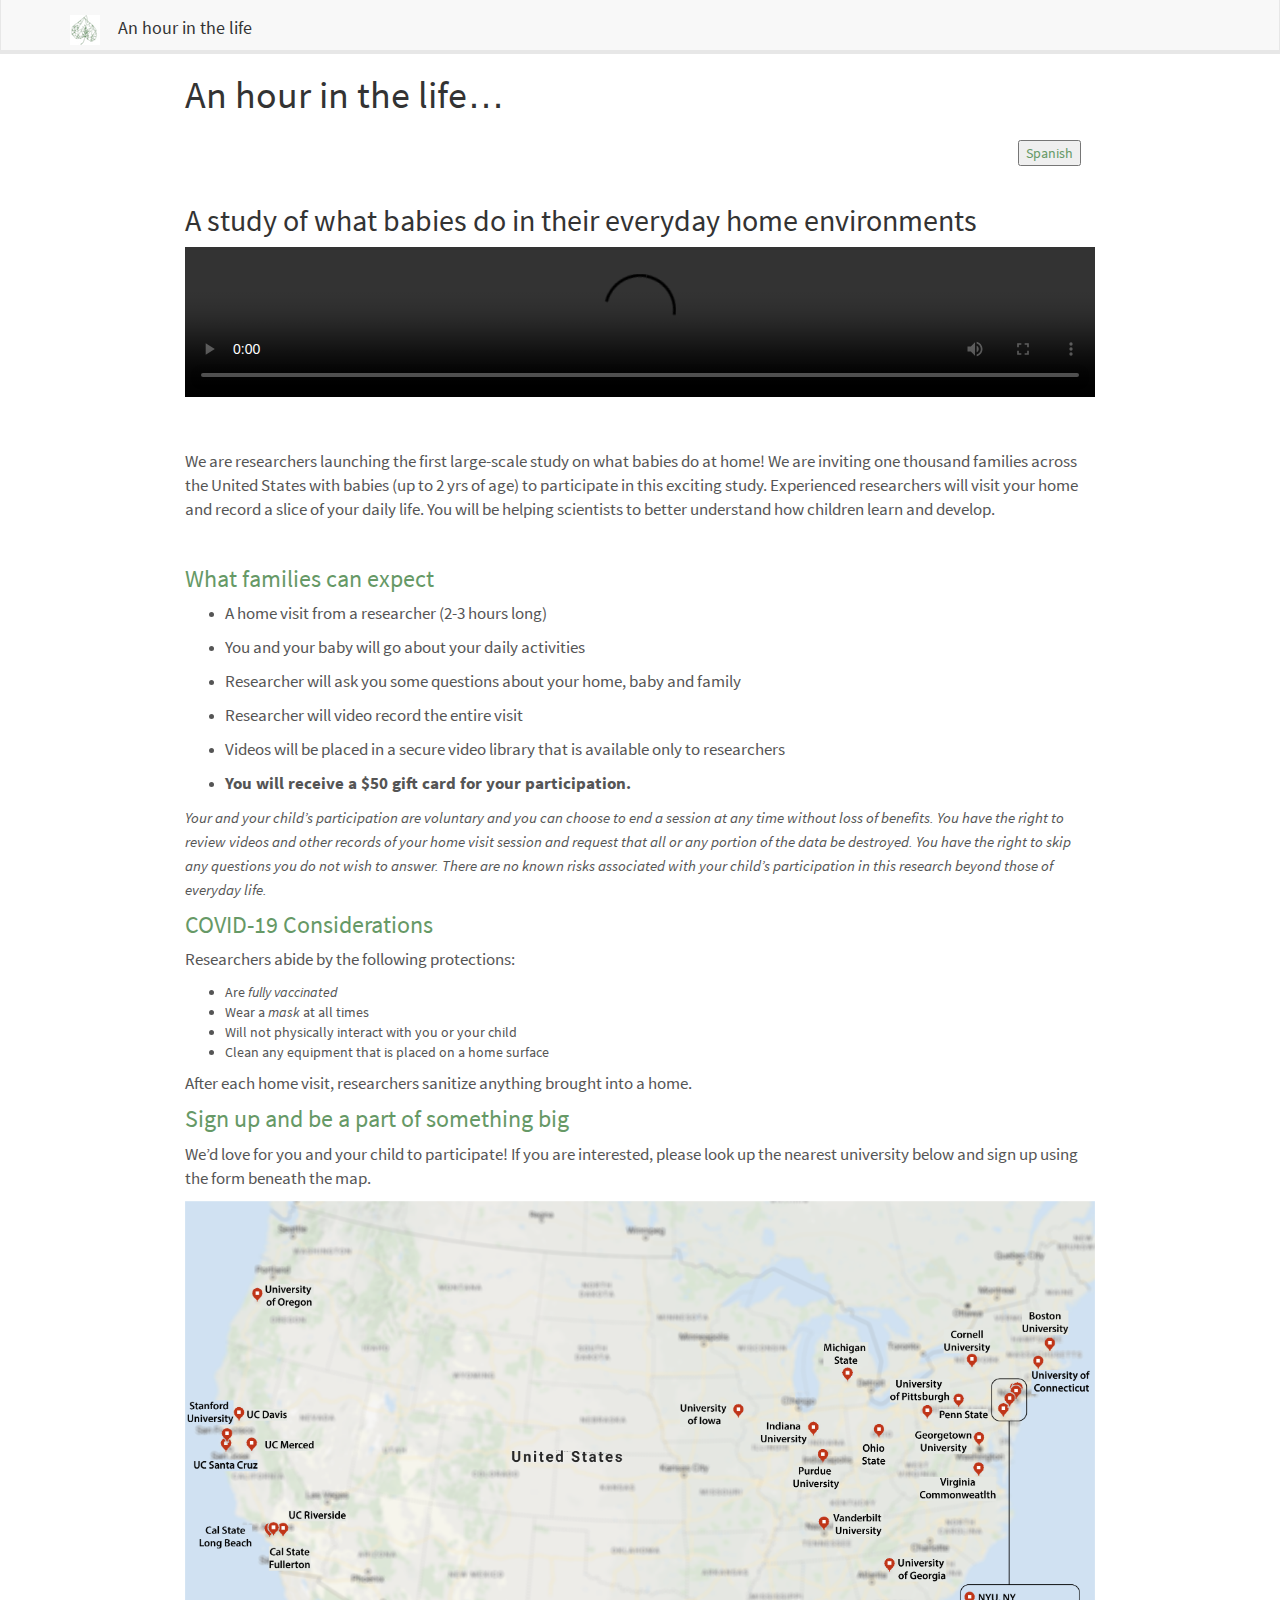
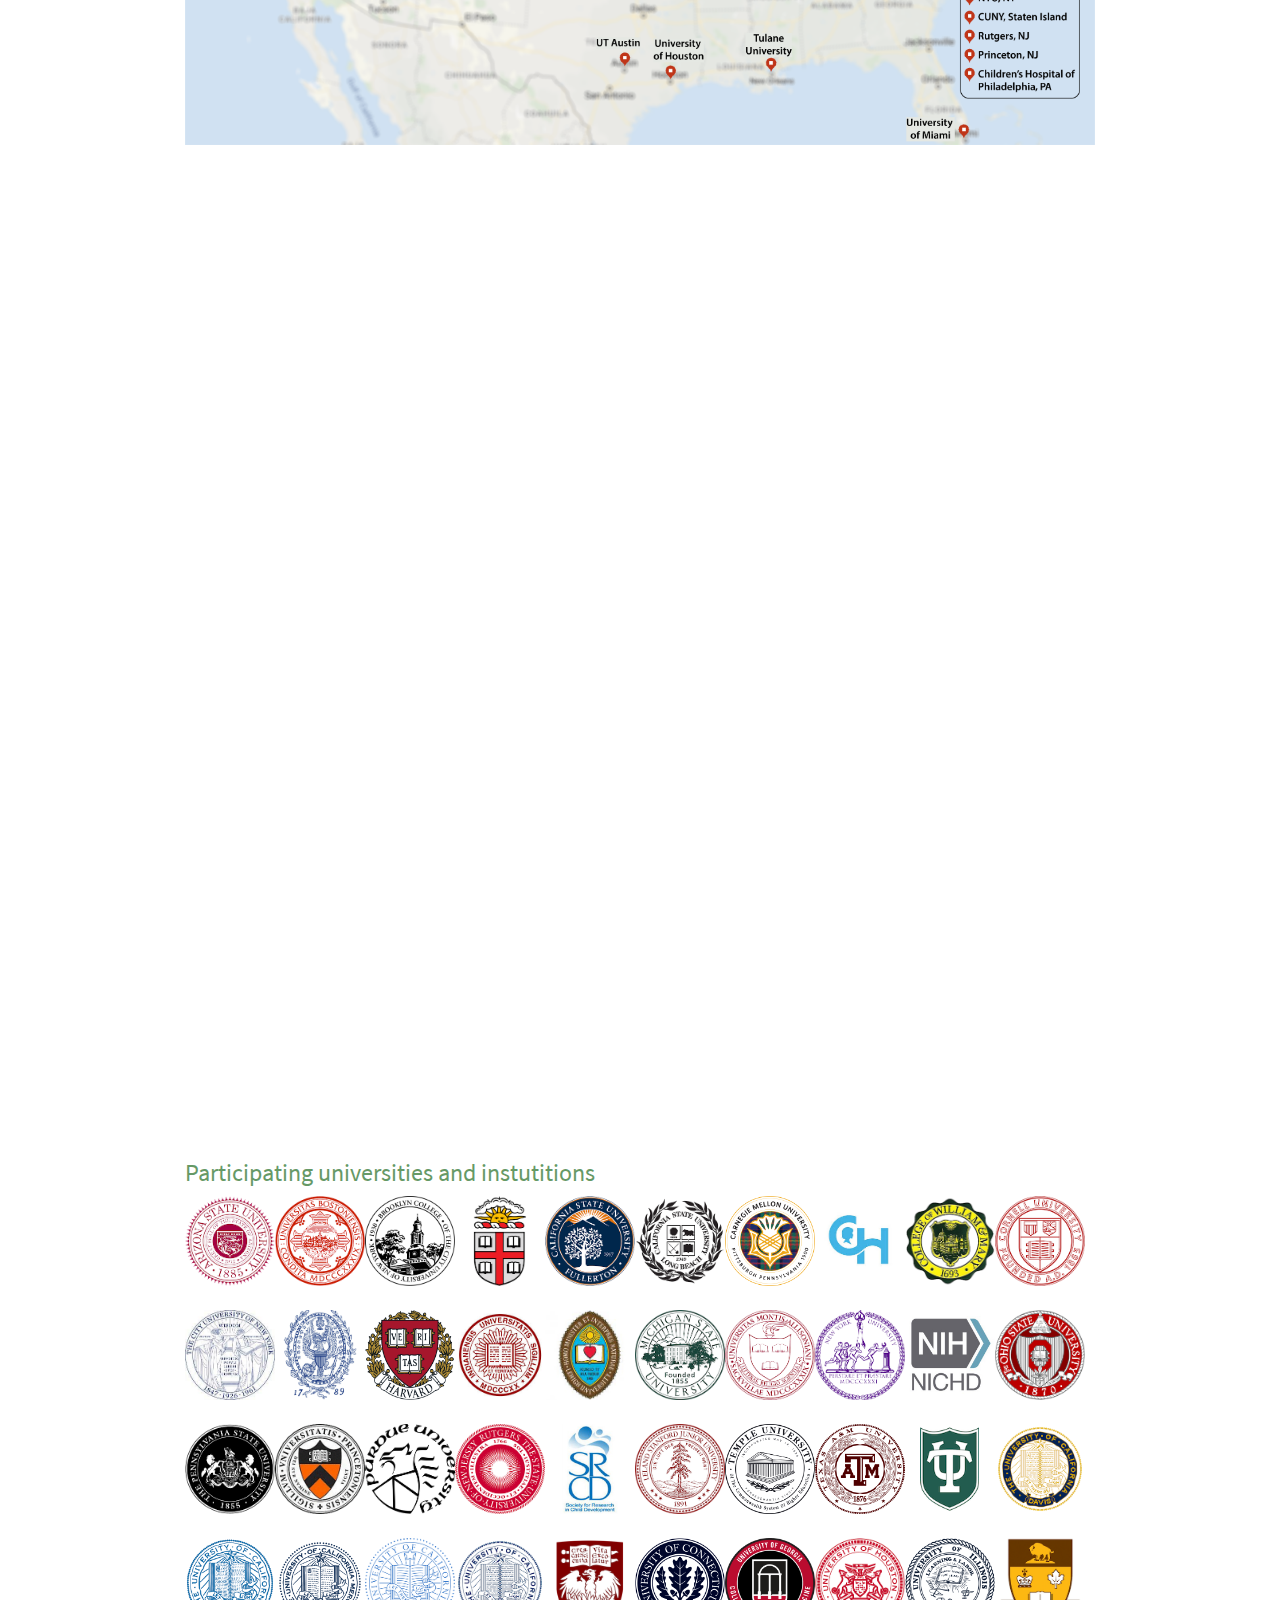
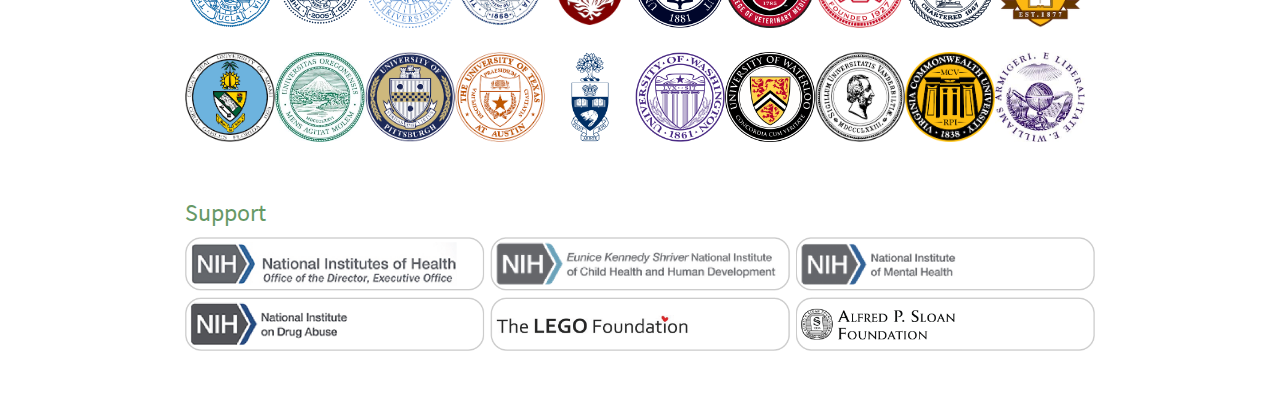
==== docs/index.html @ 81273c8a "Fixed page titles" ====
<!DOCTYPE html>

<html>

<head>

<meta charset="utf-8" />
<meta name="generator" content="pandoc" />
<meta http-equiv="X-UA-Compatible" content="IE=EDGE" />




<title>An hour in the life…</title>

<script src="site_libs/jquery-1.11.3/jquery.min.js"></script>
<meta name="viewport" content="width=device-width, initial-scale=1" />
<link href="site_libs/bootstrap-3.3.5/css/lumen.min.css" rel="stylesheet" />
<script src="site_libs/bootstrap-3.3.5/js/bootstrap.min.js"></script>
<script src="site_libs/bootstrap-3.3.5/shim/html5shiv.min.js"></script>
<script src="site_libs/bootstrap-3.3.5/shim/respond.min.js"></script>
<script src="site_libs/navigation-1.1/tabsets.js"></script>
<link href="site_libs/highlightjs-9.12.0/textmate.css" rel="stylesheet" />
<script src="site_libs/highlightjs-9.12.0/highlight.js"></script>

<style type="text/css">code{white-space: pre;}</style>
<style type="text/css">
  pre:not([class]) {
    background-color: white;
  }
</style>
<script type="text/javascript">
if (window.hljs) {
  hljs.configure({languages: []});
  hljs.initHighlightingOnLoad();
  if (document.readyState && document.readyState === "complete") {
    window.setTimeout(function() { hljs.initHighlighting(); }, 0);
  }
}
</script>



<style type="text/css">
h1 {
  font-size: 34px;
}
h1.title {
  font-size: 38px;
}
h2 {
  font-size: 30px;
}
h3 {
  font-size: 24px;
}
h4 {
  font-size: 18px;
}
h5 {
  font-size: 16px;
}
h6 {
  font-size: 12px;
}
.table th:not([align]) {
  text-align: left;
}
</style>

<link rel="stylesheet" href="css/play.css" type="text/css" />



<style type = "text/css">
.main-container {
  max-width: 940px;
  margin-left: auto;
  margin-right: auto;
}
code {
  color: inherit;
  background-color: rgba(0, 0, 0, 0.04);
}
img {
  max-width:100%;
}
.tabbed-pane {
  padding-top: 12px;
}
.html-widget {
  margin-bottom: 20px;
}
button.code-folding-btn:focus {
  outline: none;
}
summary {
  display: list-item;
}
</style>


<style type="text/css">
/* padding for bootstrap navbar */
body {
  padding-top: 54px;
  padding-bottom: 40px;
}
/* offset scroll position for anchor links (for fixed navbar)  */
.section h1 {
  padding-top: 59px;
  margin-top: -59px;
}
.section h2 {
  padding-top: 59px;
  margin-top: -59px;
}
.section h3 {
  padding-top: 59px;
  margin-top: -59px;
}
.section h4 {
  padding-top: 59px;
  margin-top: -59px;
}
.section h5 {
  padding-top: 59px;
  margin-top: -59px;
}
.section h6 {
  padding-top: 59px;
  margin-top: -59px;
}
.dropdown-submenu {
  position: relative;
}
.dropdown-submenu>.dropdown-menu {
  top: 0;
  left: 100%;
  margin-top: -6px;
  margin-left: -1px;
  border-radius: 0 6px 6px 6px;
}
.dropdown-submenu:hover>.dropdown-menu {
  display: block;
}
.dropdown-submenu>a:after {
  display: block;
  content: " ";
  float: right;
  width: 0;
  height: 0;
  border-color: transparent;
  border-style: solid;
  border-width: 5px 0 5px 5px;
  border-left-color: #cccccc;
  margin-top: 5px;
  margin-right: -10px;
}
.dropdown-submenu:hover>a:after {
  border-left-color: #ffffff;
}
.dropdown-submenu.pull-left {
  float: none;
}
.dropdown-submenu.pull-left>.dropdown-menu {
  left: -100%;
  margin-left: 10px;
  border-radius: 6px 0 6px 6px;
}
</style>

<script>
// manage active state of menu based on current page
$(document).ready(function () {
  // active menu anchor
  href = window.location.pathname
  href = href.substr(href.lastIndexOf('/') + 1)
  if (href === "")
    href = "index.html";
  var menuAnchor = $('a[href="' + href + '"]');

  // mark it active
  menuAnchor.parent().addClass('active');

  // if it's got a parent navbar menu mark it active as well
  menuAnchor.closest('li.dropdown').addClass('active');
});
</script>

<!-- tabsets -->

<style type="text/css">
.tabset-dropdown > .nav-tabs {
  display: inline-table;
  max-height: 500px;
  min-height: 44px;
  overflow-y: auto;
  background: white;
  border: 1px solid #ddd;
  border-radius: 4px;
}

.tabset-dropdown > .nav-tabs > li.active:before {
  content: "";
  font-family: 'Glyphicons Halflings';
  display: inline-block;
  padding: 10px;
  border-right: 1px solid #ddd;
}

.tabset-dropdown > .nav-tabs.nav-tabs-open > li.active:before {
  content: "&#xe258;";
  border: none;
}

.tabset-dropdown > .nav-tabs.nav-tabs-open:before {
  content: "";
  font-family: 'Glyphicons Halflings';
  display: inline-block;
  padding: 10px;
  border-right: 1px solid #ddd;
}

.tabset-dropdown > .nav-tabs > li.active {
  display: block;
}

.tabset-dropdown > .nav-tabs > li > a,
.tabset-dropdown > .nav-tabs > li > a:focus,
.tabset-dropdown > .nav-tabs > li > a:hover {
  border: none;
  display: inline-block;
  border-radius: 4px;
  background-color: transparent;
}

.tabset-dropdown > .nav-tabs.nav-tabs-open > li {
  display: block;
  float: none;
}

.tabset-dropdown > .nav-tabs > li {
  display: none;
}
</style>

<!-- code folding -->




</head>

<body>


<div class="container-fluid main-container">




<div class="navbar navbar-default  navbar-fixed-top" role="navigation">
  <div class="container">
    <div class="navbar-header">
      <button type="button" class="navbar-toggle collapsed" data-toggle="collapse" data-target="#navbar">
        <span class="icon-bar"></span>
        <span class="icon-bar"></span>
        <span class="icon-bar"></span>
      </button>
      <a class="navbar-brand" href="index.html"><div><img src="img/PLAY-logo.png"></img>&emsp;An hour in the life</div></a>
    </div>
    <div id="navbar" class="navbar-collapse collapse">
      <ul class="nav navbar-nav">
        
      </ul>
      <ul class="nav navbar-nav navbar-right">
        
      </ul>
    </div><!--/.nav-collapse -->
  </div><!--/.container -->
</div><!--/.navbar -->

<div class="fluid-row" id="header">



<h1 class="title toc-ignore">An hour in the life…</h1>

</div>


<div style="text-align:right">
<div class="videobuttons">
<button size="xs" type="button" data-toggle="collapse" data-target="#parents-spanish">
<a href="index-spanish.html">Spanish</a>
</button>
</div>
</div>
<div id="a-study-of-what-babies-do-in-their-everyday-home-environments" class="section level2">
<h2>A study of what babies do in their everyday home environments</h2>
<!-- <img src="img/PLAY-momchild.png" width=1000><br> -->
<video width="100%" controls>
<source src="img/PLAY-parents.mp4" type="video/mp4">
</video>
<div class="img1000">
<p><br><br> We are researchers launching the first large-scale study on what babies do at home! We are inviting one thousand families across the United States with babies (up to 2 yrs of age) to participate in this exciting study. Experienced researchers will visit your home and record a slice of your daily life. You will be helping scientists to better understand how children learn and develop.</p>
</div>
<p><br></p>
<div id="what-families-can-expect" class="section level3">
<h3>What families can expect</h3>
<div class="img1000">
<ul>
<li><p>
A home visit from a researcher (2-3 hours long)
</p></li>
<li><p>
You and your baby will go about your daily activities
</p></li>
<li><p>
Researcher will ask you some questions about your home, baby and family
</p></li>
<li><p>
Researcher will video record the entire visit
</p></li>
<li><p>
Videos will be placed in a secure video library that is available only to researchers
</p></li>
<li><p>
<strong>You will receive a $50 gift card for your participation.</strong>
</p></li>
</ul>
</div>
<div class="img1000">
<p><p-small><em>Your and your child’s participation are voluntary and you can choose to end a session at any time without loss of benefits. You have the right to review videos and other records of your home visit session and request that all or any portion of the data be destroyed. You have the right to skip any questions you do not wish to answer. There are no known risks associated with your child’s participation in this research beyond those of everyday life.</em></p-small></p>
</div>
</div>
<div id="covid-19-considerations" class="section level3">
<h3>COVID-19 Considerations</h3>
<p>Researchers abide by the following protections:</p>
<ul>
<li>Are <em>fully vaccinated</em></li>
<li>Wear a <em>mask</em> at all times</li>
<li>Will not physically interact with you or your child</li>
<li>Clean any equipment that is placed on a home surface</li>
</ul>
<p>After each home visit, researchers sanitize anything brought into a home.</p>
</div>
<div id="sign-up-and-be-a-part-of-something-big" class="section level3">
<h3>Sign up and be a part of something big</h3>
<div class="img1000">
<p>We’d love for you and your child to participate! If you are interested, please look up the nearest university below and sign up using the form beneath the map.</p>
</div>
<!-- Image Map Generated by http://www.image-map.net/ 
<area target="_top" alt="" title="" href="" coords="8,89,1" shape="circle">
<area target="_top" alt="" title="" href="" coords="35,182,54" shape="circle">
<area target="" alt="" title="" href="" coords="" shape="0">
-->
<p><img src="img/PLAY-collection-sites-labeled.png" width=980><br></p>
<!--
<map name="image-map">
<area target="_self" alt="" title="SJ" coords="20,162,1" shape="circle" href="sj.htm">
</map>
-->
<iframe src="https://docs.google.com/forms/d/e/1FAIpQLSf1kRl28nOD5qpEbhnRfWKazQ1clzDZmXot6cbFS8SPfvmhHg/viewform?embedded=true" width="640" height="1000" frameborder="0" marginheight="0" marginwidth="0">
Loading…
</iframe>
<!--
<form id='parent-form' method='post' action="/form-action.php">
  First name: &emsp; &emsp; &emsp; &emsp; &emsp; &emsp; &emsp; &emsp; Last name:  &emsp; &emsp; &emsp; &emsp; &emsp; &emsp; &emsp; &emsp; email <br>
  <input type="text" name="firstname" value=""> &emsp; &emsp; <input type="text" name="lastname" value="">&emsp; &emsp;   <input type="text" name="email" value=""> <br><br>
<fieldset>
<label for="univ">These are the universities</label>
            <textarea id="univ" name="univ"> This becomes </textarea>
   <label for="state">Choose the state you live in</label>
            <select id="state" name="state">
            <option value="SelectState">--Select State--</option>
            <option onclick="CA()" value="California">California</option>
            <option onclick="document.getElementById('univ').innerText = Boos" value="District of Columbia">District of Columbia</option>
            <option value="Florida">Florida</option>
            <option value="Georgia">Georgia</option>
            <option value="Illinois">Illinois</option>
            <option value="Indiana">Indiana</option>
            <option value="Louisiana">Louisiana</option>
            <option value="Maine">Maine</option>
            <option value="Michigan">Michigan</option>
            <option value="New Jersey">New Jersey</option>
            <option value="New York">New York</option>
            <option value="Ohio">Ohio</option>
            <option value="Oregon">Oregon</option>
            <option value="Pennsylvania">Pennsylvania</option>
            <option value="Tennessee">Tennessee</option>
            <option value="Texas">Texas</option>
            <option value="Virginia">Virginia</option>
            </select>
   </fieldset>
 <input type="submit" value="Submit">

</form>
<br><br>

<script src="location.js"></script>

<form class="search-form" id="search-form" method="post" accept-charset="UTF-8" action="/search/user">
<fieldset>
   <label for="state">Choose the state you live in</label>
            <select id="state" name="state">
            <option value="---">---</option>

$("#state").change(function() {
  var action = $(this).val() == "California" ? "user" : "content";
  $("#search-form").attr("action", "/search/" + action);
});

# Sample form

<form class="search-form" id="search-form" method="post" accept-charset="UTF-8" action="/search/user">
  <select id="selectsearch" class="form-select" name="selectsearch">
<option value="people">Search people</option>
<option value="node">Search content</option>
  </select>
  <label>Enter your keywords: </label>
<input type="text" class="form-text" value="" size="40" id="edit-keys" name="keys" maxlength="255" />
<input type="submit" class="form-submit" value="Search" id="edit-submit" name="search"/>
</form>

$("#selectsearch").change(function() {
  var action = $(this).val() == "people" ? "user" : "content";
  $("#search-form").attr("action", "/search/" + action);
});
-->
</div>
<div id="participating-universities-and-instutitions" class="section level3">
<h3>Participating universities and instutitions</h3>
<table width=900>
<tr>
<td>
<img src="img/logos/Arizona%20State%20University.png" width=90 height=90, title="Arizona State University">
<td>
<img src="img/logos/Boston%20University.png" width=90 height=90, title="Boston University">
<td>
<img src="img/logos/Brooklyn%20College.png" width=90 height=90, title="Brooklyn College">
<td>
<img src="img/logos/Brown%20University.png" width=90 height=90, title="Brown University">
<td>
<img src="img/logos/California%20State%20University%20at%20Fullerton.png" width=90 height=90, title="California State University at Fullerton">
<td>
<img src="img/logos/California%20State%20University%20at%20Long%20Beach.png" width=90 height=90, title="California State University at Long Beach">
<td>
<img src="img/logos/Carnegie%20Mellon%20University.png" width=90 height=90, title="Carnegie Mellon University">
<td>
<img src="img/logos/Children's Hospital of Philadelphia.jpeg" width=90 height=90, title="Children's Hospital of Philadelphia">
<td>
<img src="img/logos/College%20of%20William%20&%20Mary.png" width=90 height=90, title="College of William & Mary">
<td>
<img src="img/logos/Cornell%20University.png" width=90 height=90, title="Cornell University">
</tr>
<tr>
<td>
 
</tr>
<tr>
<td>
<img src="img/logos/CUNY%20College%20of%20Staten%20Island.jpeg" width=90 height=90, title="CUNY College of Staten Island">
<td>
<img src="img/logos/Georgetown%20University.png" width=90 height=90, title="Georgetown University">
<td>
<img src="img/logos/Harvard%20University.png" width=90 height=90, title="Harvard University">
<td>
<img src="img/logos/Indiana%20University.jpg" width=90 height=90, title="Indiana University">
<td>
<img src="img/logos/Lehigh%20University.jpg" width=90 height=90, title="Lehigh University">
<td>
<img src="img/logos/Michigan%20State%20University.png" width=90 height=90, title="Michigan State University">
<td>
<img src="img/logos/Mount%20Allison%20University.png" width=90 height=90, title="Mount Allison University">
<td>
<img src="img/logos/New%20York%20University.png" width=90 height=90, title="New York University">
<td>
<img src="img/logos/NICHD.jpg" width=90 height=90, title="National Institute for Child Health and Human Development">
<td>
<img src="img/logos/Ohio%20State%20University.png" width=90 height=90, title="Ohio State University">
</tr>
<tr>
<td>
 
</tr>
<tr>
<td>
<img src="img/logos/Penn%20State%20University.png" width=90 height=90, title="Penn State University">
<td>
<img src="img/logos/Princeton%20University.gif" width=90 height=90, title="Princeton University">
<td>
<img src="img/logos/Purdue%20University.png" width=90 height=90, title="Purdue University">
<td>
<img src="img/logos/Rutgers%20University.png" width=90 height=90, title="Rutgers University">
<td>
<img src="img/logos/Society%20for%20Research%20In%20Child%20Development.jpg" width=90 height=90, title="Society for Research In Child Development">
<td>
<img src="img/logos/Stanford%20University.png" width=90 height=90, title="Stanford University">
<td>
<img src="img/logos/Temple%20University.png" width=90 height=90, title="Temple University">
<td>
<img src="img/logos/Texas%20A&M.png" width=90 height=90, title="Texas A&M University">
<td>
<img src="img/logos/Tulane%20University.png" width=90 height=90, title="Tulane University">
<td>
<img src="img/logos/University%20of%20California%20at%20Davis.png" width=90 height=90, title="University of California at Davis">
</tr>
<tr>
<td>
 
</tr>
<tr>
<td>
<img src="img/logos/University%20of%20California%20at%20Los%20Angeles.png" width=90 height=90, title="University of California at Los Angeles">
<td>
<img src="img/logos/University%20of%20California%20at%20Merced.png" width=90 height=90, title="University of California at Merced">
<td>
<img src="img/logos/University%20of%20California%20at%20Riverside.png" width=90 height=90, title="University of California at Riverside">
<td>
<img src="img/logos/University%20of%20California%20at%20Santa%20Cruz.png" width=90 height=90, title="University of California at Santa Cruz">
<td>
<img src="img/logos/University%20of%20Chicago.png" width=90 height=90, title="University of Chicago">
<td>
<img src="img/logos/University%20of%20Connecticut.png" width=90 height=90, title="University of Connecticut">
<td>
<img src="img/logos/University%20of%20Georgia.png" width=90 height=90, title="University of Georgia">
<td>
<img src="img/logos/University%20of%20Houston.png" width=90 height=90, title="University of Houston">
<td>
<img src="img/logos/University%20of%20Illinois%20at%20Urbana-Champagne.png" width=90 height=90, title="University of Illinois at Urbana-Champagne">
<td>
<img src="img/logos/University%20of%20Manitoba.png" width=90 height=90, title="University of Manitoba">
</tr>
<tr>
<td>
 
</tr>
<tr>
<td>
<img src="img/logos/University%20of%20Miami.png" width=90 height=90, title="University of Miami">
<td>
<img src="img/logos/University%20of%20Oregon.jpg" width=90 height=90, title="University of Oregon">
<td>
<img src="img/logos/University%20of%20Pittsburgh.png" width=90 height=90, title="University of Pittsburgh">
<td>
<img src="img/logos/University%20of%20Texas%20at%20Austin.png" width=90 height=90, title="University of Texas at Austin">
<td>
<img src="img/logos/University%20of%20Toronto%20Scarborough.png" width=90 height=90, title="University of Toronto Scarborough">
<td>
<img src="img/logos/University%20of%20Washington.png" width=90 height=90, title="University of Washington">
<td>
<img src="img/logos/University%20of%20Waterloo.png" width=90 height=90, title="University of Waterloo">
<td>
<img src="img/logos/Vanderbilt%20University.png" width=90 height=90, title="Vanderbilt University">
<td>
<img src="img/logos/Virginia%20Commonwealth%20University.png" width=90 height=90, title="Virginia Commonwealth University">
<td>
<img src="img/logos/Williams%20College.jpeg" width=90 height=90, title="Williams College">
</tr>
</table>
<p><br><br></p>
</div>
<div id="support" class="section level3">
<h3>Support</h3>
<!--<div class="img1000"> 
This project is supported by grants from the Office of the Director, National Institutes of Health (NIH), Eunice Kennedy Shriver National Institute for Child Health and Human Development (NICHD), the National Institute of Mental Health (NIMH), and the National Institute on Drug Abuse (NIDA) under R01HD094830-01, the LEGO Foundation, and the Alfred P. Sloan Foundation.
</div>-->
<p><img src="img/logos/support.png" width=1000></p>
</div>
</div>




</div>

<script>

// add bootstrap table styles to pandoc tables
function bootstrapStylePandocTables() {
  $('tr.header').parent('thead').parent('table').addClass('table table-condensed');
}
$(document).ready(function () {
  bootstrapStylePandocTables();
});


</script>

<!-- tabsets -->

<script>
$(document).ready(function () {
  window.buildTabsets("TOC");
});

$(document).ready(function () {
  $('.tabset-dropdown > .nav-tabs > li').click(function () {
    $(this).parent().toggleClass('nav-tabs-open')
  });
});
</script>

<!-- code folding -->


<!-- dynamically load mathjax for compatibility with self-contained -->
<script>
  (function () {
    var script = document.createElement("script");
    script.type = "text/javascript";
    script.src  = "https://mathjax.rstudio.com/latest/MathJax.js?config=TeX-AMS-MML_HTMLorMML";
    document.getElementsByTagName("head")[0].appendChild(script);
  })();
</script>

</body>
</html>
---- docs/site_libs/bootstrap-3.3.5/css/lumen.min.css ----
@font-face {
  font-family: 'Source Sans Pro';
  font-style: normal;
  font-weight: 300;
  src: url(fonts/SourceSansProLight.ttf) format('truetype');
}
@font-face {
  font-family: 'Source Sans Pro';
  font-style: normal;
  font-weight: 400;
  src: url(fonts/SourceSansPro.ttf) format('truetype');
}
@font-face {
  font-family: 'Source Sans Pro';
  font-style: normal;
  font-weight: 700;
  src: url(fonts/SourceSansProBold.ttf) format('truetype');
}

@font-face {
  font-family: 'Source Sans Pro';
  font-style: italic;
  font-weight: 400;
  src: url(fonts/SourceSansProItalic.ttf) format('truetype');
}

/*
 * bootswatch v3.3.6
 * Homepage: http://bootswatch.com
 * Copyright 2012-2015 Thomas Park
 * Licensed under MIT
 * Based on Bootstrap
*//*!
 * Bootstrap v3.3.6 (http://getbootstrap.com)
 * Copyright 2011-2015 Twitter, Inc.
 * Licensed under MIT (https://github.com/twbs/bootstrap/blob/master/LICENSE)
 *//*! normalize.css v3.0.3 | MIT License | github.com/necolas/normalize.css */html{font-family:sans-serif;-ms-text-size-adjust:100%;-webkit-text-size-adjust:100%}body{margin:0}article,aside,details,figcaption,figure,footer,header,hgroup,main,menu,nav,section,summary{display:block}audio,canvas,progress,video{display:inline-block;vertical-align:baseline}audio:not([controls]){display:none;height:0}[hidden],template{display:none}a{background-color:transparent}a:active,a:hover{outline:0}abbr[title]{border-bottom:1px dotted}b,strong{font-weight:bold}dfn{font-style:italic}h1{font-size:2em;margin:0.67em 0}mark{background:#ff0;color:#000}small{font-size:80%}sub,sup{font-size:75%;line-height:0;position:relative;vertical-align:baseline}sup{top:-0.5em}sub{bottom:-0.25em}img{border:0}svg:not(:root){overflow:hidden}figure{margin:1em 40px}hr{-webkit-box-sizing:content-box;-moz-box-sizing:content-box;box-sizing:content-box;height:0}pre{overflow:auto}code,kbd,pre,samp{font-family:monospace, monospace;font-size:1em}button,input,optgroup,select,textarea{color:inherit;font:inherit;margin:0}button{overflow:visible}button,select{text-transform:none}button,html input[type="button"],input[type="reset"],input[type="submit"]{-webkit-appearance:button;cursor:pointer}button[disabled],html input[disabled]{cursor:default}button::-moz-focus-inner,input::-moz-focus-inner{border:0;padding:0}input{line-height:normal}input[type="checkbox"],input[type="radio"]{-webkit-box-sizing:border-box;-moz-box-sizing:border-box;box-sizing:border-box;padding:0}input[type="number"]::-webkit-inner-spin-button,input[type="number"]::-webkit-outer-spin-button{height:auto}input[type="search"]{-webkit-appearance:textfield;-webkit-box-sizing:content-box;-moz-box-sizing:content-box;box-sizing:content-box}input[type="search"]::-webkit-search-cancel-button,input[type="search"]::-webkit-search-decoration{-webkit-appearance:none}fieldset{border:1px solid #c0c0c0;margin:0 2px;padding:0.35em 0.625em 0.75em}legend{border:0;padding:0}textarea{overflow:auto}optgroup{font-weight:bold}table{border-collapse:collapse;border-spacing:0}td,th{padding:0}/*! Source: https://github.com/h5bp/html5-boilerplate/blob/master/src/css/main.css */@media print{*,*:before,*:after{background:transparent !important;color:#000 !important;-webkit-box-shadow:none !important;box-shadow:none !important;text-shadow:none !important}a,a:visited{text-decoration:underline}a[href]:after{content:" (" attr(href) ")"}abbr[title]:after{content:" (" attr(title) ")"}a[href^="#"]:after,a[href^="javascript:"]:after{content:""}pre,blockquote{border:1px solid #999;page-break-inside:avoid}thead{display:table-header-group}tr,img{page-break-inside:avoid}img{max-width:100% !important}p,h2,h3{orphans:3;widows:3}h2,h3{page-break-after:avoid}.navbar{display:none}.btn>.caret,.dropup>.btn>.caret{border-top-color:#000 !important}.label{border:1px solid #000}.table{border-collapse:collapse !important}.table td,.table th{background-color:#fff !important}.table-bordered th,.table-bordered td{border:1px solid #ddd !important}}@font-face{font-family:'Glyphicons Halflings';src:url('../fonts/glyphicons-halflings-regular.eot');src:url('../fonts/glyphicons-halflings-regular.eot?#iefix') format('embedded-opentype'),url('../fonts/glyphicons-halflings-regular.woff') format('woff'),url('../fonts/glyphicons-halflings-regular.ttf') format('truetype'),url('../fonts/glyphicons-halflings-regular.svg#glyphicons_halflingsregular') format('svg')}.glyphicon{position:relative;top:1px;display:inline-block;font-family:'Glyphicons Halflings';font-style:normal;font-weight:normal;line-height:1;-webkit-font-smoothing:antialiased;-moz-osx-font-smoothing:grayscale}.glyphicon-asterisk:before{content:"\002a"}.glyphicon-plus:before{content:"\002b"}.glyphicon-euro:before,.glyphicon-eur:before{content:"\20ac"}.glyphicon-minus:before{content:"\2212"}.glyphicon-cloud:before{content:"\2601"}.glyphicon-envelope:before{content:"\2709"}.glyphicon-pencil:before{content:"\270f"}.glyphicon-glass:before{content:"\e001"}.glyphicon-music:before{content:"\e002"}.glyphicon-search:before{content:"\e003"}.glyphicon-heart:before{content:"\e005"}.glyphicon-star:before{content:"\e006"}.glyphicon-star-empty:before{content:"\e007"}.glyphicon-user:before{content:"\e008"}.glyphicon-film:before{content:"\e009"}.glyphicon-th-large:before{content:"\e010"}.glyphicon-th:before{content:"\e011"}.glyphicon-th-list:before{content:"\e012"}.glyphicon-ok:before{content:"\e013"}.glyphicon-remove:before{content:"\e014"}.glyphicon-zoom-in:before{content:"\e015"}.glyphicon-zoom-out:before{content:"\e016"}.glyphicon-off:before{content:"\e017"}.glyphicon-signal:before{content:"\e018"}.glyphicon-cog:before{content:"\e019"}.glyphicon-trash:before{content:"\e020"}.glyphicon-home:before{content:"\e021"}.glyphicon-file:before{content:"\e022"}.glyphicon-time:before{content:"\e023"}.glyphicon-road:before{content:"\e024"}.glyphicon-download-alt:before{content:"\e025"}.glyphicon-download:before{content:"\e026"}.glyphicon-upload:before{content:"\e027"}.glyphicon-inbox:before{content:"\e028"}.glyphicon-play-circle:before{content:"\e029"}.glyphicon-repeat:before{content:"\e030"}.glyphicon-refresh:before{content:"\e031"}.glyphicon-list-alt:before{content:"\e032"}.glyphicon-lock:before{content:"\e033"}.glyphicon-flag:before{content:"\e034"}.glyphicon-headphones:before{content:"\e035"}.glyphicon-volume-off:before{content:"\e036"}.glyphicon-volume-down:before{content:"\e037"}.glyphicon-volume-up:before{content:"\e038"}.glyphicon-qrcode:before{content:"\e039"}.glyphicon-barcode:before{content:"\e040"}.glyphicon-tag:before{content:"\e041"}.glyphicon-tags:before{content:"\e042"}.glyphicon-book:before{content:"\e043"}.glyphicon-bookmark:before{content:"\e044"}.glyphicon-print:before{content:"\e045"}.glyphicon-camera:before{content:"\e046"}.glyphicon-font:before{content:"\e047"}.glyphicon-bold:before{content:"\e048"}.glyphicon-italic:before{content:"\e049"}.glyphicon-text-height:before{content:"\e050"}.glyphicon-text-width:before{content:"\e051"}.glyphicon-align-left:before{content:"\e052"}.glyphicon-align-center:before{content:"\e053"}.glyphicon-align-right:before{content:"\e054"}.glyphicon-align-justify:before{content:"\e055"}.glyphicon-list:before{content:"\e056"}.glyphicon-indent-left:before{content:"\e057"}.glyphicon-indent-right:before{content:"\e058"}.glyphicon-facetime-video:before{content:"\e059"}.glyphicon-picture:before{content:"\e060"}.glyphicon-map-marker:before{content:"\e062"}.glyphicon-adjust:before{content:"\e063"}.glyphicon-tint:before{content:"\e064"}.glyphicon-edit:before{content:"\e065"}.glyphicon-share:before{content:"\e066"}.glyphicon-check:before{content:"\e067"}.glyphicon-move:before{content:"\e068"}.glyphicon-step-backward:before{content:"\e069"}.glyphicon-fast-backward:before{content:"\e070"}.glyphicon-backward:before{content:"\e071"}.glyphicon-play:before{content:"\e072"}.glyphicon-pause:before{content:"\e073"}.glyphicon-stop:before{content:"\e074"}.glyphicon-forward:before{content:"\e075"}.glyphicon-fast-forward:before{content:"\e076"}.glyphicon-step-forward:before{content:"\e077"}.glyphicon-eject:before{content:"\e078"}.glyphicon-chevron-left:before{content:"\e079"}.glyphicon-chevron-right:before{content:"\e080"}.glyphicon-plus-sign:before{content:"\e081"}.glyphicon-minus-sign:before{content:"\e082"}.glyphicon-remove-sign:before{content:"\e083"}.glyphicon-ok-sign:before{content:"\e084"}.glyphicon-question-sign:before{content:"\e085"}.glyphicon-info-sign:before{content:"\e086"}.glyphicon-screenshot:before{content:"\e087"}.glyphicon-remove-circle:before{content:"\e088"}.glyphicon-ok-circle:before{content:"\e089"}.glyphicon-ban-circle:before{content:"\e090"}.glyphicon-arrow-left:before{content:"\e091"}.glyphicon-arrow-right:before{content:"\e092"}.glyphicon-arrow-up:before{content:"\e093"}.glyphicon-arrow-down:before{content:"\e094"}.glyphicon-share-alt:before{content:"\e095"}.glyphicon-resize-full:before{content:"\e096"}.glyphicon-resize-small:before{content:"\e097"}.glyphicon-exclamation-sign:before{content:"\e101"}.glyphicon-gift:before{content:"\e102"}.glyphicon-leaf:before{content:"\e103"}.glyphicon-fire:before{content:"\e104"}.glyphicon-eye-open:before{content:"\e105"}.glyphicon-eye-close:before{content:"\e106"}.glyphicon-warning-sign:before{content:"\e107"}.glyphicon-plane:before{content:"\e108"}.glyphicon-calendar:before{content:"\e109"}.glyphicon-random:before{content:"\e110"}.glyphicon-comment:before{content:"\e111"}.glyphicon-magnet:before{content:"\e112"}.glyphicon-chevron-up:before{content:"\e113"}.glyphicon-chevron-down:before{content:"\e114"}.glyphicon-retweet:before{content:"\e115"}.glyphicon-shopping-cart:before{content:"\e116"}.glyphicon-folder-close:before{content:"\e117"}.glyphicon-folder-open:before{content:"\e118"}.glyphicon-resize-vertical:before{content:"\e119"}.glyphicon-resize-horizontal:before{content:"\e120"}.glyphicon-hdd:before{content:"\e121"}.glyphicon-bullhorn:before{content:"\e122"}.glyphicon-bell:before{content:"\e123"}.glyphicon-certificate:before{content:"\e124"}.glyphicon-thumbs-up:before{content:"\e125"}.glyphicon-thumbs-down:before{content:"\e126"}.glyphicon-hand-right:before{content:"\e127"}.glyphicon-hand-left:before{content:"\e128"}.glyphicon-hand-up:before{content:"\e129"}.glyphicon-hand-down:before{content:"\e130"}.glyphicon-circle-arrow-right:before{content:"\e131"}.glyphicon-circle-arrow-left:before{content:"\e132"}.glyphicon-circle-arrow-up:before{content:"\e133"}.glyphicon-circle-arrow-down:before{content:"\e134"}.glyphicon-globe:before{content:"\e135"}.glyphicon-wrench:before{content:"\e136"}.glyphicon-tasks:before{content:"\e137"}.glyphicon-filter:before{content:"\e138"}.glyphicon-briefcase:before{content:"\e139"}.glyphicon-fullscreen:before{content:"\e140"}.glyphicon-dashboard:before{content:"\e141"}.glyphicon-paperclip:before{content:"\e142"}.glyphicon-heart-empty:before{content:"\e143"}.glyphicon-link:before{content:"\e144"}.glyphicon-phone:before{content:"\e145"}.glyphicon-pushpin:before{content:"\e146"}.glyphicon-usd:before{content:"\e148"}.glyphicon-gbp:before{content:"\e149"}.glyphicon-sort:before{content:"\e150"}.glyphicon-sort-by-alphabet:before{content:"\e151"}.glyphicon-sort-by-alphabet-alt:before{content:"\e152"}.glyphicon-sort-by-order:before{content:"\e153"}.glyphicon-sort-by-order-alt:before{content:"\e154"}.glyphicon-sort-by-attributes:before{content:"\e155"}.glyphicon-sort-by-attributes-alt:before{content:"\e156"}.glyphicon-unchecked:before{content:"\e157"}.glyphicon-expand:before{content:"\e158"}.glyphicon-collapse-down:before{content:"\e159"}.glyphicon-collapse-up:before{content:"\e160"}.glyphicon-log-in:before{content:"\e161"}.glyphicon-flash:before{content:"\e162"}.glyphicon-log-out:before{content:"\e163"}.glyphicon-new-window:before{content:"\e164"}.glyphicon-record:before{content:"\e165"}.glyphicon-save:before{content:"\e166"}.glyphicon-open:before{content:"\e167"}.glyphicon-saved:before{content:"\e168"}.glyphicon-import:before{content:"\e169"}.glyphicon-export:before{content:"\e170"}.glyphicon-send:before{content:"\e171"}.glyphicon-floppy-disk:before{content:"\e172"}.glyphicon-floppy-saved:before{content:"\e173"}.glyphicon-floppy-remove:before{content:"\e174"}.glyphicon-floppy-save:before{content:"\e175"}.glyphicon-floppy-open:before{content:"\e176"}.glyphicon-credit-card:before{content:"\e177"}.glyphicon-transfer:before{content:"\e178"}.glyphicon-cutlery:before{content:"\e179"}.glyphicon-header:before{content:"\e180"}.glyphicon-compressed:before{content:"\e181"}.glyphicon-earphone:before{content:"\e182"}.glyphicon-phone-alt:before{content:"\e183"}.glyphicon-tower:before{content:"\e184"}.glyphicon-stats:before{content:"\e185"}.glyphicon-sd-video:before{content:"\e186"}.glyphicon-hd-video:before{content:"\e187"}.glyphicon-subtitles:before{content:"\e188"}.glyphicon-sound-stereo:before{content:"\e189"}.glyphicon-sound-dolby:before{content:"\e190"}.glyphicon-sound-5-1:before{content:"\e191"}.glyphicon-sound-6-1:before{content:"\e192"}.glyphicon-sound-7-1:before{content:"\e193"}.glyphicon-copyright-mark:before{content:"\e194"}.glyphicon-registration-mark:before{content:"\e195"}.glyphicon-cloud-download:before{content:"\e197"}.glyphicon-cloud-upload:before{content:"\e198"}.glyphicon-tree-conifer:before{content:"\e199"}.glyphicon-tree-deciduous:before{content:"\e200"}.glyphicon-cd:before{content:"\e201"}.glyphicon-save-file:before{content:"\e202"}.glyphicon-open-file:before{content:"\e203"}.glyphicon-level-up:before{content:"\e204"}.glyphicon-copy:before{content:"\e205"}.glyphicon-paste:before{content:"\e206"}.glyphicon-alert:before{content:"\e209"}.glyphicon-equalizer:before{content:"\e210"}.glyphicon-king:before{content:"\e211"}.glyphicon-queen:before{content:"\e212"}.glyphicon-pawn:before{content:"\e213"}.glyphicon-bishop:before{content:"\e214"}.glyphicon-knight:before{content:"\e215"}.glyphicon-baby-formula:before{content:"\e216"}.glyphicon-tent:before{content:"\26fa"}.glyphicon-blackboard:before{content:"\e218"}.glyphicon-bed:before{content:"\e219"}.glyphicon-apple:before{content:"\f8ff"}.glyphicon-erase:before{content:"\e221"}.glyphicon-hourglass:before{content:"\231b"}.glyphicon-lamp:before{content:"\e223"}.glyphicon-duplicate:before{content:"\e224"}.glyphicon-piggy-bank:before{content:"\e225"}.glyphicon-scissors:before{content:"\e226"}.glyphicon-bitcoin:before{content:"\e227"}.glyphicon-btc:before{content:"\e227"}.glyphicon-xbt:before{content:"\e227"}.glyphicon-yen:before{content:"\00a5"}.glyphicon-jpy:before{content:"\00a5"}.glyphicon-ruble:before{content:"\20bd"}.glyphicon-rub:before{content:"\20bd"}.glyphicon-scale:before{content:"\e230"}.glyphicon-ice-lolly:before{content:"\e231"}.glyphicon-ice-lolly-tasted:before{content:"\e232"}.glyphicon-education:before{content:"\e233"}.glyphicon-option-horizontal:before{content:"\e234"}.glyphicon-option-vertical:before{content:"\e235"}.glyphicon-menu-hamburger:before{content:"\e236"}.glyphicon-modal-window:before{content:"\e237"}.glyphicon-oil:before{content:"\e238"}.glyphicon-grain:before{content:"\e239"}.glyphicon-sunglasses:before{content:"\e240"}.glyphicon-text-size:before{content:"\e241"}.glyphicon-text-color:before{content:"\e242"}.glyphicon-text-background:before{content:"\e243"}.glyphicon-object-align-top:before{content:"\e244"}.glyphicon-object-align-bottom:before{content:"\e245"}.glyphicon-object-align-horizontal:before{content:"\e246"}.glyphicon-object-align-left:before{content:"\e247"}.glyphicon-object-align-vertical:before{content:"\e248"}.glyphicon-object-align-right:before{content:"\e249"}.glyphicon-triangle-right:before{content:"\e250"}.glyphicon-triangle-left:before{content:"\e251"}.glyphicon-triangle-bottom:before{content:"\e252"}.glyphicon-triangle-top:before{content:"\e253"}.glyphicon-console:before{content:"\e254"}.glyphicon-superscript:before{content:"\e255"}.glyphicon-subscript:before{content:"\e256"}.glyphicon-menu-left:before{content:"\e257"}.glyphicon-menu-right:before{content:"\e258"}.glyphicon-menu-down:before{content:"\e259"}.glyphicon-menu-up:before{content:"\e260"}*{-webkit-box-sizing:border-box;-moz-box-sizing:border-box;box-sizing:border-box}*:before,*:after{-webkit-box-sizing:border-box;-moz-box-sizing:border-box;box-sizing:border-box}html{font-size:10px;-webkit-tap-highlight-color:rgba(0,0,0,0)}body{font-family:"Source Sans Pro","Helvetica Neue",Helvetica,Arial,sans-serif;font-size:14px;line-height:1.42857143;color:#555555;background-color:#ffffff}input,button,select,textarea{font-family:inherit;font-size:inherit;line-height:inherit}a{color:#158cba;text-decoration:none}a:hover,a:focus{color:#158cba;text-decoration:underline}a:focus{outline:thin dotted;outline:5px auto -webkit-focus-ring-color;outline-offset:-2px}figure{margin:0}img{vertical-align:middle}.img-responsive,.thumbnail>img,.thumbnail a>img,.carousel-inner>.item>img,.carousel-inner>.item>a>img{display:block;max-width:100%;height:auto}.img-rounded{border-radius:5px}.img-thumbnail{padding:4px;line-height:1.42857143;background-color:#ffffff;border:1px solid #eeeeee;border-radius:4px;-webkit-transition:all .2s ease-in-out;-o-transition:all .2s ease-in-out;transition:all .2s ease-in-out;display:inline-block;max-width:100%;height:auto}.img-circle{border-radius:50%}hr{margin-top:20px;margin-bottom:20px;border:0;border-top:1px solid #eeeeee}.sr-only{position:absolute;width:1px;height:1px;margin:-1px;padding:0;overflow:hidden;clip:rect(0, 0, 0, 0);border:0}.sr-only-focusable:active,.sr-only-focusable:focus{position:static;width:auto;height:auto;margin:0;overflow:visible;clip:auto}[role="button"]{cursor:pointer}h1,h2,h3,h4,h5,h6,.h1,.h2,.h3,.h4,.h5,.h6{font-family:inherit;font-weight:400;line-height:1.1;color:#333333}h1 small,h2 small,h3 small,h4 small,h5 small,h6 small,.h1 small,.h2 small,.h3 small,.h4 small,.h5 small,.h6 small,h1 .small,h2 .small,h3 .small,h4 .small,h5 .small,h6 .small,.h1 .small,.h2 .small,.h3 .small,.h4 .small,.h5 .small,.h6 .small{font-weight:normal;line-height:1;color:#999999}h1,.h1,h2,.h2,h3,.h3{margin-top:20px;margin-bottom:10px}h1 small,.h1 small,h2 small,.h2 small,h3 small,.h3 small,h1 .small,.h1 .small,h2 .small,.h2 .small,h3 .small,.h3 .small{font-size:65%}h4,.h4,h5,.h5,h6,.h6{margin-top:10px;margin-bottom:10px}h4 small,.h4 small,h5 small,.h5 small,h6 small,.h6 small,h4 .small,.h4 .small,h5 .small,.h5 .small,h6 .small,.h6 .small{font-size:75%}h1,.h1{font-size:36px}h2,.h2{font-size:30px}h3,.h3{font-size:24px}h4,.h4{font-size:18px}h5,.h5{font-size:14px}h6,.h6{font-size:12px}p{margin:0 0 10px}.lead{margin-bottom:20px;font-size:16px;font-weight:300;line-height:1.4}@media (min-width:768px){.lead{font-size:21px}}small,.small{font-size:85%}mark,.mark{background-color:#ff851b;padding:.2em}.text-left{text-align:left}.text-right{text-align:right}.text-center{text-align:center}.text-justify{text-align:justify}.text-nowrap{white-space:nowrap}.text-lowercase{text-transform:lowercase}.text-uppercase{text-transform:uppercase}.text-capitalize{text-transform:capitalize}.text-muted{color:#999999}.text-primary{color:#158cba}a.text-primary:hover,a.text-primary:focus{color:#106a8c}.text-success{color:#ffffff}a.text-success:hover,a.text-success:focus{color:#e6e6e6}.text-info{color:#ffffff}a.text-info:hover,a.text-info:focus{color:#e6e6e6}.text-warning{color:#ffffff}a.text-warning:hover,a.text-warning:focus{color:#e6e6e6}.text-danger{color:#ffffff}a.text-danger:hover,a.text-danger:focus{color:#e6e6e6}.bg-primary{color:#fff;background-color:#158cba}a.bg-primary:hover,a.bg-primary:focus{background-color:#106a8c}.bg-success{background-color:#28b62c}a.bg-success:hover,a.bg-success:focus{background-color:#1f8c22}.bg-info{background-color:#75caeb}a.bg-info:hover,a.bg-info:focus{background-color:#48b9e5}.bg-warning{background-color:#ff851b}a.bg-warning:hover,a.bg-warning:focus{background-color:#e76b00}.bg-danger{background-color:#ff4136}a.bg-danger:hover,a.bg-danger:focus{background-color:#ff1103}.page-header{padding-bottom:9px;margin:40px 0 20px;border-bottom:1px solid #eeeeee}ul,ol{margin-top:0;margin-bottom:10px}ul ul,ol ul,ul ol,ol ol{margin-bottom:0}.list-unstyled{padding-left:0;list-style:none}.list-inline{padding-left:0;list-style:none;margin-left:-5px}.list-inline>li{display:inline-block;padding-left:5px;padding-right:5px}dl{margin-top:0;margin-bottom:20px}dt,dd{line-height:1.42857143}dt{font-weight:bold}dd{margin-left:0}@media (min-width:768px){.dl-horizontal dt{float:left;width:160px;clear:left;text-align:right;overflow:hidden;text-overflow:ellipsis;white-space:nowrap}.dl-horizontal dd{margin-left:180px}}abbr[title],abbr[data-original-title]{cursor:help;border-bottom:1px dotted #999999}.initialism{font-size:90%;text-transform:uppercase}blockquote{padding:10px 20px;margin:0 0 20px;font-size:17.5px;border-left:5px solid #eeeeee}blockquote p:last-child,blockquote ul:last-child,blockquote ol:last-child{margin-bottom:0}blockquote footer,blockquote small,blockquote .small{display:block;font-size:80%;line-height:1.42857143;color:#999999}blockquote footer:before,blockquote small:before,blockquote .small:before{content:'\2014 \00A0'}.blockquote-reverse,blockquote.pull-right{padding-right:15px;padding-left:0;border-right:5px solid #eeeeee;border-left:0;text-align:right}.blockquote-reverse footer:before,blockquote.pull-right footer:before,.blockquote-reverse small:before,blockquote.pull-right small:before,.blockquote-reverse .small:before,blockquote.pull-right .small:before{content:''}.blockquote-reverse footer:after,blockquote.pull-right footer:after,.blockquote-reverse small:after,blockquote.pull-right small:after,.blockquote-reverse .small:after,blockquote.pull-right .small:after{content:'\00A0 \2014'}address{margin-bottom:20px;font-style:normal;line-height:1.42857143}code,kbd,pre,samp{font-family:monospace}code{padding:2px 4px;font-size:90%;color:#c7254e;background-color:#f9f2f4;border-radius:4px}kbd{padding:2px 4px;font-size:90%;color:#ffffff;background-color:#333333;border-radius:2px;-webkit-box-shadow:inset 0 -1px 0 rgba(0,0,0,0.25);box-shadow:inset 0 -1px 0 rgba(0,0,0,0.25)}kbd kbd{padding:0;font-size:100%;font-weight:bold;-webkit-box-shadow:none;box-shadow:none}pre{display:block;padding:9.5px;margin:0 0 10px;font-size:13px;line-height:1.42857143;word-break:break-all;word-wrap:break-word;color:#333333;background-color:#f5f5f5;border:1px solid #cccccc;border-radius:4px}pre code{padding:0;font-size:inherit;color:inherit;white-space:pre-wrap;background-color:transparent;border-radius:0}.pre-scrollable{max-height:340px;overflow-y:scroll}.container{margin-right:auto;margin-left:auto;padding-left:15px;padding-right:15px}@media (min-width:768px){.container{width:750px}}@media (min-width:992px){.container{width:970px}}@media (min-width:1200px){.container{width:1170px}}.container-fluid{margin-right:auto;margin-left:auto;padding-left:15px;padding-right:15px}.row{margin-left:-15px;margin-right:-15px}.col-xs-1,.col-sm-1,.col-md-1,.col-lg-1,.col-xs-2,.col-sm-2,.col-md-2,.col-lg-2,.col-xs-3,.col-sm-3,.col-md-3,.col-lg-3,.col-xs-4,.col-sm-4,.col-md-4,.col-lg-4,.col-xs-5,.col-sm-5,.col-md-5,.col-lg-5,.col-xs-6,.col-sm-6,.col-md-6,.col-lg-6,.col-xs-7,.col-sm-7,.col-md-7,.col-lg-7,.col-xs-8,.col-sm-8,.col-md-8,.col-lg-8,.col-xs-9,.col-sm-9,.col-md-9,.col-lg-9,.col-xs-10,.col-sm-10,.col-md-10,.col-lg-10,.col-xs-11,.col-sm-11,.col-md-11,.col-lg-11,.col-xs-12,.col-sm-12,.col-md-12,.col-lg-12{position:relative;min-height:1px;padding-left:15px;padding-right:15px}.col-xs-1,.col-xs-2,.col-xs-3,.col-xs-4,.col-xs-5,.col-xs-6,.col-xs-7,.col-xs-8,.col-xs-9,.col-xs-10,.col-xs-11,.col-xs-12{float:left}.col-xs-12{width:100%}.col-xs-11{width:91.66666667%}.col-xs-10{width:83.33333333%}.col-xs-9{width:75%}.col-xs-8{width:66.66666667%}.col-xs-7{width:58.33333333%}.col-xs-6{width:50%}.col-xs-5{width:41.66666667%}.col-xs-4{width:33.33333333%}.col-xs-3{width:25%}.col-xs-2{width:16.66666667%}.col-xs-1{width:8.33333333%}.col-xs-pull-12{right:100%}.col-xs-pull-11{right:91.66666667%}.col-xs-pull-10{right:83.33333333%}.col-xs-pull-9{right:75%}.col-xs-pull-8{right:66.66666667%}.col-xs-pull-7{right:58.33333333%}.col-xs-pull-6{right:50%}.col-xs-pull-5{right:41.66666667%}.col-xs-pull-4{right:33.33333333%}.col-xs-pull-3{right:25%}.col-xs-pull-2{right:16.66666667%}.col-xs-pull-1{right:8.33333333%}.col-xs-pull-0{right:auto}.col-xs-push-12{left:100%}.col-xs-push-11{left:91.66666667%}.col-xs-push-10{left:83.33333333%}.col-xs-push-9{left:75%}.col-xs-push-8{left:66.66666667%}.col-xs-push-7{left:58.33333333%}.col-xs-push-6{left:50%}.col-xs-push-5{left:41.66666667%}.col-xs-push-4{left:33.33333333%}.col-xs-push-3{left:25%}.col-xs-push-2{left:16.66666667%}.col-xs-push-1{left:8.33333333%}.col-xs-push-0{left:auto}.col-xs-offset-12{margin-left:100%}.col-xs-offset-11{margin-left:91.66666667%}.col-xs-offset-10{margin-left:83.33333333%}.col-xs-offset-9{margin-left:75%}.col-xs-offset-8{margin-left:66.66666667%}.col-xs-offset-7{margin-left:58.33333333%}.col-xs-offset-6{margin-left:50%}.col-xs-offset-5{margin-left:41.66666667%}.col-xs-offset-4{margin-left:33.33333333%}.col-xs-offset-3{margin-left:25%}.col-xs-offset-2{margin-left:16.66666667%}.col-xs-offset-1{margin-left:8.33333333%}.col-xs-offset-0{margin-left:0%}@media (min-width:768px){.col-sm-1,.col-sm-2,.col-sm-3,.col-sm-4,.col-sm-5,.col-sm-6,.col-sm-7,.col-sm-8,.col-sm-9,.col-sm-10,.col-sm-11,.col-sm-12{float:left}.col-sm-12{width:100%}.col-sm-11{width:91.66666667%}.col-sm-10{width:83.33333333%}.col-sm-9{width:75%}.col-sm-8{width:66.66666667%}.col-sm-7{width:58.33333333%}.col-sm-6{width:50%}.col-sm-5{width:41.66666667%}.col-sm-4{width:33.33333333%}.col-sm-3{width:25%}.col-sm-2{width:16.66666667%}.col-sm-1{width:8.33333333%}.col-sm-pull-12{right:100%}.col-sm-pull-11{right:91.66666667%}.col-sm-pull-10{right:83.33333333%}.col-sm-pull-9{right:75%}.col-sm-pull-8{right:66.66666667%}.col-sm-pull-7{right:58.33333333%}.col-sm-pull-6{right:50%}.col-sm-pull-5{right:41.66666667%}.col-sm-pull-4{right:33.33333333%}.col-sm-pull-3{right:25%}.col-sm-pull-2{right:16.66666667%}.col-sm-pull-1{right:8.33333333%}.col-sm-pull-0{right:auto}.col-sm-push-12{left:100%}.col-sm-push-11{left:91.66666667%}.col-sm-push-10{left:83.33333333%}.col-sm-push-9{left:75%}.col-sm-push-8{left:66.66666667%}.col-sm-push-7{left:58.33333333%}.col-sm-push-6{left:50%}.col-sm-push-5{left:41.66666667%}.col-sm-push-4{left:33.33333333%}.col-sm-push-3{left:25%}.col-sm-push-2{left:16.66666667%}.col-sm-push-1{left:8.33333333%}.col-sm-push-0{left:auto}.col-sm-offset-12{margin-left:100%}.col-sm-offset-11{margin-left:91.66666667%}.col-sm-offset-10{margin-left:83.33333333%}.col-sm-offset-9{margin-left:75%}.col-sm-offset-8{margin-left:66.66666667%}.col-sm-offset-7{margin-left:58.33333333%}.col-sm-offset-6{margin-left:50%}.col-sm-offset-5{margin-left:41.66666667%}.col-sm-offset-4{margin-left:33.33333333%}.col-sm-offset-3{margin-left:25%}.col-sm-offset-2{margin-left:16.66666667%}.col-sm-offset-1{margin-left:8.33333333%}.col-sm-offset-0{margin-left:0%}}@media (min-width:992px){.col-md-1,.col-md-2,.col-md-3,.col-md-4,.col-md-5,.col-md-6,.col-md-7,.col-md-8,.col-md-9,.col-md-10,.col-md-11,.col-md-12{float:left}.col-md-12{width:100%}.col-md-11{width:91.66666667%}.col-md-10{width:83.33333333%}.col-md-9{width:75%}.col-md-8{width:66.66666667%}.col-md-7{width:58.33333333%}.col-md-6{width:50%}.col-md-5{width:41.66666667%}.col-md-4{width:33.33333333%}.col-md-3{width:25%}.col-md-2{width:16.66666667%}.col-md-1{width:8.33333333%}.col-md-pull-12{right:100%}.col-md-pull-11{right:91.66666667%}.col-md-pull-10{right:83.33333333%}.col-md-pull-9{right:75%}.col-md-pull-8{right:66.66666667%}.col-md-pull-7{right:58.33333333%}.col-md-pull-6{right:50%}.col-md-pull-5{right:41.66666667%}.col-md-pull-4{right:33.33333333%}.col-md-pull-3{right:25%}.col-md-pull-2{right:16.66666667%}.col-md-pull-1{right:8.33333333%}.col-md-pull-0{right:auto}.col-md-push-12{left:100%}.col-md-push-11{left:91.66666667%}.col-md-push-10{left:83.33333333%}.col-md-push-9{left:75%}.col-md-push-8{left:66.66666667%}.col-md-push-7{left:58.33333333%}.col-md-push-6{left:50%}.col-md-push-5{left:41.66666667%}.col-md-push-4{left:33.33333333%}.col-md-push-3{left:25%}.col-md-push-2{left:16.66666667%}.col-md-push-1{left:8.33333333%}.col-md-push-0{left:auto}.col-md-offset-12{margin-left:100%}.col-md-offset-11{margin-left:91.66666667%}.col-md-offset-10{margin-left:83.33333333%}.col-md-offset-9{margin-left:75%}.col-md-offset-8{margin-left:66.66666667%}.col-md-offset-7{margin-left:58.33333333%}.col-md-offset-6{margin-left:50%}.col-md-offset-5{margin-left:41.66666667%}.col-md-offset-4{margin-left:33.33333333%}.col-md-offset-3{margin-left:25%}.col-md-offset-2{margin-left:16.66666667%}.col-md-offset-1{margin-left:8.33333333%}.col-md-offset-0{margin-left:0%}}@media (min-width:1200px){.col-lg-1,.col-lg-2,.col-lg-3,.col-lg-4,.col-lg-5,.col-lg-6,.col-lg-7,.col-lg-8,.col-lg-9,.col-lg-10,.col-lg-11,.col-lg-12{float:left}.col-lg-12{width:100%}.col-lg-11{width:91.66666667%}.col-lg-10{width:83.33333333%}.col-lg-9{width:75%}.col-lg-8{width:66.66666667%}.col-lg-7{width:58.33333333%}.col-lg-6{width:50%}.col-lg-5{width:41.66666667%}.col-lg-4{width:33.33333333%}.col-lg-3{width:25%}.col-lg-2{width:16.66666667%}.col-lg-1{width:8.33333333%}.col-lg-pull-12{right:100%}.col-lg-pull-11{right:91.66666667%}.col-lg-pull-10{right:83.33333333%}.col-lg-pull-9{right:75%}.col-lg-pull-8{right:66.66666667%}.col-lg-pull-7{right:58.33333333%}.col-lg-pull-6{right:50%}.col-lg-pull-5{right:41.66666667%}.col-lg-pull-4{right:33.33333333%}.col-lg-pull-3{right:25%}.col-lg-pull-2{right:16.66666667%}.col-lg-pull-1{right:8.33333333%}.col-lg-pull-0{right:auto}.col-lg-push-12{left:100%}.col-lg-push-11{left:91.66666667%}.col-lg-push-10{left:83.33333333%}.col-lg-push-9{left:75%}.col-lg-push-8{left:66.66666667%}.col-lg-push-7{left:58.33333333%}.col-lg-push-6{left:50%}.col-lg-push-5{left:41.66666667%}.col-lg-push-4{left:33.33333333%}.col-lg-push-3{left:25%}.col-lg-push-2{left:16.66666667%}.col-lg-push-1{left:8.33333333%}.col-lg-push-0{left:auto}.col-lg-offset-12{margin-left:100%}.col-lg-offset-11{margin-left:91.66666667%}.col-lg-offset-10{margin-left:83.33333333%}.col-lg-offset-9{margin-left:75%}.col-lg-offset-8{margin-left:66.66666667%}.col-lg-offset-7{margin-left:58.33333333%}.col-lg-offset-6{margin-left:50%}.col-lg-offset-5{margin-left:41.66666667%}.col-lg-offset-4{margin-left:33.33333333%}.col-lg-offset-3{margin-left:25%}.col-lg-offset-2{margin-left:16.66666667%}.col-lg-offset-1{margin-left:8.33333333%}.col-lg-offset-0{margin-left:0%}}table{background-color:transparent}caption{padding-top:8px;padding-bottom:8px;color:#999999;text-align:left}th{}.table{width:100%;max-width:100%;margin-bottom:20px}.table>thead>tr>th,.table>tbody>tr>th,.table>tfoot>tr>th,.table>thead>tr>td,.table>tbody>tr>td,.table>tfoot>tr>td{padding:8px;line-height:1.42857143;vertical-align:top;border-top:1px solid #eeeeee}.table>thead>tr>th{vertical-align:bottom;border-bottom:2px solid #eeeeee}.table>caption+thead>tr:first-child>th,.table>colgroup+thead>tr:first-child>th,.table>thead:first-child>tr:first-child>th,.table>caption+thead>tr:first-child>td,.table>colgroup+thead>tr:first-child>td,.table>thead:first-child>tr:first-child>td{border-top:0}.table>tbody+tbody{border-top:2px solid #eeeeee}.table .table{background-color:#ffffff}.table-condensed>thead>tr>th,.table-condensed>tbody>tr>th,.table-condensed>tfoot>tr>th,.table-condensed>thead>tr>td,.table-condensed>tbody>tr>td,.table-condensed>tfoot>tr>td{padding:5px}.table-bordered{border:1px solid #eeeeee}.table-bordered>thead>tr>th,.table-bordered>tbody>tr>th,.table-bordered>tfoot>tr>th,.table-bordered>thead>tr>td,.table-bordered>tbody>tr>td,.table-bordered>tfoot>tr>td{border:1px solid #eeeeee}.table-bordered>thead>tr>th,.table-bordered>thead>tr>td{border-bottom-width:2px}.table-striped>tbody>tr:nth-of-type(odd){background-color:#f9f9f9}.table-hover>tbody>tr:hover{background-color:#f5f5f5}table col[class*="col-"]{position:static;float:none;display:table-column}table td[class*="col-"],table th[class*="col-"]{position:static;float:none;display:table-cell}.table>thead>tr>td.active,.table>tbody>tr>td.active,.table>tfoot>tr>td.active,.table>thead>tr>th.active,.table>tbody>tr>th.active,.table>tfoot>tr>th.active,.table>thead>tr.active>td,.table>tbody>tr.active>td,.table>tfoot>tr.active>td,.table>thead>tr.active>th,.table>tbody>tr.active>th,.table>tfoot>tr.active>th{background-color:#f5f5f5}.table-hover>tbody>tr>td.active:hover,.table-hover>tbody>tr>th.active:hover,.table-hover>tbody>tr.active:hover>td,.table-hover>tbody>tr:hover>.active,.table-hover>tbody>tr.active:hover>th{background-color:#e8e8e8}.table>thead>tr>td.success,.table>tbody>tr>td.success,.table>tfoot>tr>td.success,.table>thead>tr>th.success,.table>tbody>tr>th.success,.table>tfoot>tr>th.success,.table>thead>tr.success>td,.table>tbody>tr.success>td,.table>tfoot>tr.success>td,.table>thead>tr.success>th,.table>tbody>tr.success>th,.table>tfoot>tr.success>th{background-color:#28b62c}.table-hover>tbody>tr>td.success:hover,.table-hover>tbody>tr>th.success:hover,.table-hover>tbody>tr.success:hover>td,.table-hover>tbody>tr:hover>.success,.table-hover>tbody>tr.success:hover>th{background-color:#23a127}.table>thead>tr>td.info,.table>tbody>tr>td.info,.table>tfoot>tr>td.info,.table>thead>tr>th.info,.table>tbody>tr>th.info,.table>tfoot>tr>th.info,.table>thead>tr.info>td,.table>tbody>tr.info>td,.table>tfoot>tr.info>td,.table>thead>tr.info>th,.table>tbody>tr.info>th,.table>tfoot>tr.info>th{background-color:#75caeb}.table-hover>tbody>tr>td.info:hover,.table-hover>tbody>tr>th.info:hover,.table-hover>tbody>tr.info:hover>td,.table-hover>tbody>tr:hover>.info,.table-hover>tbody>tr.info:hover>th{background-color:#5fc1e8}.table>thead>tr>td.warning,.table>tbody>tr>td.warning,.table>tfoot>tr>td.warning,.table>thead>tr>th.warning,.table>tbody>tr>th.warning,.table>tfoot>tr>th.warning,.table>thead>tr.warning>td,.table>tbody>tr.warning>td,.table>tfoot>tr.warning>td,.table>thead>tr.warning>th,.table>tbody>tr.warning>th,.table>tfoot>tr.warning>th{background-color:#ff851b}.table-hover>tbody>tr>td.warning:hover,.table-hover>tbody>tr>th.warning:hover,.table-hover>tbody>tr.warning:hover>td,.table-hover>tbody>tr:hover>.warning,.table-hover>tbody>tr.warning:hover>th{background-color:#ff7701}.table>thead>tr>td.danger,.table>tbody>tr>td.danger,.table>tfoot>tr>td.danger,.table>thead>tr>th.danger,.table>tbody>tr>th.danger,.table>tfoot>tr>th.danger,.table>thead>tr.danger>td,.table>tbody>tr.danger>td,.table>tfoot>tr.danger>td,.table>thead>tr.danger>th,.table>tbody>tr.danger>th,.table>tfoot>tr.danger>th{background-color:#ff4136}.table-hover>tbody>tr>td.danger:hover,.table-hover>tbody>tr>th.danger:hover,.table-hover>tbody>tr.danger:hover>td,.table-hover>tbody>tr:hover>.danger,.table-hover>tbody>tr.danger:hover>th{background-color:#ff291c}.table-responsive{overflow-x:auto;min-height:0.01%}@media screen and (max-width:767px){.table-responsive{width:100%;margin-bottom:15px;overflow-y:hidden;-ms-overflow-style:-ms-autohiding-scrollbar;border:1px solid #eeeeee}.table-responsive>.table{margin-bottom:0}.table-responsive>.table>thead>tr>th,.table-responsive>.table>tbody>tr>th,.table-responsive>.table>tfoot>tr>th,.table-responsive>.table>thead>tr>td,.table-responsive>.table>tbody>tr>td,.table-responsive>.table>tfoot>tr>td{white-space:nowrap}.table-responsive>.table-bordered{border:0}.table-responsive>.table-bordered>thead>tr>th:first-child,.table-responsive>.table-bordered>tbody>tr>th:first-child,.table-responsive>.table-bordered>tfoot>tr>th:first-child,.table-responsive>.table-bordered>thead>tr>td:first-child,.table-responsive>.table-bordered>tbody>tr>td:first-child,.table-responsive>.table-bordered>tfoot>tr>td:first-child{border-left:0}.table-responsive>.table-bordered>thead>tr>th:last-child,.table-responsive>.table-bordered>tbody>tr>th:last-child,.table-responsive>.table-bordered>tfoot>tr>th:last-child,.table-responsive>.table-bordered>thead>tr>td:last-child,.table-responsive>.table-bordered>tbody>tr>td:last-child,.table-responsive>.table-bordered>tfoot>tr>td:last-child{border-right:0}.table-responsive>.table-bordered>tbody>tr:last-child>th,.table-responsive>.table-bordered>tfoot>tr:last-child>th,.table-responsive>.table-bordered>tbody>tr:last-child>td,.table-responsive>.table-bordered>tfoot>tr:last-child>td{border-bottom:0}}fieldset{padding:0;margin:0;border:0;min-width:0}legend{display:block;width:100%;padding:0;margin-bottom:20px;font-size:21px;line-height:inherit;color:#333333;border:0;border-bottom:1px solid #e5e5e5}label{display:inline-block;max-width:100%;margin-bottom:5px;font-weight:bold}input[type="search"]{-webkit-box-sizing:border-box;-moz-box-sizing:border-box;box-sizing:border-box}input[type="radio"],input[type="checkbox"]{margin:4px 0 0;margin-top:1px \9;line-height:normal}input[type="file"]{display:block}input[type="range"]{display:block;width:100%}select[multiple],select[size]{height:auto}input[type="file"]:focus,input[type="radio"]:focus,input[type="checkbox"]:focus{outline:thin dotted;outline:5px auto -webkit-focus-ring-color;outline-offset:-2px}output{display:block;padding-top:8px;font-size:14px;line-height:1.42857143;color:#555555}.form-control{display:block;width:100%;height:38px;padding:7px 12px;font-size:14px;line-height:1.42857143;color:#555555;background-color:#ffffff;background-image:none;border:1px solid #e7e7e7;border-radius:4px;-webkit-box-shadow:inset 0 1px 1px rgba(0,0,0,0.075);box-shadow:inset 0 1px 1px rgba(0,0,0,0.075);-webkit-transition:border-color ease-in-out .15s,-webkit-box-shadow ease-in-out .15s;-o-transition:border-color ease-in-out .15s,box-shadow ease-in-out .15s;transition:border-color ease-in-out .15s,box-shadow ease-in-out .15s}.form-control:focus{border-color:#66afe9;outline:0;-webkit-box-shadow:inset 0 1px 1px rgba(0,0,0,0.075),0 0 8px rgba(102,175,233,0.6);box-shadow:inset 0 1px 1px rgba(0,0,0,0.075),0 0 8px rgba(102,175,233,0.6)}.form-control::-moz-placeholder{color:#999999;opacity:1}.form-control:-ms-input-placeholder{color:#999999}.form-control::-webkit-input-placeholder{color:#999999}.form-control::-ms-expand{border:0;background-color:transparent}.form-control[disabled],.form-control[readonly],fieldset[disabled] .form-control{background-color:#eeeeee;opacity:1}.form-control[disabled],fieldset[disabled] .form-control{cursor:not-allowed}textarea.form-control{height:auto}input[type="search"]{-webkit-appearance:none}@media screen and (-webkit-min-device-pixel-ratio:0){input[type="date"].form-control,input[type="time"].form-control,input[type="datetime-local"].form-control,input[type="month"].form-control{line-height:38px}input[type="date"].input-sm,input[type="time"].input-sm,input[type="datetime-local"].input-sm,input[type="month"].input-sm,.input-group-sm input[type="date"],.input-group-sm input[type="time"],.input-group-sm input[type="datetime-local"],.input-group-sm input[type="month"]{line-height:28px}input[type="date"].input-lg,input[type="time"].input-lg,input[type="datetime-local"].input-lg,input[type="month"].input-lg,.input-group-lg input[type="date"],.input-group-lg input[type="time"],.input-group-lg input[type="datetime-local"],.input-group-lg input[type="month"]{line-height:52px}}.form-group{margin-bottom:15px}.radio,.checkbox{position:relative;display:block;margin-top:10px;margin-bottom:10px}.radio label,.checkbox label{min-height:20px;padding-left:20px;margin-bottom:0;font-weight:normal;cursor:pointer}.radio input[type="radio"],.radio-inline input[type="radio"],.checkbox input[type="checkbox"],.checkbox-inline input[type="checkbox"]{position:absolute;margin-left:-20px;margin-top:4px \9}.radio+.radio,.checkbox+.checkbox{margin-top:-5px}.radio-inline,.checkbox-inline{position:relative;display:inline-block;padding-left:20px;margin-bottom:0;vertical-align:middle;font-weight:normal;cursor:pointer}.radio-inline+.radio-inline,.checkbox-inline+.checkbox-inline{margin-top:0;margin-left:10px}input[type="radio"][disabled],input[type="checkbox"][disabled],input[type="radio"].disabled,input[type="checkbox"].disabled,fieldset[disabled] input[type="radio"],fieldset[disabled] input[type="checkbox"]{cursor:not-allowed}.radio-inline.disabled,.checkbox-inline.disabled,fieldset[disabled] .radio-inline,fieldset[disabled] .checkbox-inline{cursor:not-allowed}.radio.disabled label,.checkbox.disabled label,fieldset[disabled] .radio label,fieldset[disabled] .checkbox label{cursor:not-allowed}.form-control-static{padding-top:8px;padding-bottom:8px;margin-bottom:0;min-height:34px}.form-control-static.input-lg,.form-control-static.input-sm{padding-left:0;padding-right:0}.input-sm{height:28px;padding:4px 10px;font-size:12px;line-height:1.5;border-radius:2px}select.input-sm{height:28px;line-height:28px}textarea.input-sm,select[multiple].input-sm{height:auto}.form-group-sm .form-control{height:28px;padding:4px 10px;font-size:12px;line-height:1.5;border-radius:2px}.form-group-sm select.form-control{height:28px;line-height:28px}.form-group-sm textarea.form-control,.form-group-sm select[multiple].form-control{height:auto}.form-group-sm .form-control-static{height:28px;min-height:32px;padding:5px 10px;font-size:12px;line-height:1.5}.input-lg{height:52px;padding:13px 16px;font-size:18px;line-height:1.3333333;border-radius:5px}select.input-lg{height:52px;line-height:52px}textarea.input-lg,select[multiple].input-lg{height:auto}.form-group-lg .form-control{height:52px;padding:13px 16px;font-size:18px;line-height:1.3333333;border-radius:5px}.form-group-lg select.form-control{height:52px;line-height:52px}.form-group-lg textarea.form-control,.form-group-lg select[multiple].form-control{height:auto}.form-group-lg .form-control-static{height:52px;min-height:38px;padding:14px 16px;font-size:18px;line-height:1.3333333}.has-feedback{position:relative}.has-feedback .form-control{padding-right:47.5px}.form-control-feedback{position:absolute;top:0;right:0;z-index:2;display:block;width:38px;height:38px;line-height:38px;text-align:center;pointer-events:none}.input-lg+.form-control-feedback,.input-group-lg+.form-control-feedback,.form-group-lg .form-control+.form-control-feedback{width:52px;height:52px;line-height:52px}.input-sm+.form-control-feedback,.input-group-sm+.form-control-feedback,.form-group-sm .form-control+.form-control-feedback{width:28px;height:28px;line-height:28px}.has-success .help-block,.has-success .control-label,.has-success .radio,.has-success .checkbox,.has-success .radio-inline,.has-success .checkbox-inline,.has-success.radio label,.has-success.checkbox label,.has-success.radio-inline label,.has-success.checkbox-inline label{color:#ffffff}.has-success .form-control{border-color:#ffffff;-webkit-box-shadow:inset 0 1px 1px rgba(0,0,0,0.075);box-shadow:inset 0 1px 1px rgba(0,0,0,0.075)}.has-success .form-control:focus{border-color:#e6e6e6;-webkit-box-shadow:inset 0 1px 1px rgba(0,0,0,0.075),0 0 6px #fff;box-shadow:inset 0 1px 1px rgba(0,0,0,0.075),0 0 6px #fff}.has-success .input-group-addon{color:#ffffff;border-color:#ffffff;background-color:#28b62c}.has-success .form-control-feedback{color:#ffffff}.has-warning .help-block,.has-warning .control-label,.has-warning .radio,.has-warning .checkbox,.has-warning .radio-inline,.has-warning .checkbox-inline,.has-warning.radio label,.has-warning.checkbox label,.has-warning.radio-inline label,.has-warning.checkbox-inline label{color:#ffffff}.has-warning .form-control{border-color:#ffffff;-webkit-box-shadow:inset 0 1px 1px rgba(0,0,0,0.075);box-shadow:inset 0 1px 1px rgba(0,0,0,0.075)}.has-warning .form-control:focus{border-color:#e6e6e6;-webkit-box-shadow:inset 0 1px 1px rgba(0,0,0,0.075),0 0 6px #fff;box-shadow:inset 0 1px 1px rgba(0,0,0,0.075),0 0 6px #fff}.has-warning .input-group-addon{color:#ffffff;border-color:#ffffff;background-color:#ff851b}.has-warning .form-control-feedback{color:#ffffff}.has-error .help-block,.has-error .control-label,.has-error .radio,.has-error .checkbox,.has-error .radio-inline,.has-error .checkbox-inline,.has-error.radio label,.has-error.checkbox label,.has-error.radio-inline label,.has-error.checkbox-inline label{color:#ffffff}.has-error .form-control{border-color:#ffffff;-webkit-box-shadow:inset 0 1px 1px rgba(0,0,0,0.075);box-shadow:inset 0 1px 1px rgba(0,0,0,0.075)}.has-error .form-control:focus{border-color:#e6e6e6;-webkit-box-shadow:inset 0 1px 1px rgba(0,0,0,0.075),0 0 6px #fff;box-shadow:inset 0 1px 1px rgba(0,0,0,0.075),0 0 6px #fff}.has-error .input-group-addon{color:#ffffff;border-color:#ffffff;background-color:#ff4136}.has-error .form-control-feedback{color:#ffffff}.has-feedback label~.form-control-feedback{top:25px}.has-feedback label.sr-only~.form-control-feedback{top:0}.help-block{display:block;margin-top:5px;margin-bottom:10px;color:#959595}@media (min-width:768px){.form-inline .form-group{display:inline-block;margin-bottom:0;vertical-align:middle}.form-inline .form-control{display:inline-block;width:auto;vertical-align:middle}.form-inline .form-control-static{display:inline-block}.form-inline .input-group{display:inline-table;vertical-align:middle}.form-inline .input-group .input-group-addon,.form-inline .input-group .input-group-btn,.form-inline .input-group .form-control{width:auto}.form-inline .input-group>.form-control{width:100%}.form-inline .control-label{margin-bottom:0;vertical-align:middle}.form-inline .radio,.form-inline .checkbox{display:inline-block;margin-top:0;margin-bottom:0;vertical-align:middle}.form-inline .radio label,.form-inline .checkbox label{padding-left:0}.form-inline .radio input[type="radio"],.form-inline .checkbox input[type="checkbox"]{position:relative;margin-left:0}.form-inline .has-feedback .form-control-feedback{top:0}}.form-horizontal .radio,.form-horizontal .checkbox,.form-horizontal .radio-inline,.form-horizontal .checkbox-inline{margin-top:0;margin-bottom:0;padding-top:8px}.form-horizontal .radio,.form-horizontal .checkbox{min-height:28px}.form-horizontal .form-group{margin-left:-15px;margin-right:-15px}@media (min-width:768px){.form-horizontal .control-label{text-align:right;margin-bottom:0;padding-top:8px}}.form-horizontal .has-feedback .form-control-feedback{right:15px}@media (min-width:768px){.form-horizontal .form-group-lg .control-label{padding-top:14px;font-size:18px}}@media (min-width:768px){.form-horizontal .form-group-sm .control-label{padding-top:5px;font-size:12px}}.btn{display:inline-block;margin-bottom:0;font-weight:normal;text-align:center;vertical-align:middle;-ms-touch-action:manipulation;touch-action:manipulation;cursor:pointer;background-image:none;border:1px solid transparent;white-space:nowrap;padding:7px 12px;font-size:14px;line-height:1.42857143;border-radius:4px;-webkit-user-select:none;-moz-user-select:none;-ms-user-select:none;user-select:none}.btn:focus,.btn:active:focus,.btn.active:focus,.btn.focus,.btn:active.focus,.btn.active.focus{outline:thin dotted;outline:5px auto -webkit-focus-ring-color;outline-offset:-2px}.btn:hover,.btn:focus,.btn.focus{color:#555555;text-decoration:none}.btn:active,.btn.active{outline:0;background-image:none;-webkit-box-shadow:inset 0 3px 5px rgba(0,0,0,0.125);box-shadow:inset 0 3px 5px rgba(0,0,0,0.125)}.btn.disabled,.btn[disabled],fieldset[disabled] .btn{cursor:not-allowed;opacity:0.65;filter:alpha(opacity=65);-webkit-box-shadow:none;box-shadow:none}a.btn.disabled,fieldset[disabled] a.btn{pointer-events:none}.btn-default{color:#555555;background-color:#eeeeee;border-color:#e2e2e2}.btn-default:focus,.btn-default.focus{color:#555555;background-color:#d5d5d5;border-color:#a2a2a2}.btn-default:hover{color:#555555;background-color:#d5d5d5;border-color:#c3c3c3}.btn-default:active,.btn-default.active,.open>.dropdown-toggle.btn-default{color:#555555;background-color:#d5d5d5;border-color:#c3c3c3}.btn-default:active:hover,.btn-default.active:hover,.open>.dropdown-toggle.btn-default:hover,.btn-default:active:focus,.btn-default.active:focus,.open>.dropdown-toggle.btn-default:focus,.btn-default:active.focus,.btn-default.active.focus,.open>.dropdown-toggle.btn-default.focus{color:#555555;background-color:#c3c3c3;border-color:#a2a2a2}.btn-default:active,.btn-default.active,.open>.dropdown-toggle.btn-default{background-image:none}.btn-default.disabled:hover,.btn-default[disabled]:hover,fieldset[disabled] .btn-default:hover,.btn-default.disabled:focus,.btn-default[disabled]:focus,fieldset[disabled] .btn-default:focus,.btn-default.disabled.focus,.btn-default[disabled].focus,fieldset[disabled] .btn-default.focus{background-color:#eeeeee;border-color:#e2e2e2}.btn-default .badge{color:#eeeeee;background-color:#555555}.btn-primary{color:#ffffff;background-color:#158cba;border-color:#127ba3}.btn-primary:focus,.btn-primary.focus{color:#ffffff;background-color:#106a8c;border-color:#052531}.btn-primary:hover{color:#ffffff;background-color:#106a8c;border-color:#0c516c}.btn-primary:active,.btn-primary.active,.open>.dropdown-toggle.btn-primary{color:#ffffff;background-color:#106a8c;border-color:#0c516c}.btn-primary:active:hover,.btn-primary.active:hover,.open>.dropdown-toggle.btn-primary:hover,.btn-primary:active:focus,.btn-primary.active:focus,.open>.dropdown-toggle.btn-primary:focus,.btn-primary:active.focus,.btn-primary.active.focus,.open>.dropdown-toggle.btn-primary.focus{color:#ffffff;background-color:#0c516c;border-color:#052531}.btn-primary:active,.btn-primary.active,.open>.dropdown-toggle.btn-primary{background-image:none}.btn-primary.disabled:hover,.btn-primary[disabled]:hover,fieldset[disabled] .btn-primary:hover,.btn-primary.disabled:focus,.btn-primary[disabled]:focus,fieldset[disabled] .btn-primary:focus,.btn-primary.disabled.focus,.btn-primary[disabled].focus,fieldset[disabled] .btn-primary.focus{background-color:#158cba;border-color:#127ba3}.btn-primary .badge{color:#158cba;background-color:#ffffff}.btn-success{color:#ffffff;background-color:#28b62c;border-color:#23a127}.btn-success:focus,.btn-success.focus{color:#ffffff;background-color:#1f8c22;border-color:#0c390e}.btn-success:hover{color:#ffffff;background-color:#1f8c22;border-color:#186f1b}.btn-success:active,.btn-success.active,.open>.dropdown-toggle.btn-success{color:#ffffff;background-color:#1f8c22;border-color:#186f1b}.btn-success:active:hover,.btn-success.active:hover,.open>.dropdown-toggle.btn-success:hover,.btn-success:active:focus,.btn-success.active:focus,.open>.dropdown-toggle.btn-success:focus,.btn-success:active.focus,.btn-success.active.focus,.open>.dropdown-toggle.btn-success.focus{color:#ffffff;background-color:#186f1b;border-color:#0c390e}.btn-success:active,.btn-success.active,.open>.dropdown-toggle.btn-success{background-image:none}.btn-success.disabled:hover,.btn-success[disabled]:hover,fieldset[disabled] .btn-success:hover,.btn-success.disabled:focus,.btn-success[disabled]:focus,fieldset[disabled] .btn-success:focus,.btn-success.disabled.focus,.btn-success[disabled].focus,fieldset[disabled] .btn-success.focus{background-color:#28b62c;border-color:#23a127}.btn-success .badge{color:#28b62c;background-color:#ffffff}.btn-info{color:#ffffff;background-color:#75caeb;border-color:#5fc1e8}.btn-info:focus,.btn-info.focus{color:#ffffff;background-color:#48b9e5;border-color:#1984ae}.btn-info:hover{color:#ffffff;background-color:#48b9e5;border-color:#29ade0}.btn-info:active,.btn-info.active,.open>.dropdown-toggle.btn-info{color:#ffffff;background-color:#48b9e5;border-color:#29ade0}.btn-info:active:hover,.btn-info.active:hover,.open>.dropdown-toggle.btn-info:hover,.btn-info:active:focus,.btn-info.active:focus,.open>.dropdown-toggle.btn-info:focus,.btn-info:active.focus,.btn-info.active.focus,.open>.dropdown-toggle.btn-info.focus{color:#ffffff;background-color:#29ade0;border-color:#1984ae}.btn-info:active,.btn-info.active,.open>.dropdown-toggle.btn-info{background-image:none}.btn-info.disabled:hover,.btn-info[disabled]:hover,fieldset[disabled] .btn-info:hover,.btn-info.disabled:focus,.btn-info[disabled]:focus,fieldset[disabled] .btn-info:focus,.btn-info.disabled.focus,.btn-info[disabled].focus,fieldset[disabled] .btn-info.focus{background-color:#75caeb;border-color:#5fc1e8}.btn-info .badge{color:#75caeb;background-color:#ffffff}.btn-warning{color:#ffffff;background-color:#ff851b;border-color:#ff7701}.btn-warning:focus,.btn-warning.focus{color:#ffffff;background-color:#e76b00;border-color:#813c00}.btn-warning:hover{color:#ffffff;background-color:#e76b00;border-color:#c35b00}.btn-warning:active,.btn-warning.active,.open>.dropdown-toggle.btn-warning{color:#ffffff;background-color:#e76b00;border-color:#c35b00}.btn-warning:active:hover,.btn-warning.active:hover,.open>.dropdown-toggle.btn-warning:hover,.btn-warning:active:focus,.btn-warning.active:focus,.open>.dropdown-toggle.btn-warning:focus,.btn-warning:active.focus,.btn-warning.active.focus,.open>.dropdown-toggle.btn-warning.focus{color:#ffffff;background-color:#c35b00;border-color:#813c00}.btn-warning:active,.btn-warning.active,.open>.dropdown-toggle.btn-warning{background-image:none}.btn-warning.disabled:hover,.btn-warning[disabled]:hover,fieldset[disabled] .btn-warning:hover,.btn-warning.disabled:focus,.btn-warning[disabled]:focus,fieldset[disabled] .btn-warning:focus,.btn-warning.disabled.focus,.btn-warning[disabled].focus,fieldset[disabled] .btn-warning.focus{background-color:#ff851b;border-color:#ff7701}.btn-warning .badge{color:#ff851b;background-color:#ffffff}.btn-danger{color:#ffffff;background-color:#ff4136;border-color:#ff291c}.btn-danger:focus,.btn-danger.focus{color:#ffffff;background-color:#ff1103;border-color:#9c0900}.btn-danger:hover{color:#ffffff;background-color:#ff1103;border-color:#de0c00}.btn-danger:active,.btn-danger.active,.open>.dropdown-toggle.btn-danger{color:#ffffff;background-color:#ff1103;border-color:#de0c00}.btn-danger:active:hover,.btn-danger.active:hover,.open>.dropdown-toggle.btn-danger:hover,.btn-danger:active:focus,.btn-danger.active:focus,.open>.dropdown-toggle.btn-danger:focus,.btn-danger:active.focus,.btn-danger.active.focus,.open>.dropdown-toggle.btn-danger.focus{color:#ffffff;background-color:#de0c00;border-color:#9c0900}.btn-danger:active,.btn-danger.active,.open>.dropdown-toggle.btn-danger{background-image:none}.btn-danger.disabled:hover,.btn-danger[disabled]:hover,fieldset[disabled] .btn-danger:hover,.btn-danger.disabled:focus,.btn-danger[disabled]:focus,fieldset[disabled] .btn-danger:focus,.btn-danger.disabled.focus,.btn-danger[disabled].focus,fieldset[disabled] .btn-danger.focus{background-color:#ff4136;border-color:#ff291c}.btn-danger .badge{color:#ff4136;background-color:#ffffff}.btn-link{color:#158cba;font-weight:normal;border-radius:0}.btn-link,.btn-link:active,.btn-link.active,.btn-link[disabled],fieldset[disabled] .btn-link{background-color:transparent;-webkit-box-shadow:none;box-shadow:none}.btn-link,.btn-link:hover,.btn-link:focus,.btn-link:active{border-color:transparent}.btn-link:hover,.btn-link:focus{color:#158cba;text-decoration:underline;background-color:transparent}.btn-link[disabled]:hover,fieldset[disabled] .btn-link:hover,.btn-link[disabled]:focus,fieldset[disabled] .btn-link:focus{color:#999999;text-decoration:none}.btn-lg,.btn-group-lg>.btn{padding:13px 16px;font-size:18px;line-height:1.3333333;border-radius:5px}.btn-sm,.btn-group-sm>.btn{padding:4px 10px;font-size:12px;line-height:1.5;border-radius:2px}.btn-xs,.btn-group-xs>.btn{padding:1px 5px;font-size:12px;line-height:1.5;border-radius:2px}.btn-block{display:block;width:100%}.btn-block+.btn-block{margin-top:5px}input[type="submit"].btn-block,input[type="reset"].btn-block,input[type="button"].btn-block{width:100%}.fade{opacity:0;-webkit-transition:opacity 0.15s linear;-o-transition:opacity 0.15s linear;transition:opacity 0.15s linear}.fade.in{opacity:1}.collapse{display:none}.collapse.in{display:block}tr.collapse.in{display:table-row}tbody.collapse.in{display:table-row-group}.collapsing{position:relative;height:0;overflow:hidden;-webkit-transition-property:height, visibility;-o-transition-property:height, visibility;transition-property:height, visibility;-webkit-transition-duration:0.35s;-o-transition-duration:0.35s;transition-duration:0.35s;-webkit-transition-timing-function:ease;-o-transition-timing-function:ease;transition-timing-function:ease}.caret{display:inline-block;width:0;height:0;margin-left:2px;vertical-align:middle;border-top:4px dashed;border-top:4px solid \9;border-right:4px solid transparent;border-left:4px solid transparent}.dropup,.dropdown{position:relative}.dropdown-toggle:focus{outline:0}.dropdown-menu{position:absolute;top:100%;left:0;z-index:1000;display:none;float:left;min-width:160px;padding:5px 0;margin:2px 0 0;list-style:none;font-size:14px;text-align:left;background-color:#ffffff;border:1px solid #cccccc;border:1px solid #e7e7e7;border-radius:4px;-webkit-box-shadow:0 6px 12px rgba(0,0,0,0.175);box-shadow:0 6px 12px rgba(0,0,0,0.175);-webkit-background-clip:padding-box;background-clip:padding-box}.dropdown-menu.pull-right{right:0;left:auto}.dropdown-menu .divider{height:1px;margin:9px 0;overflow:hidden;background-color:#eeeeee}.dropdown-menu>li>a{display:block;padding:3px 20px;clear:both;font-weight:normal;line-height:1.42857143;color:#999999;white-space:nowrap}.dropdown-menu>li>a:hover,.dropdown-menu>li>a:focus{text-decoration:none;color:#333333;background-color:transparent}.dropdown-menu>.active>a,.dropdown-menu>.active>a:hover,.dropdown-menu>.active>a:focus{color:#ffffff;text-decoration:none;outline:0;background-color:#158cba}.dropdown-menu>.disabled>a,.dropdown-menu>.disabled>a:hover,.dropdown-menu>.disabled>a:focus{color:#eeeeee}.dropdown-menu>.disabled>a:hover,.dropdown-menu>.disabled>a:focus{text-decoration:none;background-color:transparent;background-image:none;filter:progid:DXImageTransform.Microsoft.gradient(enabled=false);cursor:not-allowed}.open>.dropdown-menu{display:block}.open>a{outline:0}.dropdown-menu-right{left:auto;right:0}.dropdown-menu-left{left:0;right:auto}.dropdown-header{display:block;padding:3px 20px;font-size:12px;line-height:1.42857143;color:#999999;white-space:nowrap}.dropdown-backdrop{position:fixed;left:0;right:0;bottom:0;top:0;z-index:990}.pull-right>.dropdown-menu{right:0;left:auto}.dropup .caret,.navbar-fixed-bottom .dropdown .caret{border-top:0;border-bottom:4px dashed;border-bottom:4px solid \9;content:""}.dropup .dropdown-menu,.navbar-fixed-bottom .dropdown .dropdown-menu{top:auto;bottom:100%;margin-bottom:2px}@media (min-width:768px){.navbar-right .dropdown-menu{left:auto;right:0}.navbar-right .dropdown-menu-left{left:0;right:auto}}.btn-group,.btn-group-vertical{position:relative;display:inline-block;vertical-align:middle}.btn-group>.btn,.btn-group-vertical>.btn{position:relative;float:left}.btn-group>.btn:hover,.btn-group-vertical>.btn:hover,.btn-group>.btn:focus,.btn-group-vertical>.btn:focus,.btn-group>.btn:active,.btn-group-vertical>.btn:active,.btn-group>.btn.active,.btn-group-vertical>.btn.active{z-index:2}.btn-group .btn+.btn,.btn-group .btn+.btn-group,.btn-group .btn-group+.btn,.btn-group .btn-group+.btn-group{margin-left:-1px}.btn-toolbar{margin-left:-5px}.btn-toolbar .btn,.btn-toolbar .btn-group,.btn-toolbar .input-group{float:left}.btn-toolbar>.btn,.btn-toolbar>.btn-group,.btn-toolbar>.input-group{margin-left:5px}.btn-group>.btn:not(:first-child):not(:last-child):not(.dropdown-toggle){border-radius:0}.btn-group>.btn:first-child{margin-left:0}.btn-group>.btn:first-child:not(:last-child):not(.dropdown-toggle){border-bottom-right-radius:0;border-top-right-radius:0}.btn-group>.btn:last-child:not(:first-child),.btn-group>.dropdown-toggle:not(:first-child){border-bottom-left-radius:0;border-top-left-radius:0}.btn-group>.btn-group{float:left}.btn-group>.btn-group:not(:first-child):not(:last-child)>.btn{border-radius:0}.btn-group>.btn-group:first-child:not(:last-child)>.btn:last-child,.btn-group>.btn-group:first-child:not(:last-child)>.dropdown-toggle{border-bottom-right-radius:0;border-top-right-radius:0}.btn-group>.btn-group:last-child:not(:first-child)>.btn:first-child{border-bottom-left-radius:0;border-top-left-radius:0}.btn-group .dropdown-toggle:active,.btn-group.open .dropdown-toggle{outline:0}.btn-group>.btn+.dropdown-toggle{padding-left:8px;padding-right:8px}.btn-group>.btn-lg+.dropdown-toggle{padding-left:12px;padding-right:12px}.btn-group.open .dropdown-toggle{-webkit-box-shadow:inset 0 3px 5px rgba(0,0,0,0.125);box-shadow:inset 0 3px 5px rgba(0,0,0,0.125)}.btn-group.open .dropdown-toggle.btn-link{-webkit-box-shadow:none;box-shadow:none}.btn .caret{margin-left:0}.btn-lg .caret{border-width:5px 5px 0;border-bottom-width:0}.dropup .btn-lg .caret{border-width:0 5px 5px}.btn-group-vertical>.btn,.btn-group-vertical>.btn-group,.btn-group-vertical>.btn-group>.btn{display:block;float:none;width:100%;max-width:100%}.btn-group-vertical>.btn-group>.btn{float:none}.btn-group-vertical>.btn+.btn,.btn-group-vertical>.btn+.btn-group,.btn-group-vertical>.btn-group+.btn,.btn-group-vertical>.btn-group+.btn-group{margin-top:-1px;margin-left:0}.btn-group-vertical>.btn:not(:first-child):not(:last-child){border-radius:0}.btn-group-vertical>.btn:first-child:not(:last-child){border-top-right-radius:4px;border-top-left-radius:4px;border-bottom-right-radius:0;border-bottom-left-radius:0}.btn-group-vertical>.btn:last-child:not(:first-child){border-top-right-radius:0;border-top-left-radius:0;border-bottom-right-radius:4px;border-bottom-left-radius:4px}.btn-group-vertical>.btn-group:not(:first-child):not(:last-child)>.btn{border-radius:0}.btn-group-vertical>.btn-group:first-child:not(:last-child)>.btn:last-child,.btn-group-vertical>.btn-group:first-child:not(:last-child)>.dropdown-toggle{border-bottom-right-radius:0;border-bottom-left-radius:0}.btn-group-vertical>.btn-group:last-child:not(:first-child)>.btn:first-child{border-top-right-radius:0;border-top-left-radius:0}.btn-group-justified{display:table;width:100%;table-layout:fixed;border-collapse:separate}.btn-group-justified>.btn,.btn-group-justified>.btn-group{float:none;display:table-cell;width:1%}.btn-group-justified>.btn-group .btn{width:100%}.btn-group-justified>.btn-group .dropdown-menu{left:auto}[data-toggle="buttons"]>.btn input[type="radio"],[data-toggle="buttons"]>.btn-group>.btn input[type="radio"],[data-toggle="buttons"]>.btn input[type="checkbox"],[data-toggle="buttons"]>.btn-group>.btn input[type="checkbox"]{position:absolute;clip:rect(0, 0, 0, 0);pointer-events:none}.input-group{position:relative;display:table;border-collapse:separate}.input-group[class*="col-"]{float:none;padding-left:0;padding-right:0}.input-group .form-control{position:relative;z-index:2;float:left;width:100%;margin-bottom:0}.input-group .form-control:focus{z-index:3}.input-group-lg>.form-control,.input-group-lg>.input-group-addon,.input-group-lg>.input-group-btn>.btn{height:52px;padding:13px 16px;font-size:18px;line-height:1.3333333;border-radius:5px}select.input-group-lg>.form-control,select.input-group-lg>.input-group-addon,select.input-group-lg>.input-group-btn>.btn{height:52px;line-height:52px}textarea.input-group-lg>.form-control,textarea.input-group-lg>.input-group-addon,textarea.input-group-lg>.input-group-btn>.btn,select[multiple].input-group-lg>.form-control,select[multiple].input-group-lg>.input-group-addon,select[multiple].input-group-lg>.input-group-btn>.btn{height:auto}.input-group-sm>.form-control,.input-group-sm>.input-group-addon,.input-group-sm>.input-group-btn>.btn{height:28px;padding:4px 10px;font-size:12px;line-height:1.5;border-radius:2px}select.input-group-sm>.form-control,select.input-group-sm>.input-group-addon,select.input-group-sm>.input-group-btn>.btn{height:28px;line-height:28px}textarea.input-group-sm>.form-control,textarea.input-group-sm>.input-group-addon,textarea.input-group-sm>.input-group-btn>.btn,select[multiple].input-group-sm>.form-control,select[multiple].input-group-sm>.input-group-addon,select[multiple].input-group-sm>.input-group-btn>.btn{height:auto}.input-group-addon,.input-group-btn,.input-group .form-control{display:table-cell}.input-group-addon:not(:first-child):not(:last-child),.input-group-btn:not(:first-child):not(:last-child),.input-group .form-control:not(:first-child):not(:last-child){border-radius:0}.input-group-addon,.input-group-btn{width:1%;white-space:nowrap;vertical-align:middle}.input-group-addon{padding:7px 12px;font-size:14px;font-weight:normal;line-height:1;color:#555555;text-align:center;background-color:#eeeeee;border:1px solid #e7e7e7;border-radius:4px}.input-group-addon.input-sm{padding:4px 10px;font-size:12px;border-radius:2px}.input-group-addon.input-lg{padding:13px 16px;font-size:18px;border-radius:5px}.input-group-addon input[type="radio"],.input-group-addon input[type="checkbox"]{margin-top:0}.input-group .form-control:first-child,.input-group-addon:first-child,.input-group-btn:first-child>.btn,.input-group-btn:first-child>.btn-group>.btn,.input-group-btn:first-child>.dropdown-toggle,.input-group-btn:last-child>.btn:not(:last-child):not(.dropdown-toggle),.input-group-btn:last-child>.btn-group:not(:last-child)>.btn{border-bottom-right-radius:0;border-top-right-radius:0}.input-group-addon:first-child{border-right:0}.input-group .form-control:last-child,.input-group-addon:last-child,.input-group-btn:last-child>.btn,.input-group-btn:last-child>.btn-group>.btn,.input-group-btn:last-child>.dropdown-toggle,.input-group-btn:first-child>.btn:not(:first-child),.input-group-btn:first-child>.btn-group:not(:first-child)>.btn{border-bottom-left-radius:0;border-top-left-radius:0}.input-group-addon:last-child{border-left:0}.input-group-btn{position:relative;font-size:0;white-space:nowrap}.input-group-btn>.btn{position:relative}.input-group-btn>.btn+.btn{margin-left:-1px}.input-group-btn>.btn:hover,.input-group-btn>.btn:focus,.input-group-btn>.btn:active{z-index:2}.input-group-btn:first-child>.btn,.input-group-btn:first-child>.btn-group{margin-right:-1px}.input-group-btn:last-child>.btn,.input-group-btn:last-child>.btn-group{z-index:2;margin-left:-1px}.nav{margin-bottom:0;padding-left:0;list-style:none}.nav>li{position:relative;display:block}.nav>li>a{position:relative;display:block;padding:10px 15px}.nav>li>a:hover,.nav>li>a:focus{text-decoration:none;background-color:#ffffff}.nav>li.disabled>a{color:#999999}.nav>li.disabled>a:hover,.nav>li.disabled>a:focus{color:#999999;text-decoration:none;background-color:transparent;cursor:not-allowed}.nav .open>a,.nav .open>a:hover,.nav .open>a:focus{background-color:#ffffff;border-color:#158cba}.nav .nav-divider{height:1px;margin:9px 0;overflow:hidden;background-color:#e5e5e5}.nav>li>a>img{max-width:none}.nav-tabs{border-bottom:1px solid #e7e7e7}.nav-tabs>li{float:left;margin-bottom:-1px}.nav-tabs>li>a{margin-right:2px;line-height:1.42857143;border:1px solid transparent;border-radius:4px 4px 0 0}.nav-tabs>li>a:hover{border-color:#eeeeee #eeeeee #e7e7e7}.nav-tabs>li.active>a,.nav-tabs>li.active>a:hover,.nav-tabs>li.active>a:focus{color:#555555;background-color:#ffffff;border:1px solid #e7e7e7;border-bottom-color:transparent;cursor:default}.nav-tabs.nav-justified{width:100%;border-bottom:0}.nav-tabs.nav-justified>li{float:none}.nav-tabs.nav-justified>li>a{text-align:center;margin-bottom:5px}.nav-tabs.nav-justified>.dropdown .dropdown-menu{top:auto;left:auto}@media (min-width:768px){.nav-tabs.nav-justified>li{display:table-cell;width:1%}.nav-tabs.nav-justified>li>a{margin-bottom:0}}.nav-tabs.nav-justified>li>a{margin-right:0;border-radius:4px}.nav-tabs.nav-justified>.active>a,.nav-tabs.nav-justified>.active>a:hover,.nav-tabs.nav-justified>.active>a:focus{border:1px solid #e7e7e7}@media (min-width:768px){.nav-tabs.nav-justified>li>a{border-bottom:1px solid #e7e7e7;border-radius:4px 4px 0 0}.nav-tabs.nav-justified>.active>a,.nav-tabs.nav-justified>.active>a:hover,.nav-tabs.nav-justified>.active>a:focus{border-bottom-color:#ffffff}}.nav-pills>li{float:left}.nav-pills>li>a{border-radius:4px}.nav-pills>li+li{margin-left:2px}.nav-pills>li.active>a,.nav-pills>li.active>a:hover,.nav-pills>li.active>a:focus{color:#ffffff;background-color:#158cba}.nav-stacked>li{float:none}.nav-stacked>li+li{margin-top:2px;margin-left:0}.nav-justified{width:100%}.nav-justified>li{float:none}.nav-justified>li>a{text-align:center;margin-bottom:5px}.nav-justified>.dropdown .dropdown-menu{top:auto;left:auto}@media (min-width:768px){.nav-justified>li{display:table-cell;width:1%}.nav-justified>li>a{margin-bottom:0}}.nav-tabs-justified{border-bottom:0}.nav-tabs-justified>li>a{margin-right:0;border-radius:4px}.nav-tabs-justified>.active>a,.nav-tabs-justified>.active>a:hover,.nav-tabs-justified>.active>a:focus{border:1px solid #e7e7e7}@media (min-width:768px){.nav-tabs-justified>li>a{border-bottom:1px solid #e7e7e7;border-radius:4px 4px 0 0}.nav-tabs-justified>.active>a,.nav-tabs-justified>.active>a:hover,.nav-tabs-justified>.active>a:focus{border-bottom-color:#ffffff}}.tab-content>.tab-pane{display:none}.tab-content>.active{display:block}.nav-tabs .dropdown-menu{margin-top:-1px;border-top-right-radius:0;border-top-left-radius:0}.navbar{position:relative;min-height:50px;margin-bottom:20px;border:1px solid transparent}@media (min-width:768px){.navbar{border-radius:4px}}@media (min-width:768px){.navbar-header{float:left}}.navbar-collapse{overflow-x:visible;padding-right:15px;padding-left:15px;border-top:1px solid transparent;-webkit-box-shadow:inset 0 1px 0 rgba(255,255,255,0.1);box-shadow:inset 0 1px 0 rgba(255,255,255,0.1);-webkit-overflow-scrolling:touch}.navbar-collapse.in{overflow-y:auto}@media (min-width:768px){.navbar-collapse{width:auto;border-top:0;-webkit-box-shadow:none;box-shadow:none}.navbar-collapse.collapse{display:block !important;height:auto !important;padding-bottom:0;overflow:visible !important}.navbar-collapse.in{overflow-y:visible}.navbar-fixed-top .navbar-collapse,.navbar-static-top .navbar-collapse,.navbar-fixed-bottom .navbar-collapse{padding-left:0;padding-right:0}}.navbar-fixed-top .navbar-collapse,.navbar-fixed-bottom .navbar-collapse{max-height:340px}@media (max-device-width:480px) and (orientation:landscape){.navbar-fixed-top .navbar-collapse,.navbar-fixed-bottom .navbar-collapse{max-height:200px}}.container>.navbar-header,.container-fluid>.navbar-header,.container>.navbar-collapse,.container-fluid>.navbar-collapse{margin-right:-15px;margin-left:-15px}@media (min-width:768px){.container>.navbar-header,.container-fluid>.navbar-header,.container>.navbar-collapse,.container-fluid>.navbar-collapse{margin-right:0;margin-left:0}}.navbar-static-top{z-index:1000;border-width:0 0 1px}@media (min-width:768px){.navbar-static-top{border-radius:0}}.navbar-fixed-top,.navbar-fixed-bottom{position:fixed;right:0;left:0;z-index:1030}@media (min-width:768px){.navbar-fixed-top,.navbar-fixed-bottom{border-radius:0}}.navbar-fixed-top{top:0;border-width:0 0 1px}.navbar-fixed-bottom{bottom:0;margin-bottom:0;border-width:1px 0 0}.navbar-brand{float:left;padding:15px 15px;font-size:18px;line-height:20px;height:50px}.navbar-brand:hover,.navbar-brand:focus{text-decoration:none}.navbar-brand>img{display:block}@media (min-width:768px){.navbar>.container .navbar-brand,.navbar>.container-fluid .navbar-brand{margin-left:-15px}}.navbar-toggle{position:relative;float:right;margin-right:15px;padding:9px 10px;margin-top:8px;margin-bottom:8px;background-color:transparent;background-image:none;border:1px solid transparent;border-radius:4px}.navbar-toggle:focus{outline:0}.navbar-toggle .icon-bar{display:block;width:22px;height:2px;border-radius:1px}.navbar-toggle .icon-bar+.icon-bar{margin-top:4px}@media (min-width:768px){.navbar-toggle{display:none}}.navbar-nav{margin:7.5px -15px}.navbar-nav>li>a{padding-top:10px;padding-bottom:10px;line-height:20px}@media (max-width:767px){.navbar-nav .open .dropdown-menu{position:static;float:none;width:auto;margin-top:0;background-color:transparent;border:0;-webkit-box-shadow:none;box-shadow:none}.navbar-nav .open .dropdown-menu>li>a,.navbar-nav .open .dropdown-menu .dropdown-header{padding:5px 15px 5px 25px}.navbar-nav .open .dropdown-menu>li>a{line-height:20px}.navbar-nav .open .dropdown-menu>li>a:hover,.navbar-nav .open .dropdown-menu>li>a:focus{background-image:none}}@media (min-width:768px){.navbar-nav{float:left;margin:0}.navbar-nav>li{float:left}.navbar-nav>li>a{padding-top:15px;padding-bottom:15px}}.navbar-form{margin-left:-15px;margin-right:-15px;padding:10px 15px;border-top:1px solid transparent;border-bottom:1px solid transparent;-webkit-box-shadow:inset 0 1px 0 rgba(255,255,255,0.1),0 1px 0 rgba(255,255,255,0.1);box-shadow:inset 0 1px 0 rgba(255,255,255,0.1),0 1px 0 rgba(255,255,255,0.1);margin-top:6px;margin-bottom:6px}@media (min-width:768px){.navbar-form .form-group{display:inline-block;margin-bottom:0;vertical-align:middle}.navbar-form .form-control{display:inline-block;width:auto;vertical-align:middle}.navbar-form .form-control-static{display:inline-block}.navbar-form .input-group{display:inline-table;vertical-align:middle}.navbar-form .input-group .input-group-addon,.navbar-form .input-group .input-group-btn,.navbar-form .input-group .form-control{width:auto}.navbar-form .input-group>.form-control{width:100%}.navbar-form .control-label{margin-bottom:0;vertical-align:middle}.navbar-form .radio,.navbar-form .checkbox{display:inline-block;margin-top:0;margin-bottom:0;vertical-align:middle}.navbar-form .radio label,.navbar-form .checkbox label{padding-left:0}.navbar-form .radio input[type="radio"],.navbar-form .checkbox input[type="checkbox"]{position:relative;margin-left:0}.navbar-form .has-feedback .form-control-feedback{top:0}}@media (max-width:767px){.navbar-form .form-group{margin-bottom:5px}.navbar-form .form-group:last-child{margin-bottom:0}}@media (min-width:768px){.navbar-form{width:auto;border:0;margin-left:0;margin-right:0;padding-top:0;padding-bottom:0;-webkit-box-shadow:none;box-shadow:none}}.navbar-nav>li>.dropdown-menu{margin-top:0;border-top-right-radius:0;border-top-left-radius:0}.navbar-fixed-bottom .navbar-nav>li>.dropdown-menu{margin-bottom:0;border-top-right-radius:4px;border-top-left-radius:4px;border-bottom-right-radius:0;border-bottom-left-radius:0}.navbar-btn{margin-top:6px;margin-bottom:6px}.navbar-btn.btn-sm{margin-top:11px;margin-bottom:11px}.navbar-btn.btn-xs{margin-top:14px;margin-bottom:14px}.navbar-text{margin-top:15px;margin-bottom:15px}@media (min-width:768px){.navbar-text{float:left;margin-left:15px;margin-right:15px}}@media (min-width:768px){.navbar-left{float:left !important}.navbar-right{float:right !important;margin-right:-15px}.navbar-right~.navbar-right{margin-right:0}}.navbar-default{background-color:#f8f8f8;border-color:#e7e7e7}.navbar-default .navbar-brand{color:#333333}.navbar-default .navbar-brand:hover,.navbar-default .navbar-brand:focus{color:#333333;background-color:transparent}.navbar-default .navbar-text{color:#555555}.navbar-default .navbar-nav>li>a{color:#999999}.navbar-default .navbar-nav>li>a:hover,.navbar-default .navbar-nav>li>a:focus{color:#333333;background-color:transparent}.navbar-default .navbar-nav>.active>a,.navbar-default .navbar-nav>.active>a:hover,.navbar-default .navbar-nav>.active>a:focus{color:#333333;background-color:transparent}.navbar-default .navbar-nav>.disabled>a,.navbar-default .navbar-nav>.disabled>a:hover,.navbar-default .navbar-nav>.disabled>a:focus{color:#eeeeee;background-color:transparent}.navbar-default .navbar-toggle{border-color:#eeeeee}.navbar-default .navbar-toggle:hover,.navbar-default .navbar-toggle:focus{background-color:#ffffff}.navbar-default .navbar-toggle .icon-bar{background-color:#999999}.navbar-default .navbar-collapse,.navbar-default .navbar-form{border-color:#e7e7e7}.navbar-default .navbar-nav>.open>a,.navbar-default .navbar-nav>.open>a:hover,.navbar-default .navbar-nav>.open>a:focus{background-color:transparent;color:#333333}@media (max-width:767px){.navbar-default .navbar-nav .open .dropdown-menu>li>a{color:#999999}.navbar-default .navbar-nav .open .dropdown-menu>li>a:hover,.navbar-default .navbar-nav .open .dropdown-menu>li>a:focus{color:#333333;background-color:transparent}.navbar-default .navbar-nav .open .dropdown-menu>.active>a,.navbar-default .navbar-nav .open .dropdown-menu>.active>a:hover,.navbar-default .navbar-nav .open .dropdown-menu>.active>a:focus{color:#333333;background-color:transparent}.navbar-default .navbar-nav .open .dropdown-menu>.disabled>a,.navbar-default .navbar-nav .open .dropdown-menu>.disabled>a:hover,.navbar-default .navbar-nav .open .dropdown-menu>.disabled>a:focus{color:#eeeeee;background-color:transparent}}.navbar-default .navbar-link{color:#999999}.navbar-default .navbar-link:hover{color:#333333}.navbar-default .btn-link{color:#999999}.navbar-default .btn-link:hover,.navbar-default .btn-link:focus{color:#333333}.navbar-default .btn-link[disabled]:hover,fieldset[disabled] .navbar-default .btn-link:hover,.navbar-default .btn-link[disabled]:focus,fieldset[disabled] .navbar-default .btn-link:focus{color:#eeeeee}.navbar-inverse{background-color:#ffffff;border-color:#e6e6e6}.navbar-inverse .navbar-brand{color:#999999}.navbar-inverse .navbar-brand:hover,.navbar-inverse .navbar-brand:focus{color:#333333;background-color:transparent}.navbar-inverse .navbar-text{color:#999999}.navbar-inverse .navbar-nav>li>a{color:#999999}.navbar-inverse .navbar-nav>li>a:hover,.navbar-inverse .navbar-nav>li>a:focus{color:#333333;background-color:transparent}.navbar-inverse .navbar-nav>.active>a,.navbar-inverse .navbar-nav>.active>a:hover,.navbar-inverse .navbar-nav>.active>a:focus{color:#333333;background-color:transparent}.navbar-inverse .navbar-nav>.disabled>a,.navbar-inverse .navbar-nav>.disabled>a:hover,.navbar-inverse .navbar-nav>.disabled>a:focus{color:#eeeeee;background-color:transparent}.navbar-inverse .navbar-toggle{border-color:#eeeeee}.navbar-inverse .navbar-toggle:hover,.navbar-inverse .navbar-toggle:focus{background-color:#eeeeee}.navbar-inverse .navbar-toggle .icon-bar{background-color:#999999}.navbar-inverse .navbar-collapse,.navbar-inverse .navbar-form{border-color:#ededed}.navbar-inverse .navbar-nav>.open>a,.navbar-inverse .navbar-nav>.open>a:hover,.navbar-inverse .navbar-nav>.open>a:focus{background-color:transparent;color:#333333}@media (max-width:767px){.navbar-inverse .navbar-nav .open .dropdown-menu>.dropdown-header{border-color:#e6e6e6}.navbar-inverse .navbar-nav .open .dropdown-menu .divider{background-color:#e6e6e6}.navbar-inverse .navbar-nav .open .dropdown-menu>li>a{color:#999999}.navbar-inverse .navbar-nav .open .dropdown-menu>li>a:hover,.navbar-inverse .navbar-nav .open .dropdown-menu>li>a:focus{color:#333333;background-color:transparent}.navbar-inverse .navbar-nav .open .dropdown-menu>.active>a,.navbar-inverse .navbar-nav .open .dropdown-menu>.active>a:hover,.navbar-inverse .navbar-nav .open .dropdown-menu>.active>a:focus{color:#333333;background-color:transparent}.navbar-inverse .navbar-nav .open .dropdown-menu>.disabled>a,.navbar-inverse .navbar-nav .open .dropdown-menu>.disabled>a:hover,.navbar-inverse .navbar-nav .open .dropdown-menu>.disabled>a:focus{color:#eeeeee;background-color:transparent}}.navbar-inverse .navbar-link{color:#999999}.navbar-inverse .navbar-link:hover{color:#333333}.navbar-inverse .btn-link{color:#999999}.navbar-inverse .btn-link:hover,.navbar-inverse .btn-link:focus{color:#333333}.navbar-inverse .btn-link[disabled]:hover,fieldset[disabled] .navbar-inverse .btn-link:hover,.navbar-inverse .btn-link[disabled]:focus,fieldset[disabled] .navbar-inverse .btn-link:focus{color:#eeeeee}.breadcrumb{padding:8px 15px;margin-bottom:20px;list-style:none;background-color:#fafafa;border-radius:4px}.breadcrumb>li{display:inline-block}.breadcrumb>li+li:before{content:">\00a0";padding:0 5px;color:#999999}.breadcrumb>.active{color:#999999}.pagination{display:inline-block;padding-left:0;margin:20px 0;border-radius:4px}.pagination>li{display:inline}.pagination>li>a,.pagination>li>span{position:relative;float:left;padding:7px 12px;line-height:1.42857143;text-decoration:none;color:#555555;background-color:#eeeeee;border:1px solid #e2e2e2;margin-left:-1px}.pagination>li:first-child>a,.pagination>li:first-child>span{margin-left:0;border-bottom-left-radius:4px;border-top-left-radius:4px}.pagination>li:last-child>a,.pagination>li:last-child>span{border-bottom-right-radius:4px;border-top-right-radius:4px}.pagination>li>a:hover,.pagination>li>span:hover,.pagination>li>a:focus,.pagination>li>span:focus{z-index:2;color:#555555;background-color:#eeeeee;border-color:#e2e2e2}.pagination>.active>a,.pagination>.active>span,.pagination>.active>a:hover,.pagination>.active>span:hover,.pagination>.active>a:focus,.pagination>.active>span:focus{z-index:3;color:#ffffff;background-color:#158cba;border-color:#127ba3;cursor:default}.pagination>.disabled>span,.pagination>.disabled>span:hover,.pagination>.disabled>span:focus,.pagination>.disabled>a,.pagination>.disabled>a:hover,.pagination>.disabled>a:focus{color:#999999;background-color:#eeeeee;border-color:#e2e2e2;cursor:not-allowed}.pagination-lg>li>a,.pagination-lg>li>span{padding:13px 16px;font-size:18px;line-height:1.3333333}.pagination-lg>li:first-child>a,.pagination-lg>li:first-child>span{border-bottom-left-radius:5px;border-top-left-radius:5px}.pagination-lg>li:last-child>a,.pagination-lg>li:last-child>span{border-bottom-right-radius:5px;border-top-right-radius:5px}.pagination-sm>li>a,.pagination-sm>li>span{padding:4px 10px;font-size:12px;line-height:1.5}.pagination-sm>li:first-child>a,.pagination-sm>li:first-child>span{border-bottom-left-radius:2px;border-top-left-radius:2px}.pagination-sm>li:last-child>a,.pagination-sm>li:last-child>span{border-bottom-right-radius:2px;border-top-right-radius:2px}.pager{padding-left:0;margin:20px 0;list-style:none;text-align:center}.pager li{display:inline}.pager li>a,.pager li>span{display:inline-block;padding:5px 14px;background-color:#eeeeee;border:1px solid #e2e2e2;border-radius:15px}.pager li>a:hover,.pager li>a:focus{text-decoration:none;background-color:#eeeeee}.pager .next>a,.pager .next>span{float:right}.pager .previous>a,.pager .previous>span{float:left}.pager .disabled>a,.pager .disabled>a:hover,.pager .disabled>a:focus,.pager .disabled>span{color:#999999;background-color:#eeeeee;cursor:not-allowed}.label{display:inline;padding:.2em .6em .3em;font-size:75%;font-weight:bold;line-height:1;color:#ffffff;text-align:center;white-space:nowrap;vertical-align:baseline;border-radius:.25em}a.label:hover,a.label:focus{color:#ffffff;text-decoration:none;cursor:pointer}.label:empty{display:none}.btn .label{position:relative;top:-1px}.label-default{background-color:#999999}.label-default[href]:hover,.label-default[href]:focus{background-color:#808080}.label-primary{background-color:#158cba}.label-primary[href]:hover,.label-primary[href]:focus{background-color:#106a8c}.label-success{background-color:#28b62c}.label-success[href]:hover,.label-success[href]:focus{background-color:#1f8c22}.label-info{background-color:#75caeb}.label-info[href]:hover,.label-info[href]:focus{background-color:#48b9e5}.label-warning{background-color:#ff851b}.label-warning[href]:hover,.label-warning[href]:focus{background-color:#e76b00}.label-danger{background-color:#ff4136}.label-danger[href]:hover,.label-danger[href]:focus{background-color:#ff1103}.badge{display:inline-block;min-width:10px;padding:3px 7px;font-size:12px;font-weight:normal;color:#ffffff;line-height:1;vertical-align:middle;white-space:nowrap;text-align:center;background-color:#158cba;border-radius:10px}.badge:empty{display:none}.btn .badge{position:relative;top:-1px}.btn-xs .badge,.btn-group-xs>.btn .badge{top:0;padding:1px 5px}a.badge:hover,a.badge:focus{color:#ffffff;text-decoration:none;cursor:pointer}.list-group-item.active>.badge,.nav-pills>.active>a>.badge{color:#158cba;background-color:#ffffff}.list-group-item>.badge{float:right}.list-group-item>.badge+.badge{margin-right:5px}.nav-pills>li>a>.badge{margin-left:3px}.jumbotron{padding-top:30px;padding-bottom:30px;margin-bottom:30px;color:inherit;background-color:#fafafa}.jumbotron h1,.jumbotron .h1{color:inherit}.jumbotron p{margin-bottom:15px;font-size:21px;font-weight:200}.jumbotron>hr{border-top-color:#e1e1e1}.container .jumbotron,.container-fluid .jumbotron{border-radius:5px;padding-left:15px;padding-right:15px}.jumbotron .container{max-width:100%}@media screen and (min-width:768px){.jumbotron{padding-top:48px;padding-bottom:48px}.container .jumbotron,.container-fluid .jumbotron{padding-left:60px;padding-right:60px}.jumbotron h1,.jumbotron .h1{font-size:63px}}.thumbnail{display:block;padding:4px;margin-bottom:20px;line-height:1.42857143;background-color:#ffffff;border:1px solid #eeeeee;border-radius:4px;-webkit-transition:border .2s ease-in-out;-o-transition:border .2s ease-in-out;transition:border .2s ease-in-out}.thumbnail>img,.thumbnail a>img{margin-left:auto;margin-right:auto}a.thumbnail:hover,a.thumbnail:focus,a.thumbnail.active{border-color:#158cba}.thumbnail .caption{padding:9px;color:#555555}.alert{padding:15px;margin-bottom:20px;border:1px solid transparent;border-radius:4px}.alert h4{margin-top:0;color:inherit}.alert .alert-link{font-weight:bold}.alert>p,.alert>ul{margin-bottom:0}.alert>p+p{margin-top:5px}.alert-dismissable,.alert-dismissible{padding-right:35px}.alert-dismissable .close,.alert-dismissible .close{position:relative;top:-2px;right:-21px;color:inherit}.alert-success{background-color:#28b62c;border-color:#24a528;color:#ffffff}.alert-success hr{border-top-color:#209023}.alert-success .alert-link{color:#e6e6e6}.alert-info{background-color:#75caeb;border-color:#40b5e3;color:#ffffff}.alert-info hr{border-top-color:#29ade0}.alert-info .alert-link{color:#e6e6e6}.alert-warning{background-color:#ff851b;border-color:#ff7701;color:#ffffff}.alert-warning hr{border-top-color:#e76b00}.alert-warning .alert-link{color:#e6e6e6}.alert-danger{background-color:#ff4136;border-color:#ff1103;color:#ffffff}.alert-danger hr{border-top-color:#e90d00}.alert-danger .alert-link{color:#e6e6e6}@-webkit-keyframes progress-bar-stripes{from{background-position:40px 0}to{background-position:0 0}}@-o-keyframes progress-bar-stripes{from{background-position:40px 0}to{background-position:0 0}}@keyframes progress-bar-stripes{from{background-position:40px 0}to{background-position:0 0}}.progress{overflow:hidden;height:20px;margin-bottom:20px;background-color:#fafafa;border-radius:4px;-webkit-box-shadow:inset 0 1px 2px rgba(0,0,0,0.1);box-shadow:inset 0 1px 2px rgba(0,0,0,0.1)}.progress-bar{float:left;width:0%;height:100%;font-size:12px;line-height:20px;color:#ffffff;text-align:center;background-color:#158cba;-webkit-box-shadow:inset 0 -1px 0 rgba(0,0,0,0.15);box-shadow:inset 0 -1px 0 rgba(0,0,0,0.15);-webkit-transition:width 0.6s ease;-o-transition:width 0.6s ease;transition:width 0.6s ease}.progress-striped .progress-bar,.progress-bar-striped{background-image:-webkit-linear-gradient(45deg, rgba(255,255,255,0.15) 25%, transparent 25%, transparent 50%, rgba(255,255,255,0.15) 50%, rgba(255,255,255,0.15) 75%, transparent 75%, transparent);background-image:-o-linear-gradient(45deg, rgba(255,255,255,0.15) 25%, transparent 25%, transparent 50%, rgba(255,255,255,0.15) 50%, rgba(255,255,255,0.15) 75%, transparent 75%, transparent);background-image:linear-gradient(45deg, rgba(255,255,255,0.15) 25%, transparent 25%, transparent 50%, rgba(255,255,255,0.15) 50%, rgba(255,255,255,0.15) 75%, transparent 75%, transparent);-webkit-background-size:40px 40px;background-size:40px 40px}.progress.active .progress-bar,.progress-bar.active{-webkit-animation:progress-bar-stripes 2s linear infinite;-o-animation:progress-bar-stripes 2s linear infinite;animation:progress-bar-stripes 2s linear infinite}.progress-bar-success{background-color:#28b62c}.progress-striped .progress-bar-success{background-image:-webkit-linear-gradient(45deg, rgba(255,255,255,0.15) 25%, transparent 25%, transparent 50%, rgba(255,255,255,0.15) 50%, rgba(255,255,255,0.15) 75%, transparent 75%, transparent);background-image:-o-linear-gradient(45deg, rgba(255,255,255,0.15) 25%, transparent 25%, transparent 50%, rgba(255,255,255,0.15) 50%, rgba(255,255,255,0.15) 75%, transparent 75%, transparent);background-image:linear-gradient(45deg, rgba(255,255,255,0.15) 25%, transparent 25%, transparent 50%, rgba(255,255,255,0.15) 50%, rgba(255,255,255,0.15) 75%, transparent 75%, transparent)}.progress-bar-info{background-color:#75caeb}.progress-striped .progress-bar-info{background-image:-webkit-linear-gradient(45deg, rgba(255,255,255,0.15) 25%, transparent 25%, transparent 50%, rgba(255,255,255,0.15) 50%, rgba(255,255,255,0.15) 75%, transparent 75%, transparent);background-image:-o-linear-gradient(45deg, rgba(255,255,255,0.15) 25%, transparent 25%, transparent 50%, rgba(255,255,255,0.15) 50%, rgba(255,255,255,0.15) 75%, transparent 75%, transparent);background-image:linear-gradient(45deg, rgba(255,255,255,0.15) 25%, transparent 25%, transparent 50%, rgba(255,255,255,0.15) 50%, rgba(255,255,255,0.15) 75%, transparent 75%, transparent)}.progress-bar-warning{background-color:#ff851b}.progress-striped .progress-bar-warning{background-image:-webkit-linear-gradient(45deg, rgba(255,255,255,0.15) 25%, transparent 25%, transparent 50%, rgba(255,255,255,0.15) 50%, rgba(255,255,255,0.15) 75%, transparent 75%, transparent);background-image:-o-linear-gradient(45deg, rgba(255,255,255,0.15) 25%, transparent 25%, transparent 50%, rgba(255,255,255,0.15) 50%, rgba(255,255,255,0.15) 75%, transparent 75%, transparent);background-image:linear-gradient(45deg, rgba(255,255,255,0.15) 25%, transparent 25%, transparent 50%, rgba(255,255,255,0.15) 50%, rgba(255,255,255,0.15) 75%, transparent 75%, transparent)}.progress-bar-danger{background-color:#ff4136}.progress-striped .progress-bar-danger{background-image:-webkit-linear-gradient(45deg, rgba(255,255,255,0.15) 25%, transparent 25%, transparent 50%, rgba(255,255,255,0.15) 50%, rgba(255,255,255,0.15) 75%, transparent 75%, transparent);background-image:-o-linear-gradient(45deg, rgba(255,255,255,0.15) 25%, transparent 25%, transparent 50%, rgba(255,255,255,0.15) 50%, rgba(255,255,255,0.15) 75%, transparent 75%, transparent);background-image:linear-gradient(45deg, rgba(255,255,255,0.15) 25%, transparent 25%, transparent 50%, rgba(255,255,255,0.15) 50%, rgba(255,255,255,0.15) 75%, transparent 75%, transparent)}.media{margin-top:15px}.media:first-child{margin-top:0}.media,.media-body{zoom:1;overflow:hidden}.media-body{width:10000px}.media-object{display:block}.media-object.img-thumbnail{max-width:none}.media-right,.media>.pull-right{padding-left:10px}.media-left,.media>.pull-left{padding-right:10px}.media-left,.media-right,.media-body{display:table-cell;vertical-align:top}.media-middle{vertical-align:middle}.media-bottom{vertical-align:bottom}.media-heading{margin-top:0;margin-bottom:5px}.media-list{padding-left:0;list-style:none}.list-group{margin-bottom:20px;padding-left:0}.list-group-item{position:relative;display:block;padding:10px 15px;margin-bottom:-1px;background-color:#ffffff;border:1px solid #eeeeee}.list-group-item:first-child{border-top-right-radius:4px;border-top-left-radius:4px}.list-group-item:last-child{margin-bottom:0;border-bottom-right-radius:4px;border-bottom-left-radius:4px}a.list-group-item,button.list-group-item{color:#555555}a.list-group-item .list-group-item-heading,button.list-group-item .list-group-item-heading{color:#333333}a.list-group-item:hover,button.list-group-item:hover,a.list-group-item:focus,button.list-group-item:focus{text-decoration:none;color:#555555;background-color:#f5f5f5}button.list-group-item{width:100%;text-align:left}.list-group-item.disabled,.list-group-item.disabled:hover,.list-group-item.disabled:focus{background-color:#eeeeee;color:#999999;cursor:not-allowed}.list-group-item.disabled .list-group-item-heading,.list-group-item.disabled:hover .list-group-item-heading,.list-group-item.disabled:focus .list-group-item-heading{color:inherit}.list-group-item.disabled .list-group-item-text,.list-group-item.disabled:hover .list-group-item-text,.list-group-item.disabled:focus .list-group-item-text{color:#999999}.list-group-item.active,.list-group-item.active:hover,.list-group-item.active:focus{z-index:2;color:#ffffff;background-color:#158cba;border-color:#158cba}.list-group-item.active .list-group-item-heading,.list-group-item.active:hover .list-group-item-heading,.list-group-item.active:focus .list-group-item-heading,.list-group-item.active .list-group-item-heading>small,.list-group-item.active:hover .list-group-item-heading>small,.list-group-item.active:focus .list-group-item-heading>small,.list-group-item.active .list-group-item-heading>.small,.list-group-item.active:hover .list-group-item-heading>.small,.list-group-item.active:focus .list-group-item-heading>.small{color:inherit}.list-group-item.active .list-group-item-text,.list-group-item.active:hover .list-group-item-text,.list-group-item.active:focus .list-group-item-text{color:#a6dff5}.list-group-item-success{color:#ffffff;background-color:#28b62c}a.list-group-item-success,button.list-group-item-success{color:#ffffff}a.list-group-item-success .list-group-item-heading,button.list-group-item-success .list-group-item-heading{color:inherit}a.list-group-item-success:hover,button.list-group-item-success:hover,a.list-group-item-success:focus,button.list-group-item-success:focus{color:#ffffff;background-color:#23a127}a.list-group-item-success.active,button.list-group-item-success.active,a.list-group-item-success.active:hover,button.list-group-item-success.active:hover,a.list-group-item-success.active:focus,button.list-group-item-success.active:focus{color:#fff;background-color:#ffffff;border-color:#ffffff}.list-group-item-info{color:#ffffff;background-color:#75caeb}a.list-group-item-info,button.list-group-item-info{color:#ffffff}a.list-group-item-info .list-group-item-heading,button.list-group-item-info .list-group-item-heading{color:inherit}a.list-group-item-info:hover,button.list-group-item-info:hover,a.list-group-item-info:focus,button.list-group-item-info:focus{color:#ffffff;background-color:#5fc1e8}a.list-group-item-info.active,button.list-group-item-info.active,a.list-group-item-info.active:hover,button.list-group-item-info.active:hover,a.list-group-item-info.active:focus,button.list-group-item-info.active:focus{color:#fff;background-color:#ffffff;border-color:#ffffff}.list-group-item-warning{color:#ffffff;background-color:#ff851b}a.list-group-item-warning,button.list-group-item-warning{color:#ffffff}a.list-group-item-warning .list-group-item-heading,button.list-group-item-warning .list-group-item-heading{color:inherit}a.list-group-item-warning:hover,button.list-group-item-warning:hover,a.list-group-item-warning:focus,button.list-group-item-warning:focus{color:#ffffff;background-color:#ff7701}a.list-group-item-warning.active,button.list-group-item-warning.active,a.list-group-item-warning.active:hover,button.list-group-item-warning.active:hover,a.list-group-item-warning.active:focus,button.list-group-item-warning.active:focus{color:#fff;background-color:#ffffff;border-color:#ffffff}.list-group-item-danger{color:#ffffff;background-color:#ff4136}a.list-group-item-danger,button.list-group-item-danger{color:#ffffff}a.list-group-item-danger .list-group-item-heading,button.list-group-item-danger .list-group-item-heading{color:inherit}a.list-group-item-danger:hover,button.list-group-item-danger:hover,a.list-group-item-danger:focus,button.list-group-item-danger:focus{color:#ffffff;background-color:#ff291c}a.list-group-item-danger.active,button.list-group-item-danger.active,a.list-group-item-danger.active:hover,button.list-group-item-danger.active:hover,a.list-group-item-danger.active:focus,button.list-group-item-danger.active:focus{color:#fff;background-color:#ffffff;border-color:#ffffff}.list-group-item-heading{margin-top:0;margin-bottom:5px}.list-group-item-text{margin-bottom:0;line-height:1.3}.panel{margin-bottom:20px;background-color:#ffffff;border:1px solid transparent;border-radius:4px;-webkit-box-shadow:0 1px 1px rgba(0,0,0,0.05);box-shadow:0 1px 1px rgba(0,0,0,0.05)}.panel-body{padding:15px}.panel-heading{padding:10px 15px;border-bottom:1px solid transparent;border-top-right-radius:3px;border-top-left-radius:3px}.panel-heading>.dropdown .dropdown-toggle{color:inherit}.panel-title{margin-top:0;margin-bottom:0;font-size:16px;color:inherit}.panel-title>a,.panel-title>small,.panel-title>.small,.panel-title>small>a,.panel-title>.small>a{color:inherit}.panel-footer{padding:10px 15px;background-color:#f5f5f5;border-top:1px solid transparent;border-bottom-right-radius:3px;border-bottom-left-radius:3px}.panel>.list-group,.panel>.panel-collapse>.list-group{margin-bottom:0}.panel>.list-group .list-group-item,.panel>.panel-collapse>.list-group .list-group-item{border-width:1px 0;border-radius:0}.panel>.list-group:first-child .list-group-item:first-child,.panel>.panel-collapse>.list-group:first-child .list-group-item:first-child{border-top:0;border-top-right-radius:3px;border-top-left-radius:3px}.panel>.list-group:last-child .list-group-item:last-child,.panel>.panel-collapse>.list-group:last-child .list-group-item:last-child{border-bottom:0;border-bottom-right-radius:3px;border-bottom-left-radius:3px}.panel>.panel-heading+.panel-collapse>.list-group .list-group-item:first-child{border-top-right-radius:0;border-top-left-radius:0}.panel-heading+.list-group .list-group-item:first-child{border-top-width:0}.list-group+.panel-footer{border-top-width:0}.panel>.table,.panel>.table-responsive>.table,.panel>.panel-collapse>.table{margin-bottom:0}.panel>.table caption,.panel>.table-responsive>.table caption,.panel>.panel-collapse>.table caption{padding-left:15px;padding-right:15px}.panel>.table:first-child,.panel>.table-responsive:first-child>.table:first-child{border-top-right-radius:3px;border-top-left-radius:3px}.panel>.table:first-child>thead:first-child>tr:first-child,.panel>.table-responsive:first-child>.table:first-child>thead:first-child>tr:first-child,.panel>.table:first-child>tbody:first-child>tr:first-child,.panel>.table-responsive:first-child>.table:first-child>tbody:first-child>tr:first-child{border-top-left-radius:3px;border-top-right-radius:3px}.panel>.table:first-child>thead:first-child>tr:first-child td:first-child,.panel>.table-responsive:first-child>.table:first-child>thead:first-child>tr:first-child td:first-child,.panel>.table:first-child>tbody:first-child>tr:first-child td:first-child,.panel>.table-responsive:first-child>.table:first-child>tbody:first-child>tr:first-child td:first-child,.panel>.table:first-child>thead:first-child>tr:first-child th:first-child,.panel>.table-responsive:first-child>.table:first-child>thead:first-child>tr:first-child th:first-child,.panel>.table:first-child>tbody:first-child>tr:first-child th:first-child,.panel>.table-responsive:first-child>.table:first-child>tbody:first-child>tr:first-child th:first-child{border-top-left-radius:3px}.panel>.table:first-child>thead:first-child>tr:first-child td:last-child,.panel>.table-responsive:first-child>.table:first-child>thead:first-child>tr:first-child td:last-child,.panel>.table:first-child>tbody:first-child>tr:first-child td:last-child,.panel>.table-responsive:first-child>.table:first-child>tbody:first-child>tr:first-child td:last-child,.panel>.table:first-child>thead:first-child>tr:first-child th:last-child,.panel>.table-responsive:first-child>.table:first-child>thead:first-child>tr:first-child th:last-child,.panel>.table:first-child>tbody:first-child>tr:first-child th:last-child,.panel>.table-responsive:first-child>.table:first-child>tbody:first-child>tr:first-child th:last-child{border-top-right-radius:3px}.panel>.table:last-child,.panel>.table-responsive:last-child>.table:last-child{border-bottom-right-radius:3px;border-bottom-left-radius:3px}.panel>.table:last-child>tbody:last-child>tr:last-child,.panel>.table-responsive:last-child>.table:last-child>tbody:last-child>tr:last-child,.panel>.table:last-child>tfoot:last-child>tr:last-child,.panel>.table-responsive:last-child>.table:last-child>tfoot:last-child>tr:last-child{border-bottom-left-radius:3px;border-bottom-right-radius:3px}.panel>.table:last-child>tbody:last-child>tr:last-child td:first-child,.panel>.table-responsive:last-child>.table:last-child>tbody:last-child>tr:last-child td:first-child,.panel>.table:last-child>tfoot:last-child>tr:last-child td:first-child,.panel>.table-responsive:last-child>.table:last-child>tfoot:last-child>tr:last-child td:first-child,.panel>.table:last-child>tbody:last-child>tr:last-child th:first-child,.panel>.table-responsive:last-child>.table:last-child>tbody:last-child>tr:last-child th:first-child,.panel>.table:last-child>tfoot:last-child>tr:last-child th:first-child,.panel>.table-responsive:last-child>.table:last-child>tfoot:last-child>tr:last-child th:first-child{border-bottom-left-radius:3px}.panel>.table:last-child>tbody:last-child>tr:last-child td:last-child,.panel>.table-responsive:last-child>.table:last-child>tbody:last-child>tr:last-child td:last-child,.panel>.table:last-child>tfoot:last-child>tr:last-child td:last-child,.panel>.table-responsive:last-child>.table:last-child>tfoot:last-child>tr:last-child td:last-child,.panel>.table:last-child>tbody:last-child>tr:last-child th:last-child,.panel>.table-responsive:last-child>.table:last-child>tbody:last-child>tr:last-child th:last-child,.panel>.table:last-child>tfoot:last-child>tr:last-child th:last-child,.panel>.table-responsive:last-child>.table:last-child>tfoot:last-child>tr:last-child th:last-child{border-bottom-right-radius:3px}.panel>.panel-body+.table,.panel>.panel-body+.table-responsive,.panel>.table+.panel-body,.panel>.table-responsive+.panel-body{border-top:1px solid #eeeeee}.panel>.table>tbody:first-child>tr:first-child th,.panel>.table>tbody:first-child>tr:first-child td{border-top:0}.panel>.table-bordered,.panel>.table-responsive>.table-bordered{border:0}.panel>.table-bordered>thead>tr>th:first-child,.panel>.table-responsive>.table-bordered>thead>tr>th:first-child,.panel>.table-bordered>tbody>tr>th:first-child,.panel>.table-responsive>.table-bordered>tbody>tr>th:first-child,.panel>.table-bordered>tfoot>tr>th:first-child,.panel>.table-responsive>.table-bordered>tfoot>tr>th:first-child,.panel>.table-bordered>thead>tr>td:first-child,.panel>.table-responsive>.table-bordered>thead>tr>td:first-child,.panel>.table-bordered>tbody>tr>td:first-child,.panel>.table-responsive>.table-bordered>tbody>tr>td:first-child,.panel>.table-bordered>tfoot>tr>td:first-child,.panel>.table-responsive>.table-bordered>tfoot>tr>td:first-child{border-left:0}.panel>.table-bordered>thead>tr>th:last-child,.panel>.table-responsive>.table-bordered>thead>tr>th:last-child,.panel>.table-bordered>tbody>tr>th:last-child,.panel>.table-responsive>.table-bordered>tbody>tr>th:last-child,.panel>.table-bordered>tfoot>tr>th:last-child,.panel>.table-responsive>.table-bordered>tfoot>tr>th:last-child,.panel>.table-bordered>thead>tr>td:last-child,.panel>.table-responsive>.table-bordered>thead>tr>td:last-child,.panel>.table-bordered>tbody>tr>td:last-child,.panel>.table-responsive>.table-bordered>tbody>tr>td:last-child,.panel>.table-bordered>tfoot>tr>td:last-child,.panel>.table-responsive>.table-bordered>tfoot>tr>td:last-child{border-right:0}.panel>.table-bordered>thead>tr:first-child>td,.panel>.table-responsive>.table-bordered>thead>tr:first-child>td,.panel>.table-bordered>tbody>tr:first-child>td,.panel>.table-responsive>.table-bordered>tbody>tr:first-child>td,.panel>.table-bordered>thead>tr:first-child>th,.panel>.table-responsive>.table-bordered>thead>tr:first-child>th,.panel>.table-bordered>tbody>tr:first-child>th,.panel>.table-responsive>.table-bordered>tbody>tr:first-child>th{border-bottom:0}.panel>.table-bordered>tbody>tr:last-child>td,.panel>.table-responsive>.table-bordered>tbody>tr:last-child>td,.panel>.table-bordered>tfoot>tr:last-child>td,.panel>.table-responsive>.table-bordered>tfoot>tr:last-child>td,.panel>.table-bordered>tbody>tr:last-child>th,.panel>.table-responsive>.table-bordered>tbody>tr:last-child>th,.panel>.table-bordered>tfoot>tr:last-child>th,.panel>.table-responsive>.table-bordered>tfoot>tr:last-child>th{border-bottom:0}.panel>.table-responsive{border:0;margin-bottom:0}.panel-group{margin-bottom:20px}.panel-group .panel{margin-bottom:0;border-radius:4px}.panel-group .panel+.panel{margin-top:5px}.panel-group .panel-heading{border-bottom:0}.panel-group .panel-heading+.panel-collapse>.panel-body,.panel-group .panel-heading+.panel-collapse>.list-group{border-top:1px solid transparent}.panel-group .panel-footer{border-top:0}.panel-group .panel-footer+.panel-collapse .panel-body{border-bottom:1px solid transparent}.panel-default{border-color:transparent}.panel-default>.panel-heading{color:#333333;background-color:#f5f5f5;border-color:transparent}.panel-default>.panel-heading+.panel-collapse>.panel-body{border-top-color:transparent}.panel-default>.panel-heading .badge{color:#f5f5f5;background-color:#333333}.panel-default>.panel-footer+.panel-collapse>.panel-body{border-bottom-color:transparent}.panel-primary{border-color:transparent}.panel-primary>.panel-heading{color:#ffffff;background-color:#158cba;border-color:transparent}.panel-primary>.panel-heading+.panel-collapse>.panel-body{border-top-color:transparent}.panel-primary>.panel-heading .badge{color:#158cba;background-color:#ffffff}.panel-primary>.panel-footer+.panel-collapse>.panel-body{border-bottom-color:transparent}.panel-success{border-color:transparent}.panel-success>.panel-heading{color:#ffffff;background-color:#28b62c;border-color:transparent}.panel-success>.panel-heading+.panel-collapse>.panel-body{border-top-color:transparent}.panel-success>.panel-heading .badge{color:#28b62c;background-color:#ffffff}.panel-success>.panel-footer+.panel-collapse>.panel-body{border-bottom-color:transparent}.panel-info{border-color:transparent}.panel-info>.panel-heading{color:#ffffff;background-color:#75caeb;border-color:transparent}.panel-info>.panel-heading+.panel-collapse>.panel-body{border-top-color:transparent}.panel-info>.panel-heading .badge{color:#75caeb;background-color:#ffffff}.panel-info>.panel-footer+.panel-collapse>.panel-body{border-bottom-color:transparent}.panel-warning{border-color:transparent}.panel-warning>.panel-heading{color:#ffffff;background-color:#ff851b;border-color:transparent}.panel-warning>.panel-heading+.panel-collapse>.panel-body{border-top-color:transparent}.panel-warning>.panel-heading .badge{color:#ff851b;background-color:#ffffff}.panel-warning>.panel-footer+.panel-collapse>.panel-body{border-bottom-color:transparent}.panel-danger{border-color:transparent}.panel-danger>.panel-heading{color:#ffffff;background-color:#ff4136;border-color:transparent}.panel-danger>.panel-heading+.panel-collapse>.panel-body{border-top-color:transparent}.panel-danger>.panel-heading .badge{color:#ff4136;background-color:#ffffff}.panel-danger>.panel-footer+.panel-collapse>.panel-body{border-bottom-color:transparent}.embed-responsive{position:relative;display:block;height:0;padding:0;overflow:hidden}.embed-responsive .embed-responsive-item,.embed-responsive iframe,.embed-responsive embed,.embed-responsive object,.embed-responsive video{position:absolute;top:0;left:0;bottom:0;height:100%;width:100%;border:0}.embed-responsive-16by9{padding-bottom:56.25%}.embed-responsive-4by3{padding-bottom:75%}.well{min-height:20px;padding:19px;margin-bottom:20px;background-color:#fafafa;border:1px solid #e8e8e8;border-radius:4px;-webkit-box-shadow:inset 0 1px 1px rgba(0,0,0,0.05);box-shadow:inset 0 1px 1px rgba(0,0,0,0.05)}.well blockquote{border-color:#ddd;border-color:rgba(0,0,0,0.15)}.well-lg{padding:24px;border-radius:5px}.well-sm{padding:9px;border-radius:2px}.close{float:right;font-size:21px;font-weight:bold;line-height:1;color:#ffffff;text-shadow:0 1px 0 #ffffff;opacity:0.2;filter:alpha(opacity=20)}.close:hover,.close:focus{color:#ffffff;text-decoration:none;cursor:pointer;opacity:0.5;filter:alpha(opacity=50)}button.close{padding:0;cursor:pointer;background:transparent;border:0;-webkit-appearance:none}.modal-open{overflow:hidden}.modal{display:none;overflow:hidden;position:fixed;top:0;right:0;bottom:0;left:0;z-index:1050;-webkit-overflow-scrolling:touch;outline:0}.modal.fade .modal-dialog{-webkit-transform:translate(0, -25%);-ms-transform:translate(0, -25%);-o-transform:translate(0, -25%);transform:translate(0, -25%);-webkit-transition:-webkit-transform .3s ease-out;-o-transition:-o-transform .3s ease-out;transition:transform .3s ease-out}.modal.in .modal-dialog{-webkit-transform:translate(0, 0);-ms-transform:translate(0, 0);-o-transform:translate(0, 0);transform:translate(0, 0)}.modal-open .modal{overflow-x:hidden;overflow-y:auto}.modal-dialog{position:relative;width:auto;margin:10px}.modal-content{position:relative;background-color:#ffffff;border:1px solid #eeeeee;border:1px solid rgba(0,0,0,0.05);border-radius:5px;-webkit-box-shadow:0 3px 9px rgba(0,0,0,0.5);box-shadow:0 3px 9px rgba(0,0,0,0.5);-webkit-background-clip:padding-box;background-clip:padding-box;outline:0}.modal-backdrop{position:fixed;top:0;right:0;bottom:0;left:0;z-index:1040;background-color:#000000}.modal-backdrop.fade{opacity:0;filter:alpha(opacity=0)}.modal-backdrop.in{opacity:0.5;filter:alpha(opacity=50)}.modal-header{padding:15px;border-bottom:1px solid #e5e5e5}.modal-header .close{margin-top:-2px}.modal-title{margin:0;line-height:1.42857143}.modal-body{position:relative;padding:20px}.modal-footer{padding:20px;text-align:right;border-top:1px solid #e5e5e5}.modal-footer .btn+.btn{margin-left:5px;margin-bottom:0}.modal-footer .btn-group .btn+.btn{margin-left:-1px}.modal-footer .btn-block+.btn-block{margin-left:0}.modal-scrollbar-measure{position:absolute;top:-9999px;width:50px;height:50px;overflow:scroll}@media (min-width:768px){.modal-dialog{width:600px;margin:30px auto}.modal-content{-webkit-box-shadow:0 5px 15px rgba(0,0,0,0.5);box-shadow:0 5px 15px rgba(0,0,0,0.5)}.modal-sm{width:300px}}@media (min-width:992px){.modal-lg{width:900px}}.tooltip{position:absolute;z-index:1070;display:block;font-family:"Source Sans Pro","Helvetica Neue",Helvetica,Arial,sans-serif;font-style:normal;font-weight:normal;letter-spacing:normal;line-break:auto;line-height:1.42857143;text-align:left;text-align:start;text-decoration:none;text-shadow:none;text-transform:none;white-space:normal;word-break:normal;word-spacing:normal;word-wrap:normal;font-size:12px;opacity:0;filter:alpha(opacity=0)}.tooltip.in{opacity:0.9;filter:alpha(opacity=90)}.tooltip.top{margin-top:-3px;padding:5px 0}.tooltip.right{margin-left:3px;padding:0 5px}.tooltip.bottom{margin-top:3px;padding:5px 0}.tooltip.left{margin-left:-3px;padding:0 5px}.tooltip-inner{max-width:200px;padding:3px 8px;color:#ffffff;text-align:center;background-color:#000000;border-radius:4px}.tooltip-arrow{position:absolute;width:0;height:0;border-color:transparent;border-style:solid}.tooltip.top .tooltip-arrow{bottom:0;left:50%;margin-left:-5px;border-width:5px 5px 0;border-top-color:#000000}.tooltip.top-left .tooltip-arrow{bottom:0;right:5px;margin-bottom:-5px;border-width:5px 5px 0;border-top-color:#000000}.tooltip.top-right .tooltip-arrow{bottom:0;left:5px;margin-bottom:-5px;border-width:5px 5px 0;border-top-color:#000000}.tooltip.right .tooltip-arrow{top:50%;left:0;margin-top:-5px;border-width:5px 5px 5px 0;border-right-color:#000000}.tooltip.left .tooltip-arrow{top:50%;right:0;margin-top:-5px;border-width:5px 0 5px 5px;border-left-color:#000000}.tooltip.bottom .tooltip-arrow{top:0;left:50%;margin-left:-5px;border-width:0 5px 5px;border-bottom-color:#000000}.tooltip.bottom-left .tooltip-arrow{top:0;right:5px;margin-top:-5px;border-width:0 5px 5px;border-bottom-color:#000000}.tooltip.bottom-right .tooltip-arrow{top:0;left:5px;margin-top:-5px;border-width:0 5px 5px;border-bottom-color:#000000}.popover{position:absolute;top:0;left:0;z-index:1060;display:none;max-width:276px;padding:1px;font-family:"Source Sans Pro","Helvetica Neue",Helvetica,Arial,sans-serif;font-style:normal;font-weight:normal;letter-spacing:normal;line-break:auto;line-height:1.42857143;text-align:left;text-align:start;text-decoration:none;text-shadow:none;text-transform:none;white-space:normal;word-break:normal;word-spacing:normal;word-wrap:normal;font-size:14px;background-color:#ffffff;-webkit-background-clip:padding-box;background-clip:padding-box;border:1px solid #cccccc;border:1px solid rgba(0,0,0,0.2);border-radius:5px;-webkit-box-shadow:0 5px 10px rgba(0,0,0,0.2);box-shadow:0 5px 10px rgba(0,0,0,0.2)}.popover.top{margin-top:-10px}.popover.right{margin-left:10px}.popover.bottom{margin-top:10px}.popover.left{margin-left:-10px}.popover-title{margin:0;padding:8px 14px;font-size:14px;background-color:#f7f7f7;border-bottom:1px solid #ebebeb;border-radius:4px 4px 0 0}.popover-content{padding:9px 14px}.popover>.arrow,.popover>.arrow:after{position:absolute;display:block;width:0;height:0;border-color:transparent;border-style:solid}.popover>.arrow{border-width:11px}.popover>.arrow:after{border-width:10px;content:""}.popover.top>.arrow{left:50%;margin-left:-11px;border-bottom-width:0;border-top-color:#999999;border-top-color:rgba(0,0,0,0.25);bottom:-11px}.popover.top>.arrow:after{content:" ";bottom:1px;margin-left:-10px;border-bottom-width:0;border-top-color:#ffffff}.popover.right>.arrow{top:50%;left:-11px;margin-top:-11px;border-left-width:0;border-right-color:#999999;border-right-color:rgba(0,0,0,0.25)}.popover.right>.arrow:after{content:" ";left:1px;bottom:-10px;border-left-width:0;border-right-color:#ffffff}.popover.bottom>.arrow{left:50%;margin-left:-11px;border-top-width:0;border-bottom-color:#999999;border-bottom-color:rgba(0,0,0,0.25);top:-11px}.popover.bottom>.arrow:after{content:" ";top:1px;margin-left:-10px;border-top-width:0;border-bottom-color:#ffffff}.popover.left>.arrow{top:50%;right:-11px;margin-top:-11px;border-right-width:0;border-left-color:#999999;border-left-color:rgba(0,0,0,0.25)}.popover.left>.arrow:after{content:" ";right:1px;border-right-width:0;border-left-color:#ffffff;bottom:-10px}.carousel{position:relative}.carousel-inner{position:relative;overflow:hidden;width:100%}.carousel-inner>.item{display:none;position:relative;-webkit-transition:.6s ease-in-out left;-o-transition:.6s ease-in-out left;transition:.6s ease-in-out left}.carousel-inner>.item>img,.carousel-inner>.item>a>img{line-height:1}@media all and (transform-3d),(-webkit-transform-3d){.carousel-inner>.item{-webkit-transition:-webkit-transform .6s ease-in-out;-o-transition:-o-transform .6s ease-in-out;transition:transform .6s ease-in-out;-webkit-backface-visibility:hidden;backface-visibility:hidden;-webkit-perspective:1000px;perspective:1000px}.carousel-inner>.item.next,.carousel-inner>.item.active.right{-webkit-transform:translate3d(100%, 0, 0);transform:translate3d(100%, 0, 0);left:0}.carousel-inner>.item.prev,.carousel-inner>.item.active.left{-webkit-transform:translate3d(-100%, 0, 0);transform:translate3d(-100%, 0, 0);left:0}.carousel-inner>.item.next.left,.carousel-inner>.item.prev.right,.carousel-inner>.item.active{-webkit-transform:translate3d(0, 0, 0);transform:translate3d(0, 0, 0);left:0}}.carousel-inner>.active,.carousel-inner>.next,.carousel-inner>.prev{display:block}.carousel-inner>.active{left:0}.carousel-inner>.next,.carousel-inner>.prev{position:absolute;top:0;width:100%}.carousel-inner>.next{left:100%}.carousel-inner>.prev{left:-100%}.carousel-inner>.next.left,.carousel-inner>.prev.right{left:0}.carousel-inner>.active.left{left:-100%}.carousel-inner>.active.right{left:100%}.carousel-control{position:absolute;top:0;left:0;bottom:0;width:15%;opacity:0.5;filter:alpha(opacity=50);font-size:20px;color:#ffffff;text-align:center;text-shadow:0 1px 2px rgba(0,0,0,0.6);background-color:rgba(0,0,0,0)}.carousel-control.left{background-image:-webkit-linear-gradient(left, rgba(0,0,0,0.5) 0, rgba(0,0,0,0.0001) 100%);background-image:-o-linear-gradient(left, rgba(0,0,0,0.5) 0, rgba(0,0,0,0.0001) 100%);background-image:-webkit-gradient(linear, left top, right top, from(rgba(0,0,0,0.5)), to(rgba(0,0,0,0.0001)));background-image:linear-gradient(to right, rgba(0,0,0,0.5) 0, rgba(0,0,0,0.0001) 100%);background-repeat:repeat-x;filter:progid:DXImageTransform.Microsoft.gradient(startColorstr='#80000000', endColorstr='#00000000', GradientType=1)}.carousel-control.right{left:auto;right:0;background-image:-webkit-linear-gradient(left, rgba(0,0,0,0.0001) 0, rgba(0,0,0,0.5) 100%);background-image:-o-linear-gradient(left, rgba(0,0,0,0.0001) 0, rgba(0,0,0,0.5) 100%);background-image:-webkit-gradient(linear, left top, right top, from(rgba(0,0,0,0.0001)), to(rgba(0,0,0,0.5)));background-image:linear-gradient(to right, rgba(0,0,0,0.0001) 0, rgba(0,0,0,0.5) 100%);background-repeat:repeat-x;filter:progid:DXImageTransform.Microsoft.gradient(startColorstr='#00000000', endColorstr='#80000000', GradientType=1)}.carousel-control:hover,.carousel-control:focus{outline:0;color:#ffffff;text-decoration:none;opacity:0.9;filter:alpha(opacity=90)}.carousel-control .icon-prev,.carousel-control .icon-next,.carousel-control .glyphicon-chevron-left,.carousel-control .glyphicon-chevron-right{position:absolute;top:50%;margin-top:-10px;z-index:5;display:inline-block}.carousel-control .icon-prev,.carousel-control .glyphicon-chevron-left{left:50%;margin-left:-10px}.carousel-control .icon-next,.carousel-control .glyphicon-chevron-right{right:50%;margin-right:-10px}.carousel-control .icon-prev,.carousel-control .icon-next{width:20px;height:20px;line-height:1;font-family:serif}.carousel-control .icon-prev:before{content:'\2039'}.carousel-control .icon-next:before{content:'\203a'}.carousel-indicators{position:absolute;bottom:10px;left:50%;z-index:15;width:60%;margin-left:-30%;padding-left:0;list-style:none;text-align:center}.carousel-indicators li{display:inline-block;width:10px;height:10px;margin:1px;text-indent:-999px;border:1px solid #ffffff;border-radius:10px;cursor:pointer;background-color:#000 \9;background-color:rgba(0,0,0,0)}.carousel-indicators .active{margin:0;width:12px;height:12px;background-color:#ffffff}.carousel-caption{position:absolute;left:15%;right:15%;bottom:20px;z-index:10;padding-top:20px;padding-bottom:20px;color:#ffffff;text-align:center;text-shadow:0 1px 2px rgba(0,0,0,0.6)}.carousel-caption .btn{text-shadow:none}@media screen and (min-width:768px){.carousel-control .glyphicon-chevron-left,.carousel-control .glyphicon-chevron-right,.carousel-control .icon-prev,.carousel-control .icon-next{width:30px;height:30px;margin-top:-10px;font-size:30px}.carousel-control .glyphicon-chevron-left,.carousel-control .icon-prev{margin-left:-10px}.carousel-control .glyphicon-chevron-right,.carousel-control .icon-next{margin-right:-10px}.carousel-caption{left:20%;right:20%;padding-bottom:30px}.carousel-indicators{bottom:20px}}.clearfix:before,.clearfix:after,.dl-horizontal dd:before,.dl-horizontal dd:after,.container:before,.container:after,.container-fluid:before,.container-fluid:after,.row:before,.row:after,.form-horizontal .form-group:before,.form-horizontal .form-group:after,.btn-toolbar:before,.btn-toolbar:after,.btn-group-vertical>.btn-group:before,.btn-group-vertical>.btn-group:after,.nav:before,.nav:after,.navbar:before,.navbar:after,.navbar-header:before,.navbar-header:after,.navbar-collapse:before,.navbar-collapse:after,.pager:before,.pager:after,.panel-body:before,.panel-body:after,.modal-header:before,.modal-header:after,.modal-footer:before,.modal-footer:after{content:" ";display:table}.clearfix:after,.dl-horizontal dd:after,.container:after,.container-fluid:after,.row:after,.form-horizontal .form-group:after,.btn-toolbar:after,.btn-group-vertical>.btn-group:after,.nav:after,.navbar:after,.navbar-header:after,.navbar-collapse:after,.pager:after,.panel-body:after,.modal-header:after,.modal-footer:after{clear:both}.center-block{display:block;margin-left:auto;margin-right:auto}.pull-right{float:right !important}.pull-left{float:left !important}.hide{display:none !important}.show{display:block !important}.invisible{visibility:hidden}.text-hide{font:0/0 a;color:transparent;text-shadow:none;background-color:transparent;border:0}.hidden{display:none !important}.affix{position:fixed}@-ms-viewport{width:device-width}.visible-xs,.visible-sm,.visible-md,.visible-lg{display:none !important}.visible-xs-block,.visible-xs-inline,.visible-xs-inline-block,.visible-sm-block,.visible-sm-inline,.visible-sm-inline-block,.visible-md-block,.visible-md-inline,.visible-md-inline-block,.visible-lg-block,.visible-lg-inline,.visible-lg-inline-block{display:none !important}@media (max-width:767px){.visible-xs{display:block !important}table.visible-xs{display:table !important}tr.visible-xs{display:table-row !important}th.visible-xs,td.visible-xs{display:table-cell !important}}@media (max-width:767px){.visible-xs-block{display:block !important}}@media (max-width:767px){.visible-xs-inline{display:inline !important}}@media (max-width:767px){.visible-xs-inline-block{display:inline-block !important}}@media (min-width:768px) and (max-width:991px){.visible-sm{display:block !important}table.visible-sm{display:table !important}tr.visible-sm{display:table-row !important}th.visible-sm,td.visible-sm{display:table-cell !important}}@media (min-width:768px) and (max-width:991px){.visible-sm-block{display:block !important}}@media (min-width:768px) and (max-width:991px){.visible-sm-inline{display:inline !important}}@media (min-width:768px) and (max-width:991px){.visible-sm-inline-block{display:inline-block !important}}@media (min-width:992px) and (max-width:1199px){.visible-md{display:block !important}table.visible-md{display:table !important}tr.visible-md{display:table-row !important}th.visible-md,td.visible-md{display:table-cell !important}}@media (min-width:992px) and (max-width:1199px){.visible-md-block{display:block !important}}@media (min-width:992px) and (max-width:1199px){.visible-md-inline{display:inline !important}}@media (min-width:992px) and (max-width:1199px){.visible-md-inline-block{display:inline-block !important}}@media (min-width:1200px){.visible-lg{display:block !important}table.visible-lg{display:table !important}tr.visible-lg{display:table-row !important}th.visible-lg,td.visible-lg{display:table-cell !important}}@media (min-width:1200px){.visible-lg-block{display:block !important}}@media (min-width:1200px){.visible-lg-inline{display:inline !important}}@media (min-width:1200px){.visible-lg-inline-block{display:inline-block !important}}@media (max-width:767px){.hidden-xs{display:none !important}}@media (min-width:768px) and (max-width:991px){.hidden-sm{display:none !important}}@media (min-width:992px) and (max-width:1199px){.hidden-md{display:none !important}}@media (min-width:1200px){.hidden-lg{display:none !important}}.visible-print{display:none !important}@media print{.visible-print{display:block !important}table.visible-print{display:table !important}tr.visible-print{display:table-row !important}th.visible-print,td.visible-print{display:table-cell !important}}.visible-print-block{display:none !important}@media print{.visible-print-block{display:block !important}}.visible-print-inline{display:none !important}@media print{.visible-print-inline{display:inline !important}}.visible-print-inline-block{display:none !important}@media print{.visible-print-inline-block{display:inline-block !important}}@media print{.hidden-print{display:none !important}}.navbar{border-width:0 1px 4px 1px}.btn{padding:9px 12px 7px;border-width:0 1px 4px 1px;font-size:12px;font-weight:bold;text-transform:uppercase}.btn:hover{margin-top:1px;border-bottom-width:3px}.btn:active{margin-top:2px;border-bottom-width:2px;-webkit-box-shadow:none;box-shadow:none}.btn-lg,.btn-group-lg>.btn{padding:15px 16px 13px;line-height:15px}.btn-sm,.btn-group-sm>.btn{padding:6px 10px 4px}.btn-xs,.btn-group-xs>.btn{padding:3px 5px 1px}.btn-default:hover,.btn-default:focus,.btn-group.open .dropdown-toggle.btn-default{background-color:#eeeeee;border-color:#e2e2e2}.btn-primary:hover,.btn-primary:focus,.btn-group.open .dropdown-toggle.btn-primary{background-color:#158cba;border-color:#127ba3}.btn-success:hover,.btn-success:focus,.btn-group.open .dropdown-toggle.btn-success{background-color:#28b62c;border-color:#23a127}.btn-info:hover,.btn-info:focus,.btn-group.open .dropdown-toggle.btn-info{background-color:#75caeb;border-color:#5fc1e8}.btn-warning:hover,.btn-warning:focus,.btn-group.open .dropdown-toggle.btn-warning{background-color:#ff851b;border-color:#ff7701}.btn-danger:hover,.btn-danger:focus,.btn-group.open .dropdown-toggle.btn-danger{background-color:#ff4136;border-color:#ff291c}.btn-group.open .dropdown-toggle{-webkit-box-shadow:none;box-shadow:none}.navbar-btn:hover{margin-top:8px}.navbar-btn:active{margin-top:9px}.navbar-btn.btn-sm:hover{margin-top:11px}.navbar-btn.btn-sm:active{margin-top:12px}.navbar-btn.btn-xs:hover{margin-top:15px}.navbar-btn.btn-xs:active{margin-top:16px}.btn-group-vertical .btn+.btn:hover{border-top-width:1px}.btn-group-vertical .btn+.btn:active{border-top-width:2px}.text-primary,.text-primary:hover{color:#158cba}.text-success,.text-success:hover{color:#28b62c}.text-danger,.text-danger:hover{color:#ff4136}.text-warning,.text-warning:hover{color:#ff851b}.text-info,.text-info:hover{color:#75caeb}table a:not(.btn),.table a:not(.btn){text-decoration:underline}table .dropdown-menu a,.table .dropdown-menu a{text-decoration:none}table .success,.table .success,table .warning,.table .warning,table .danger,.table .danger,table .info,.table .info{color:#fff}table .success a:not(.btn),.table .success a:not(.btn),table .warning a:not(.btn),.table .warning a:not(.btn),table .danger a:not(.btn),.table .danger a:not(.btn),table .info a:not(.btn),.table .info a:not(.btn){color:#fff}table:not(.table-bordered)>thead>tr>th,.table:not(.table-bordered)>thead>tr>th,table:not(.table-bordered)>tbody>tr>th,.table:not(.table-bordered)>tbody>tr>th,table:not(.table-bordered)>tfoot>tr>th,.table:not(.table-bordered)>tfoot>tr>th,table:not(.table-bordered)>thead>tr>td,.table:not(.table-bordered)>thead>tr>td,table:not(.table-bordered)>tbody>tr>td,.table:not(.table-bordered)>tbody>tr>td,table:not(.table-bordered)>tfoot>tr>td,.table:not(.table-bordered)>tfoot>tr>td{border-color:transparent}.form-control{-webkit-box-shadow:inset 0 2px 0 rgba(0,0,0,0.075);box-shadow:inset 0 2px 0 rgba(0,0,0,0.075)}label{font-weight:normal}.has-warning .help-block,.has-warning .control-label,.has-warning .radio,.has-warning .checkbox,.has-warning .radio-inline,.has-warning .checkbox-inline,.has-warning.radio label,.has-warning.checkbox label,.has-warning.radio-inline label,.has-warning.checkbox-inline label,.has-warning .form-control-feedback{color:#ff851b}.has-warning .form-control,.has-warning .form-control:focus{border:1px solid #ff851b;-webkit-box-shadow:inset 0 2px 0 rgba(0,0,0,0.075);box-shadow:inset 0 2px 0 rgba(0,0,0,0.075)}.has-warning .input-group-addon{border:1px solid #ff851b}.has-error .help-block,.has-error .control-label,.has-error .radio,.has-error .checkbox,.has-error .radio-inline,.has-error .checkbox-inline,.has-error.radio label,.has-error.checkbox label,.has-error.radio-inline label,.has-error.checkbox-inline label,.has-error .form-control-feedback{color:#ff4136}.has-error .form-control,.has-error .form-control:focus{border:1px solid #ff4136;-webkit-box-shadow:inset 0 2px 0 rgba(0,0,0,0.075);box-shadow:inset 0 2px 0 rgba(0,0,0,0.075)}.has-error .input-group-addon{border:1px solid #ff4136}.has-success .help-block,.has-success .control-label,.has-success .radio,.has-success .checkbox,.has-success .radio-inline,.has-success .checkbox-inline,.has-success.radio label,.has-success.checkbox label,.has-success.radio-inline label,.has-success.checkbox-inline label,.has-success .form-control-feedback{color:#28b62c}.has-success .form-control,.has-success .form-control:focus{border:1px solid #28b62c;-webkit-box-shadow:inset 0 2px 0 rgba(0,0,0,0.075);box-shadow:inset 0 2px 0 rgba(0,0,0,0.075)}.has-success .input-group-addon{border:1px solid #28b62c}.nav .open>a,.nav .open>a:hover,.nav .open>a:focus{border-color:transparent}.nav-tabs>li>a{margin-top:6px;border-color:#e7e7e7;color:#333333;-webkit-transition:all .2s ease-in-out;-o-transition:all .2s ease-in-out;transition:all .2s ease-in-out}.nav-tabs>li>a:hover,.nav-tabs>li>a:focus,.nav-tabs>li.active>a,.nav-tabs>li.active>a:hover,.nav-tabs>li.active>a:focus,.nav-tabs .open>a,.nav-tabs .open>a:hover,.nav-tabs .open>a:focus{padding-bottom:16px;margin-top:0}.nav-tabs .open>a,.nav-tabs .open>a:hover,.nav-tabs .open>a:focus{border-color:#e7e7e7}.nav-tabs>li.disabled>a:hover,.nav-tabs>li.disabled>a:focus{padding-top:10px;padding-bottom:10px;margin-top:6px}.nav-tabs.nav-justified>li{vertical-align:bottom}.dropdown-menu{margin-top:0;border-width:0 1px 4px 1px;border-top-width:1px;-webkit-box-shadow:none;box-shadow:none}.breadcrumb{border-color:#ededed;border-style:solid;border-width:0 1px 4px 1px}.pagination>li>a,.pager>li>a,.pagination>li>span,.pager>li>span{position:relative;top:0;border-width:0 1px 4px 1px;color:#555555;font-size:12px;font-weight:bold;text-transform:uppercase}.pagination>li>a:hover,.pager>li>a:hover,.pagination>li>span:hover,.pager>li>span:hover{top:1px;border-bottom-width:3px}.pagination>li>a:active,.pager>li>a:active,.pagination>li>span:active,.pager>li>span:active{top:2px;border-bottom-width:2px}.pagination>.disabled>a:hover,.pager>.disabled>a:hover,.pagination>.disabled>span:hover,.pager>.disabled>span:hover{top:0;border-width:0 1px 4px 1px}.pagination>.disabled>a:active,.pager>.disabled>a:active,.pagination>.disabled>span:active,.pager>.disabled>span:active{top:0;border-width:0 1px 4px 1px}.pager>li>a,.pager>li>span,.pager>.disabled>a,.pager>.disabled>span,.pager>li>a:hover,.pager>li>span:hover,.pager>.disabled>a:hover,.pager>.disabled>span:hover,.pager>li>a:active,.pager>li>span:active,.pager>.disabled>a:active,.pager>.disabled>span:active{border-left-width:2px;border-right-width:2px}.close{color:#fff;text-decoration:none;opacity:0.4}.close:hover,.close:focus{color:#fff;opacity:1}.alert{border-width:0 1px 4px 1px}.alert .alert-link{font-weight:normal;color:#fff;text-decoration:underline}.label{font-weight:normal}.progress{border:1px solid #e7e7e7;-webkit-box-shadow:inset 0 2px 0 rgba(0,0,0,0.1);box-shadow:inset 0 2px 0 rgba(0,0,0,0.1)}.progress-bar{-webkit-box-shadow:inset 0 -4px 0 rgba(0,0,0,0.15);box-shadow:inset 0 -4px 0 rgba(0,0,0,0.15)}.well{border:1px solid #e7e7e7;-webkit-box-shadow:inset 0 2px 0 rgba(0,0,0,0.05);box-shadow:inset 0 2px 0 rgba(0,0,0,0.05)}a.list-group-item.active,a.list-group-item.active:hover,a.list-group-item.active:focus{border-color:#eeeeee}a.list-group-item-success.active{background-color:#28b62c}a.list-group-item-success.active:hover,a.list-group-item-success.active:focus{background-color:#23a127}a.list-group-item-warning.active{background-color:#ff851b}a.list-group-item-warning.active:hover,a.list-group-item-warning.active:focus{background-color:#ff7701}a.list-group-item-danger.active{background-color:#ff4136}a.list-group-item-danger.active:hover,a.list-group-item-danger.active:focus{background-color:#ff291c}.jumbotron{border:1px solid #e7e7e7;-webkit-box-shadow:inset 0 2px 0 rgba(0,0,0,0.05);box-shadow:inset 0 2px 0 rgba(0,0,0,0.05)}.panel{border:1px solid #e7e7e7;border-width:0 1px 4px 1px}.panel-default .close{color:#555555}.modal .close{color:#555555}.popover{color:#555555}
---- docs/site_libs/highlightjs-9.12.0/textmate.css ----
.hljs-literal {
  color: rgb(88, 72, 246);
}

.hljs-number {
  color: rgb(0, 0, 205);
}

.hljs-comment {
  color: rgb(76, 136, 107);
}

.hljs-keyword {
  color: rgb(0, 0, 255);
}

.hljs-string {
  color: rgb(3, 106, 7);
}
---- docs/css/play.css ----
.bluebg { 
  background-color:#e6f0ff; 
  border-radius: 5px; 
  padding: 10px;
}

.img1000 {
  max-width: 1000px;
  margin: 0;
  text-align: left; 
}

.imgheight {
  height: 50px;
}

.list-group-item.active, .list-group-item.active:focus, .list-group-item.active:hover {
  background-color: #669966;
  
}

.play-table td { 
		vertical-align: middle; 
		padding: 5pt 5pt 5pt 5pt; 
		border: solid #cccccc 1pt; 
		font-size: 10pt; 
		font-family: Arial; 
	}

.reveal section p {
  color: green;
}

.videobuttons {
  display: inline-block;
  width: 100px;
  height:50px;
  margin: 1em;
}

a {
  color: #669966;
}

h3 {
  color: #669966;
}

h5 {
  font-weight:bold;
}

indent {
  padding-left:2em;
}

p-small {
  font-size: 90%;
  line-height: 150%;
}

p, td {
  font-size: 120%;
}

pre {
    white-space: pre-wrap;       /* Since CSS 2.1 */
    white-space: -moz-pre-wrap;  /* Mozilla, since 1999 */
    white-space: -pre-wrap;      /* Opera 4-6 */
    white-space: -o-pre-wrap;    /* Opera 7 */
    word-wrap: break-word;       /* Internet Explorer 5.5+ */
}

say {
  font-size: 90%;
  font-style: italic;
  color:#4a86e8;
  quotes: "“" "”" "‘" "’";
}
say:before { content: open-quote; }
say:after  { content: close-quote; }

say-es {
  font-size: 90%;
  font-style: italic;
  color:#ff7f40;
  quotes: "“" "”" "‘" "’";
}
say-es:before { content: open-quote; }
say-es:after  { content: close-quote; }

table { table-layout: fixed; }
th {
  font-size: 110%;
}
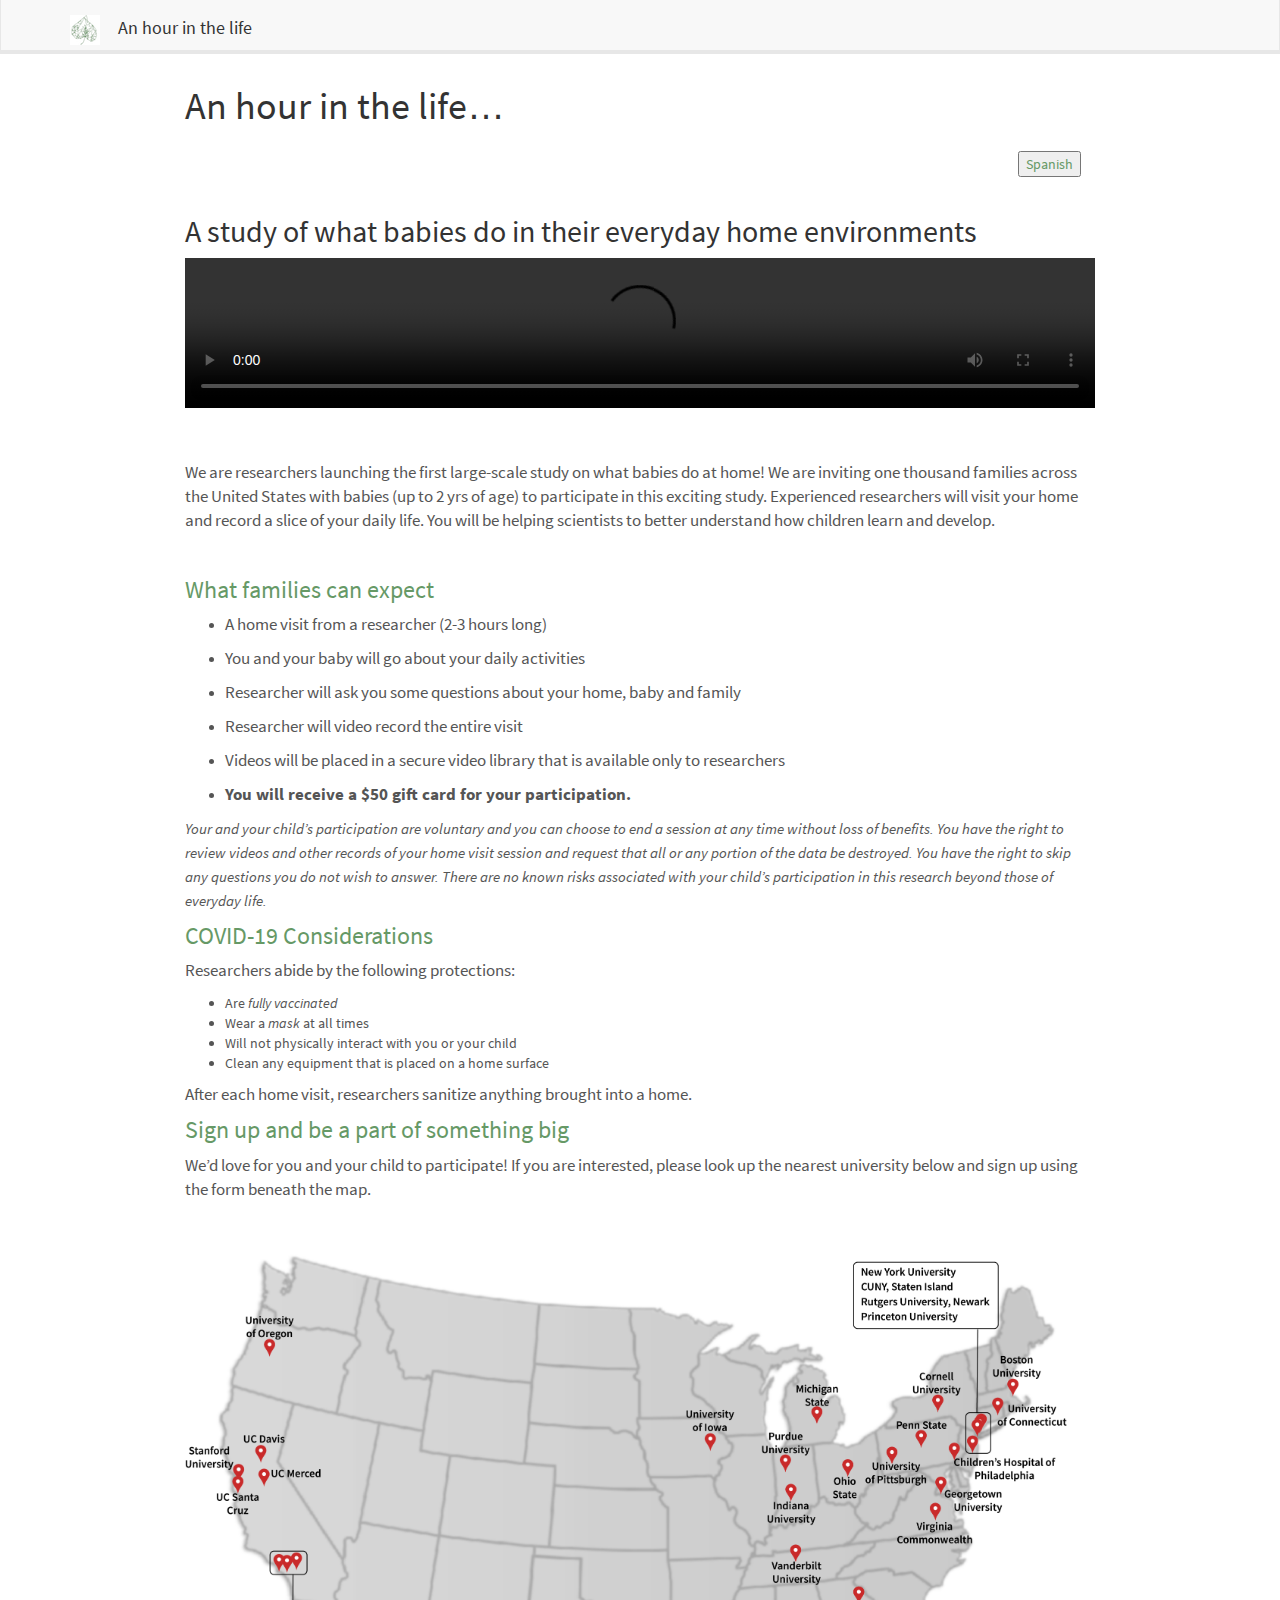
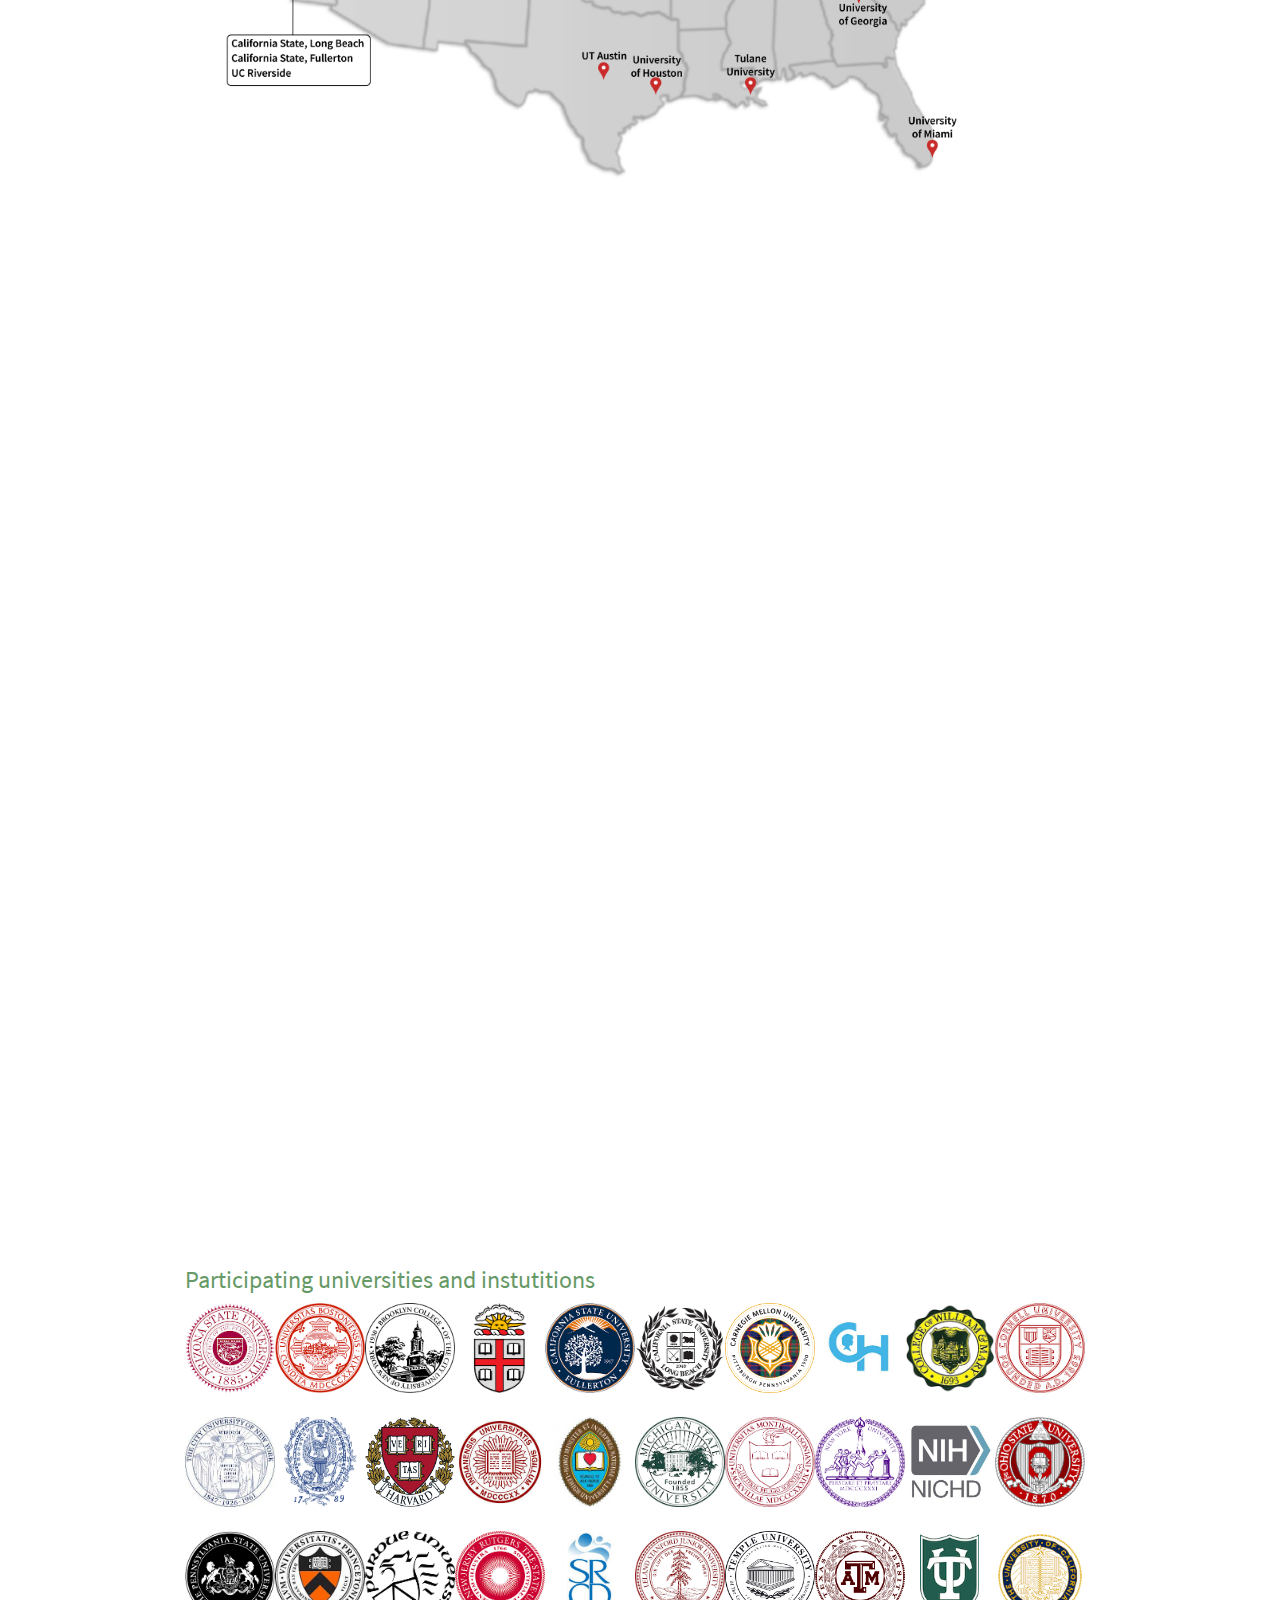
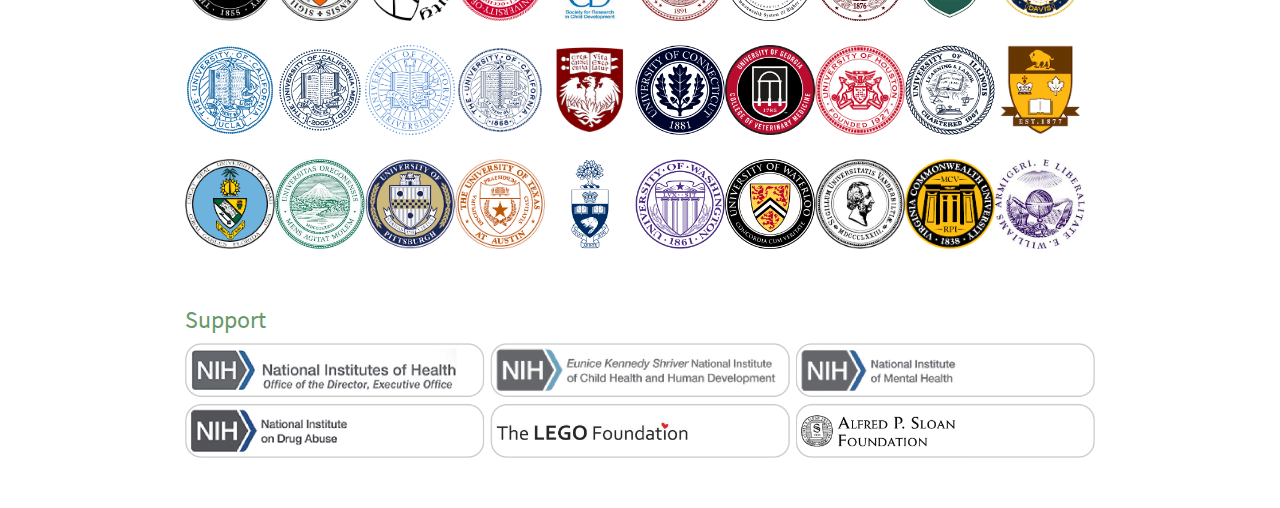
==== commit 9c1b2ed1: "Fixed site map" ====
--- a/docs/index.html
+++ b/docs/index.html
@@ -13,22 +13,35 @@
 
 <title>An hour in the life…</title>
 
-<script src="site_libs/jquery-1.11.3/jquery.min.js"></script>
+<script src="site_libs/jquery-3.6.0/jquery-3.6.0.min.js"></script>
 <meta name="viewport" content="width=device-width, initial-scale=1" />
 <link href="site_libs/bootstrap-3.3.5/css/lumen.min.css" rel="stylesheet" />
 <script src="site_libs/bootstrap-3.3.5/js/bootstrap.min.js"></script>
 <script src="site_libs/bootstrap-3.3.5/shim/html5shiv.min.js"></script>
 <script src="site_libs/bootstrap-3.3.5/shim/respond.min.js"></script>
+<style>h1 {font-size: 34px;}
+       h1.title {font-size: 38px;}
+       h2 {font-size: 30px;}
+       h3 {font-size: 24px;}
+       h4 {font-size: 18px;}
+       h5 {font-size: 16px;}
+       h6 {font-size: 12px;}
+       code {color: inherit; background-color: rgba(0, 0, 0, 0.04);}
+       pre:not([class]) { background-color: white }</style>
 <script src="site_libs/navigation-1.1/tabsets.js"></script>
 <link href="site_libs/highlightjs-9.12.0/textmate.css" rel="stylesheet" />
 <script src="site_libs/highlightjs-9.12.0/highlight.js"></script>
 
+<style type="text/css">
+  code{white-space: pre-wrap;}
+  span.smallcaps{font-variant: small-caps;}
+  span.underline{text-decoration: underline;}
+  div.column{display: inline-block; vertical-align: top; width: 50%;}
+  div.hanging-indent{margin-left: 1.5em; text-indent: -1.5em;}
+  ul.task-list{list-style: none;}
+    </style>
+
 <style type="text/css">code{white-space: pre;}</style>
-<style type="text/css">
-  pre:not([class]) {
-    background-color: white;
-  }
-</style>
 <script type="text/javascript">
 if (window.hljs) {
   hljs.configure({languages: []});
@@ -41,32 +54,7 @@
 
 
 
-<style type="text/css">
-h1 {
-  font-size: 34px;
-}
-h1.title {
-  font-size: 38px;
-}
-h2 {
-  font-size: 30px;
-}
-h3 {
-  font-size: 24px;
-}
-h4 {
-  font-size: 18px;
-}
-h5 {
-  font-size: 16px;
-}
-h6 {
-  font-size: 12px;
-}
-.table th:not([align]) {
-  text-align: left;
-}
-</style>
+
 
 <link rel="stylesheet" href="css/play.css" type="text/css" />
 
@@ -78,10 +66,6 @@
   margin-left: auto;
   margin-right: auto;
 }
-code {
-  color: inherit;
-  background-color: rgba(0, 0, 0, 0.04);
-}
 img {
   max-width:100%;
 }
@@ -97,40 +81,13 @@
 summary {
   display: list-item;
 }
+pre code {
+  padding: 0;
+}
 </style>
 
 
 <style type="text/css">
-/* padding for bootstrap navbar */
-body {
-  padding-top: 54px;
-  padding-bottom: 40px;
-}
-/* offset scroll position for anchor links (for fixed navbar)  */
-.section h1 {
-  padding-top: 59px;
-  margin-top: -59px;
-}
-.section h2 {
-  padding-top: 59px;
-  margin-top: -59px;
-}
-.section h3 {
-  padding-top: 59px;
-  margin-top: -59px;
-}
-.section h4 {
-  padding-top: 59px;
-  margin-top: -59px;
-}
-.section h5 {
-  padding-top: 59px;
-  margin-top: -59px;
-}
-.section h6 {
-  padding-top: 59px;
-  margin-top: -59px;
-}
 .dropdown-submenu {
   position: relative;
 }
@@ -158,7 +115,7 @@
   margin-right: -10px;
 }
 .dropdown-submenu:hover>a:after {
-  border-left-color: #ffffff;
+  border-left-color: #adb5bd;
 }
 .dropdown-submenu.pull-left {
   float: none;
@@ -170,7 +127,7 @@
 }
 </style>
 
-<script>
+<script type="text/javascript">
 // manage active state of menu based on current page
 $(document).ready(function () {
   // active menu anchor
@@ -181,10 +138,23 @@
   var menuAnchor = $('a[href="' + href + '"]');
 
   // mark it active
-  menuAnchor.parent().addClass('active');
+  menuAnchor.tab('show');
 
   // if it's got a parent navbar menu mark it active as well
   menuAnchor.closest('li.dropdown').addClass('active');
+
+  // Navbar adjustments
+  var navHeight = $(".navbar").first().height() + 15;
+  var style = document.createElement('style');
+  var pt = "padding-top: " + navHeight + "px; ";
+  var mt = "margin-top: -" + navHeight + "px; ";
+  var css = "";
+  // offset scroll position for anchor links (for fixed navbar)
+  for (var i = 1; i <= 6; i++) {
+    css += ".section h" + i + "{ " + pt + mt + "}\n";
+  }
+  style.innerHTML = "body {" + pt + "padding-bottom: 40px; }\n" + css;
+  document.head.appendChild(style);
 });
 </script>
 
@@ -196,7 +166,6 @@
   max-height: 500px;
   min-height: 44px;
   overflow-y: auto;
-  background: white;
   border: 1px solid #ddd;
   border-radius: 4px;
 }
@@ -281,7 +250,7 @@
   </div><!--/.container -->
 </div><!--/.navbar -->
 
-<div class="fluid-row" id="header">
+<div id="header">
 
 
 
@@ -351,84 +320,10 @@
 <div class="img1000">
 <p>We’d love for you and your child to participate! If you are interested, please look up the nearest university below and sign up using the form beneath the map.</p>
 </div>
-<!-- Image Map Generated by http://www.image-map.net/ 
-<area target="_top" alt="" title="" href="" coords="8,89,1" shape="circle">
-<area target="_top" alt="" title="" href="" coords="35,182,54" shape="circle">
-<area target="" alt="" title="" href="" coords="" shape="0">
--->
-<p><img src="img/PLAY-collection-sites-labeled.png" width=980><br></p>
-<!--
-<map name="image-map">
-<area target="_self" alt="" title="SJ" coords="20,162,1" shape="circle" href="sj.htm">
-</map>
--->
+<p><img src="img/PLAY-sites.png" width=980><br></p>
 <iframe src="https://docs.google.com/forms/d/e/1FAIpQLSf1kRl28nOD5qpEbhnRfWKazQ1clzDZmXot6cbFS8SPfvmhHg/viewform?embedded=true" width="640" height="1000" frameborder="0" marginheight="0" marginwidth="0">
 Loading…
 </iframe>
-<!--
-<form id='parent-form' method='post' action="/form-action.php">
-  First name: &emsp; &emsp; &emsp; &emsp; &emsp; &emsp; &emsp; &emsp; Last name:  &emsp; &emsp; &emsp; &emsp; &emsp; &emsp; &emsp; &emsp; email <br>
-  <input type="text" name="firstname" value=""> &emsp; &emsp; <input type="text" name="lastname" value="">&emsp; &emsp;   <input type="text" name="email" value=""> <br><br>
-<fieldset>
-<label for="univ">These are the universities</label>
-            <textarea id="univ" name="univ"> This becomes </textarea>
-   <label for="state">Choose the state you live in</label>
-            <select id="state" name="state">
-            <option value="SelectState">--Select State--</option>
-            <option onclick="CA()" value="California">California</option>
-            <option onclick="document.getElementById('univ').innerText = Boos" value="District of Columbia">District of Columbia</option>
-            <option value="Florida">Florida</option>
-            <option value="Georgia">Georgia</option>
-            <option value="Illinois">Illinois</option>
-            <option value="Indiana">Indiana</option>
-            <option value="Louisiana">Louisiana</option>
-            <option value="Maine">Maine</option>
-            <option value="Michigan">Michigan</option>
-            <option value="New Jersey">New Jersey</option>
-            <option value="New York">New York</option>
-            <option value="Ohio">Ohio</option>
-            <option value="Oregon">Oregon</option>
-            <option value="Pennsylvania">Pennsylvania</option>
-            <option value="Tennessee">Tennessee</option>
-            <option value="Texas">Texas</option>
-            <option value="Virginia">Virginia</option>
-            </select>
-   </fieldset>
- <input type="submit" value="Submit">
-
-</form>
-<br><br>
-
-<script src="location.js"></script>
-
-<form class="search-form" id="search-form" method="post" accept-charset="UTF-8" action="/search/user">
-<fieldset>
-   <label for="state">Choose the state you live in</label>
-            <select id="state" name="state">
-            <option value="---">---</option>
-
-$("#state").change(function() {
-  var action = $(this).val() == "California" ? "user" : "content";
-  $("#search-form").attr("action", "/search/" + action);
-});
-
-# Sample form
-
-<form class="search-form" id="search-form" method="post" accept-charset="UTF-8" action="/search/user">
-  <select id="selectsearch" class="form-select" name="selectsearch">
-<option value="people">Search people</option>
-<option value="node">Search content</option>
-  </select>
-  <label>Enter your keywords: </label>
-<input type="text" class="form-text" value="" size="40" id="edit-keys" name="keys" maxlength="255" />
-<input type="submit" class="form-submit" value="Search" id="edit-submit" name="search"/>
-</form>
-
-$("#selectsearch").change(function() {
-  var action = $(this).val() == "people" ? "user" : "content";
-  $("#search-form").attr("action", "/search/" + action);
-});
--->
 </div>
 <div id="participating-universities-and-instutitions" class="section level3">
 <h3>Participating universities and instutitions</h3>
@@ -580,7 +475,7 @@
 
 // add bootstrap table styles to pandoc tables
 function bootstrapStylePandocTables() {
-  $('tr.header').parent('thead').parent('table').addClass('table table-condensed');
+  $('tr.odd').parent('tbody').parent('table').addClass('table table-condensed');
 }
 $(document).ready(function () {
   bootstrapStylePandocTables();
@@ -598,7 +493,7 @@
 
 $(document).ready(function () {
   $('.tabset-dropdown > .nav-tabs > li').click(function () {
-    $(this).parent().toggleClass('nav-tabs-open')
+    $(this).parent().toggleClass('nav-tabs-open');
   });
 });
 </script>
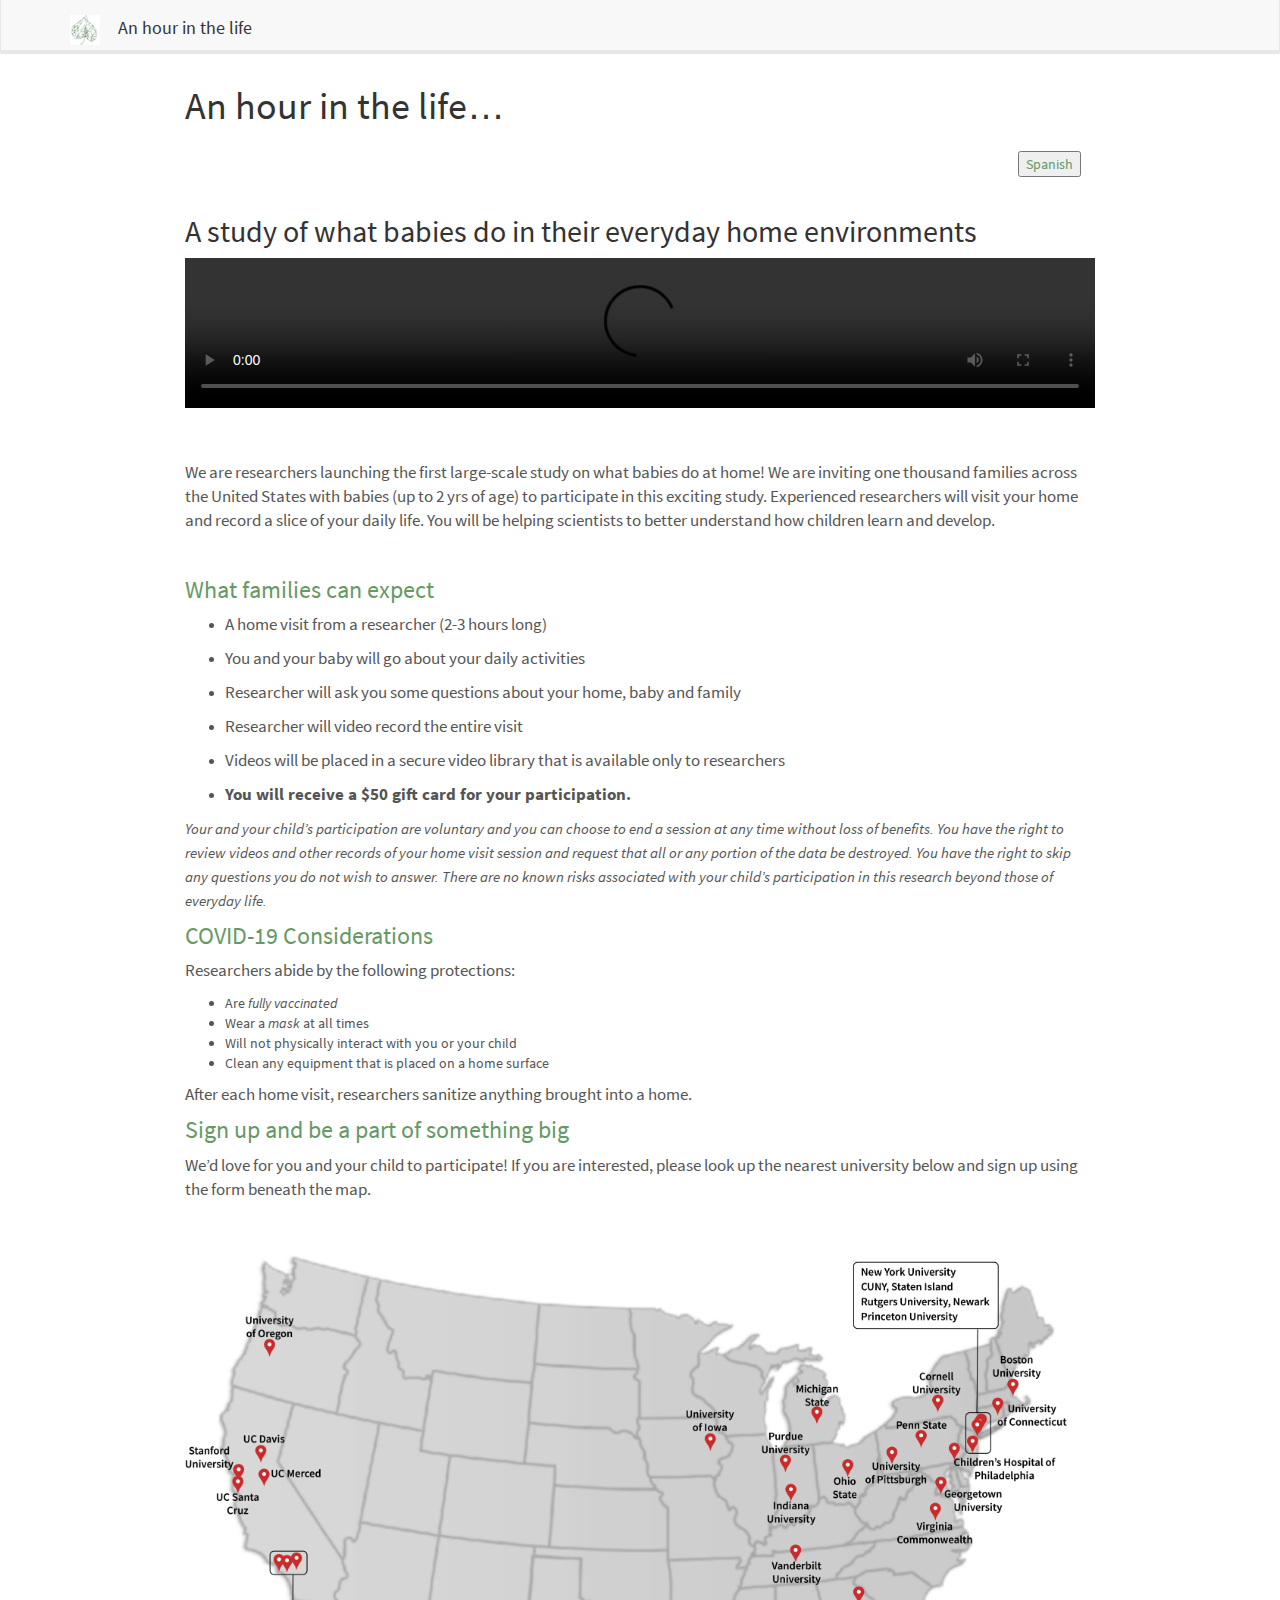
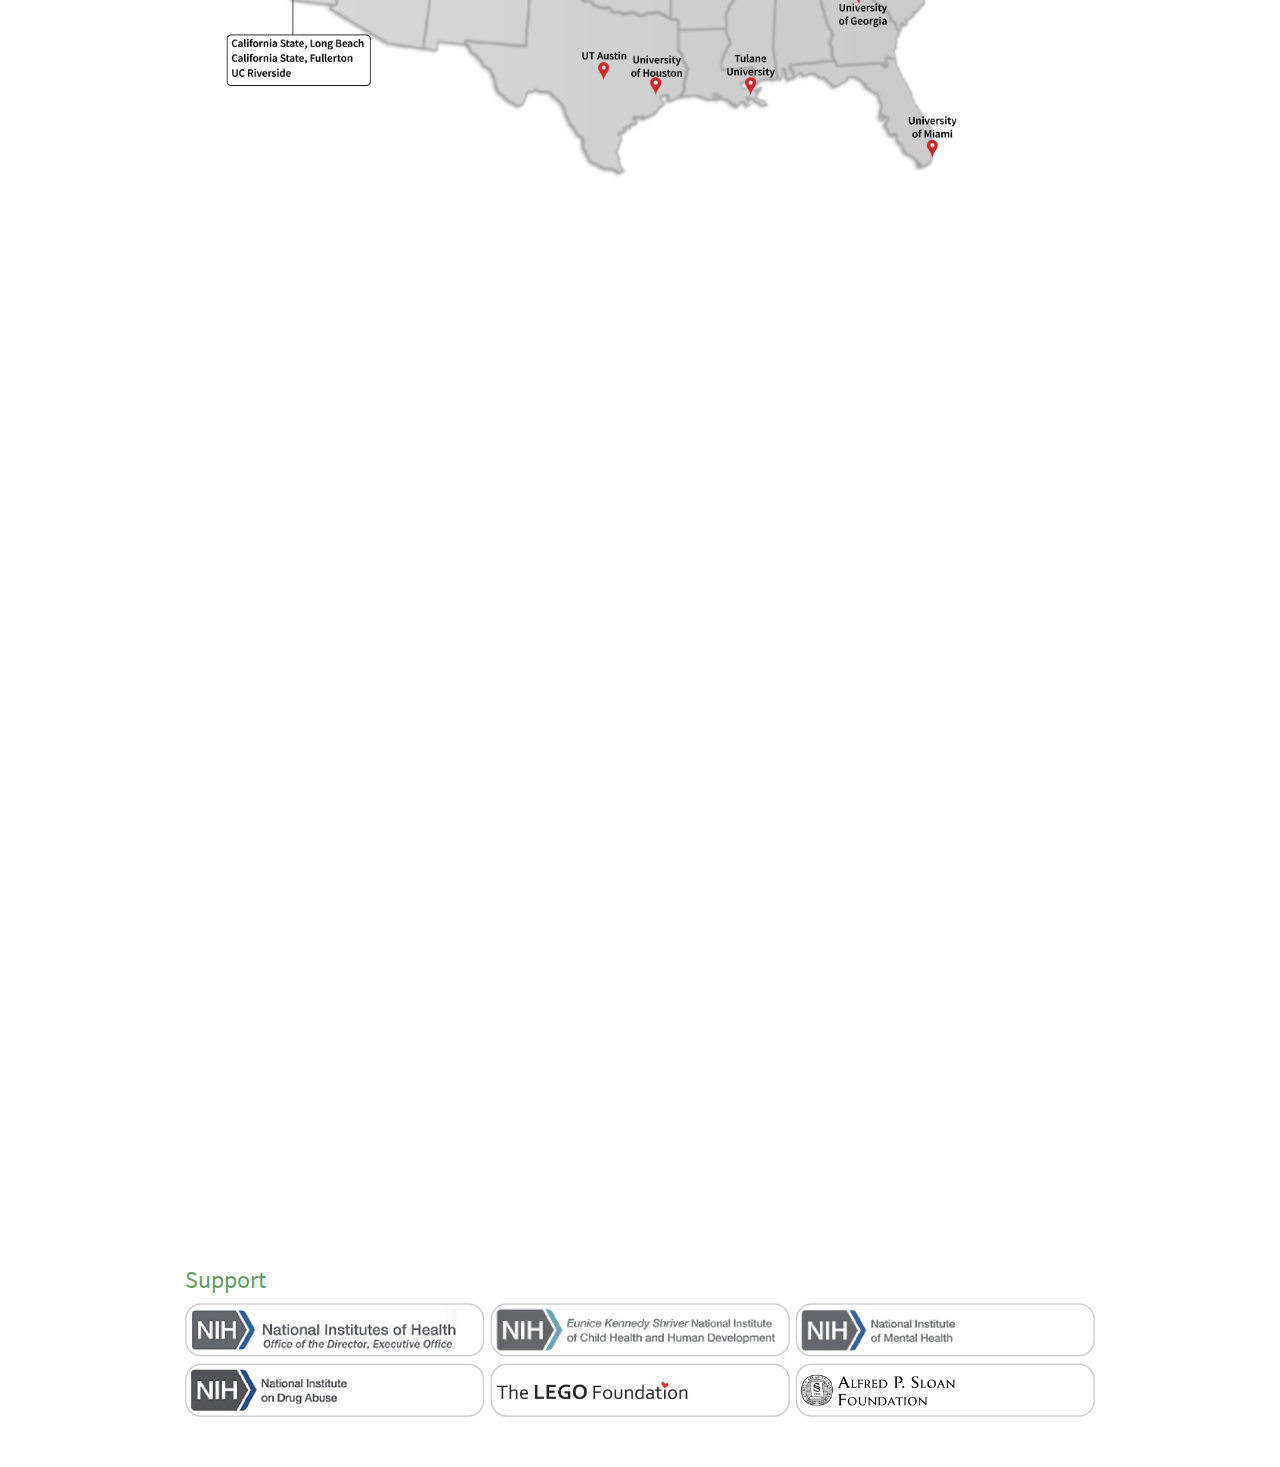
==== commit c9584835: "Removed logos of universities" ====
--- a/docs/index.html
+++ b/docs/index.html
@@ -325,138 +325,6 @@
 Loading…
 </iframe>
 </div>
-<div id="participating-universities-and-instutitions" class="section level3">
-<h3>Participating universities and instutitions</h3>
-<table width=900>
-<tr>
-<td>
-<img src="img/logos/Arizona%20State%20University.png" width=90 height=90, title="Arizona State University">
-<td>
-<img src="img/logos/Boston%20University.png" width=90 height=90, title="Boston University">
-<td>
-<img src="img/logos/Brooklyn%20College.png" width=90 height=90, title="Brooklyn College">
-<td>
-<img src="img/logos/Brown%20University.png" width=90 height=90, title="Brown University">
-<td>
-<img src="img/logos/California%20State%20University%20at%20Fullerton.png" width=90 height=90, title="California State University at Fullerton">
-<td>
-<img src="img/logos/California%20State%20University%20at%20Long%20Beach.png" width=90 height=90, title="California State University at Long Beach">
-<td>
-<img src="img/logos/Carnegie%20Mellon%20University.png" width=90 height=90, title="Carnegie Mellon University">
-<td>
-<img src="img/logos/Children's Hospital of Philadelphia.jpeg" width=90 height=90, title="Children's Hospital of Philadelphia">
-<td>
-<img src="img/logos/College%20of%20William%20&%20Mary.png" width=90 height=90, title="College of William & Mary">
-<td>
-<img src="img/logos/Cornell%20University.png" width=90 height=90, title="Cornell University">
-</tr>
-<tr>
-<td>
- 
-</tr>
-<tr>
-<td>
-<img src="img/logos/CUNY%20College%20of%20Staten%20Island.jpeg" width=90 height=90, title="CUNY College of Staten Island">
-<td>
-<img src="img/logos/Georgetown%20University.png" width=90 height=90, title="Georgetown University">
-<td>
-<img src="img/logos/Harvard%20University.png" width=90 height=90, title="Harvard University">
-<td>
-<img src="img/logos/Indiana%20University.jpg" width=90 height=90, title="Indiana University">
-<td>
-<img src="img/logos/Lehigh%20University.jpg" width=90 height=90, title="Lehigh University">
-<td>
-<img src="img/logos/Michigan%20State%20University.png" width=90 height=90, title="Michigan State University">
-<td>
-<img src="img/logos/Mount%20Allison%20University.png" width=90 height=90, title="Mount Allison University">
-<td>
-<img src="img/logos/New%20York%20University.png" width=90 height=90, title="New York University">
-<td>
-<img src="img/logos/NICHD.jpg" width=90 height=90, title="National Institute for Child Health and Human Development">
-<td>
-<img src="img/logos/Ohio%20State%20University.png" width=90 height=90, title="Ohio State University">
-</tr>
-<tr>
-<td>
- 
-</tr>
-<tr>
-<td>
-<img src="img/logos/Penn%20State%20University.png" width=90 height=90, title="Penn State University">
-<td>
-<img src="img/logos/Princeton%20University.gif" width=90 height=90, title="Princeton University">
-<td>
-<img src="img/logos/Purdue%20University.png" width=90 height=90, title="Purdue University">
-<td>
-<img src="img/logos/Rutgers%20University.png" width=90 height=90, title="Rutgers University">
-<td>
-<img src="img/logos/Society%20for%20Research%20In%20Child%20Development.jpg" width=90 height=90, title="Society for Research In Child Development">
-<td>
-<img src="img/logos/Stanford%20University.png" width=90 height=90, title="Stanford University">
-<td>
-<img src="img/logos/Temple%20University.png" width=90 height=90, title="Temple University">
-<td>
-<img src="img/logos/Texas%20A&M.png" width=90 height=90, title="Texas A&M University">
-<td>
-<img src="img/logos/Tulane%20University.png" width=90 height=90, title="Tulane University">
-<td>
-<img src="img/logos/University%20of%20California%20at%20Davis.png" width=90 height=90, title="University of California at Davis">
-</tr>
-<tr>
-<td>
- 
-</tr>
-<tr>
-<td>
-<img src="img/logos/University%20of%20California%20at%20Los%20Angeles.png" width=90 height=90, title="University of California at Los Angeles">
-<td>
-<img src="img/logos/University%20of%20California%20at%20Merced.png" width=90 height=90, title="University of California at Merced">
-<td>
-<img src="img/logos/University%20of%20California%20at%20Riverside.png" width=90 height=90, title="University of California at Riverside">
-<td>
-<img src="img/logos/University%20of%20California%20at%20Santa%20Cruz.png" width=90 height=90, title="University of California at Santa Cruz">
-<td>
-<img src="img/logos/University%20of%20Chicago.png" width=90 height=90, title="University of Chicago">
-<td>
-<img src="img/logos/University%20of%20Connecticut.png" width=90 height=90, title="University of Connecticut">
-<td>
-<img src="img/logos/University%20of%20Georgia.png" width=90 height=90, title="University of Georgia">
-<td>
-<img src="img/logos/University%20of%20Houston.png" width=90 height=90, title="University of Houston">
-<td>
-<img src="img/logos/University%20of%20Illinois%20at%20Urbana-Champagne.png" width=90 height=90, title="University of Illinois at Urbana-Champagne">
-<td>
-<img src="img/logos/University%20of%20Manitoba.png" width=90 height=90, title="University of Manitoba">
-</tr>
-<tr>
-<td>
- 
-</tr>
-<tr>
-<td>
-<img src="img/logos/University%20of%20Miami.png" width=90 height=90, title="University of Miami">
-<td>
-<img src="img/logos/University%20of%20Oregon.jpg" width=90 height=90, title="University of Oregon">
-<td>
-<img src="img/logos/University%20of%20Pittsburgh.png" width=90 height=90, title="University of Pittsburgh">
-<td>
-<img src="img/logos/University%20of%20Texas%20at%20Austin.png" width=90 height=90, title="University of Texas at Austin">
-<td>
-<img src="img/logos/University%20of%20Toronto%20Scarborough.png" width=90 height=90, title="University of Toronto Scarborough">
-<td>
-<img src="img/logos/University%20of%20Washington.png" width=90 height=90, title="University of Washington">
-<td>
-<img src="img/logos/University%20of%20Waterloo.png" width=90 height=90, title="University of Waterloo">
-<td>
-<img src="img/logos/Vanderbilt%20University.png" width=90 height=90, title="Vanderbilt University">
-<td>
-<img src="img/logos/Virginia%20Commonwealth%20University.png" width=90 height=90, title="Virginia Commonwealth University">
-<td>
-<img src="img/logos/Williams%20College.jpeg" width=90 height=90, title="Williams College">
-</tr>
-</table>
-<p><br><br></p>
-</div>
 <div id="support" class="section level3">
 <h3>Support</h3>
 <!--<div class="img1000"> 
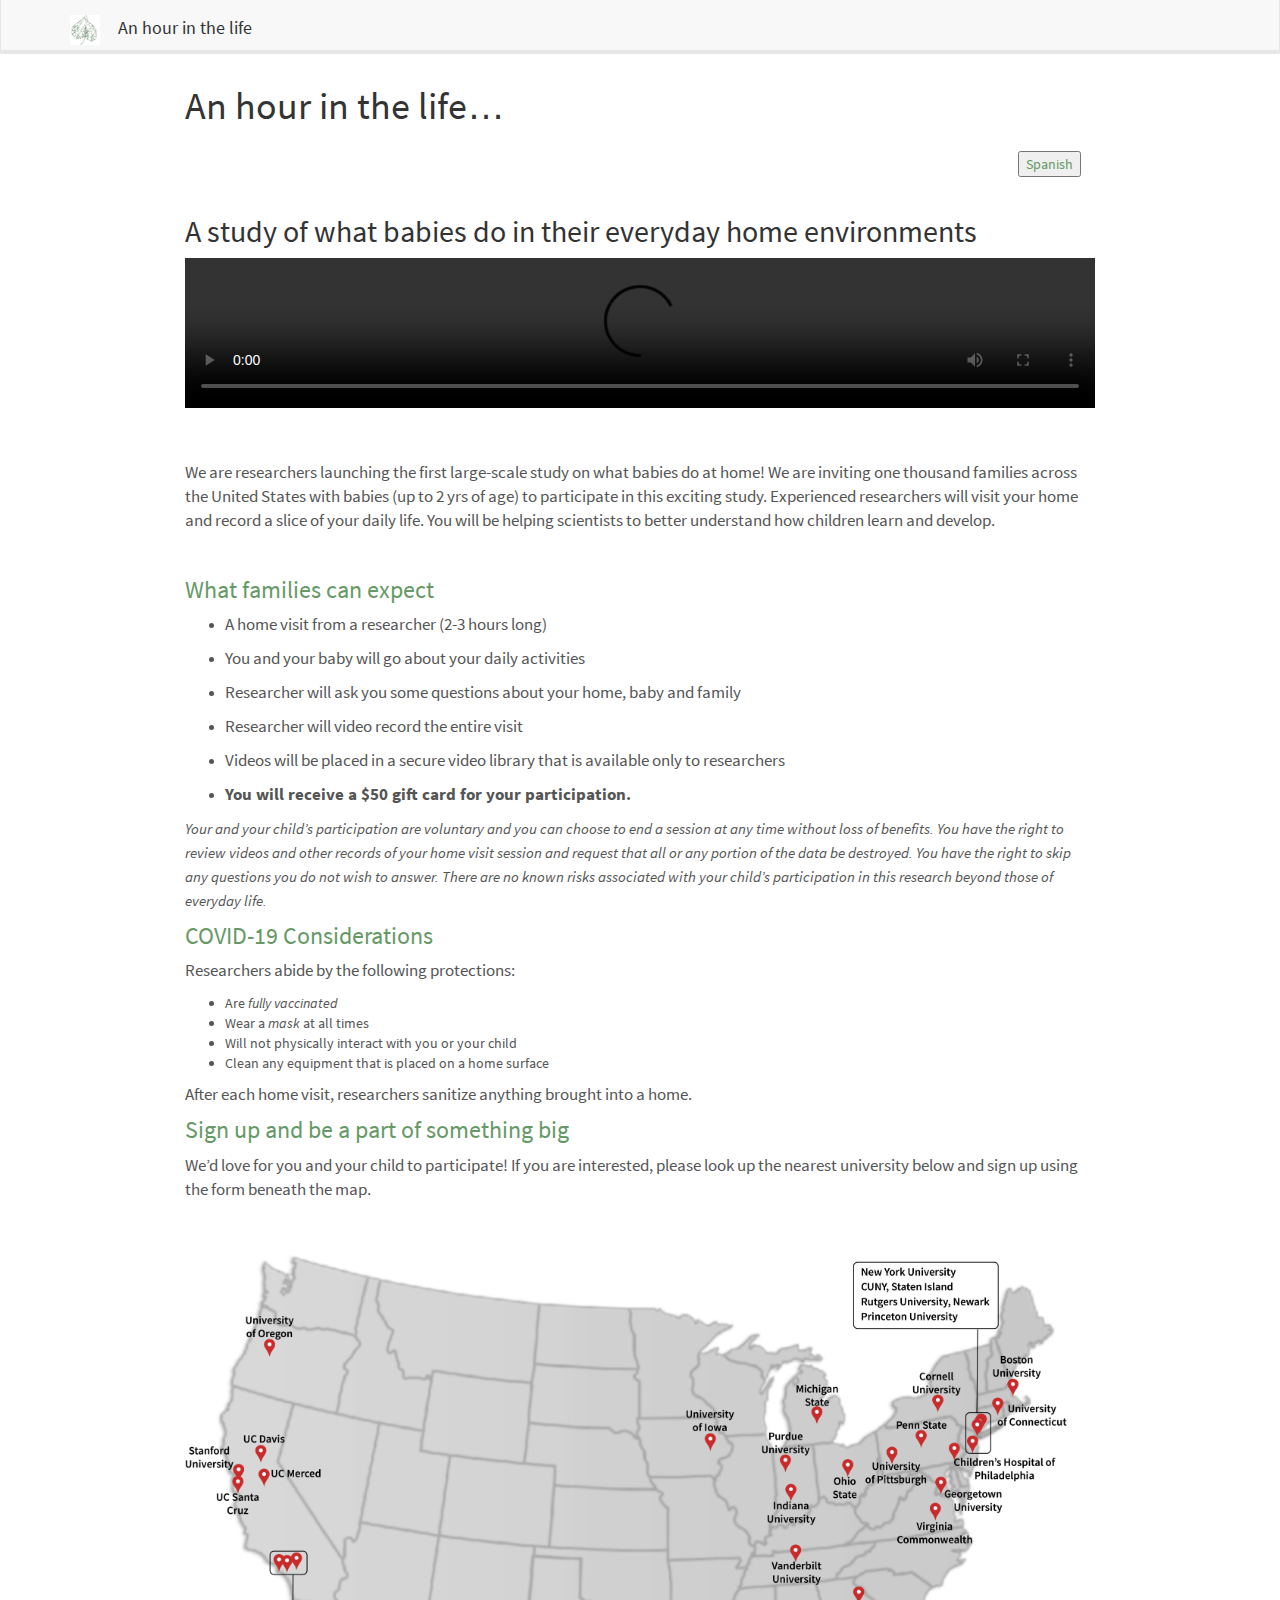
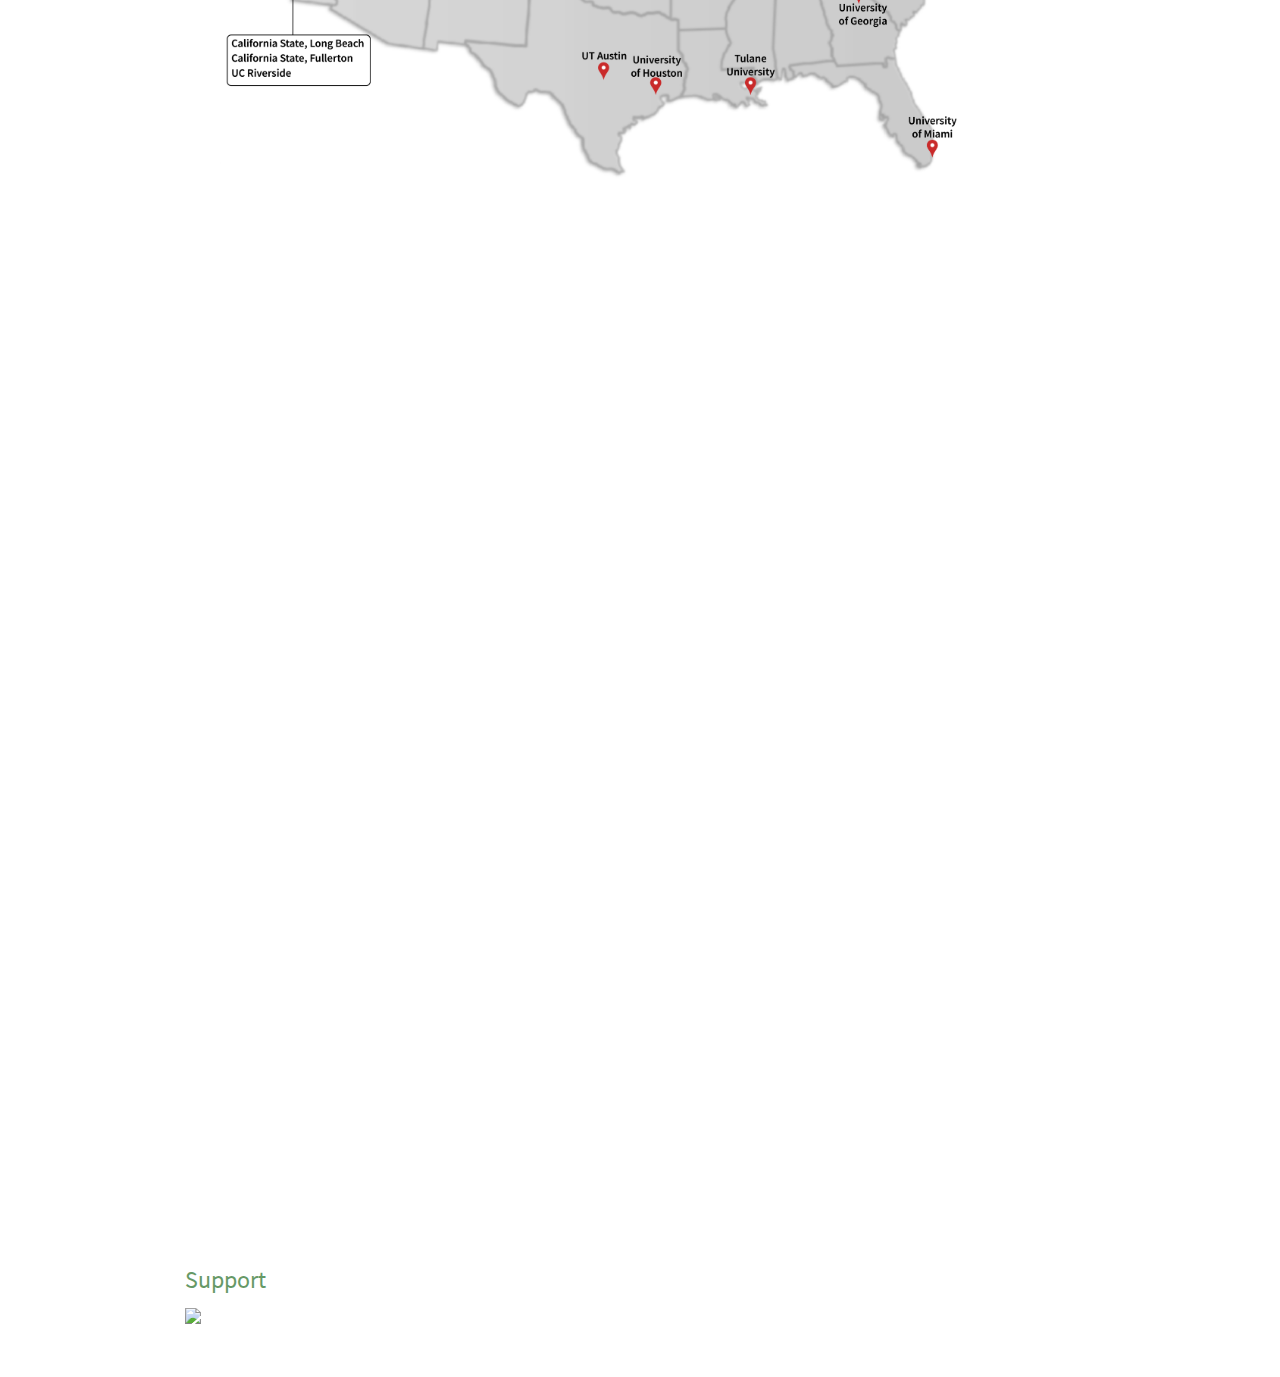
==== commit a3749bf9: "Removed audio from video" ====
--- a/docs/index.html
+++ b/docs/index.html
@@ -270,7 +270,7 @@
 <h2>A study of what babies do in their everyday home environments</h2>
 <!-- <img src="img/PLAY-momchild.png" width=1000><br> -->
 <video width="100%" controls>
-<source src="img/PLAY-parents.mp4" type="video/mp4">
+<source src="img/PLAY-parents-noaudio.mp4" type="video/mp4">
 </video>
 <div class="img1000">
 <p><br><br> We are researchers launching the first large-scale study on what babies do at home! We are inviting one thousand families across the United States with babies (up to 2 yrs of age) to participate in this exciting study. Experienced researchers will visit your home and record a slice of your daily life. You will be helping scientists to better understand how children learn and develop.</p>
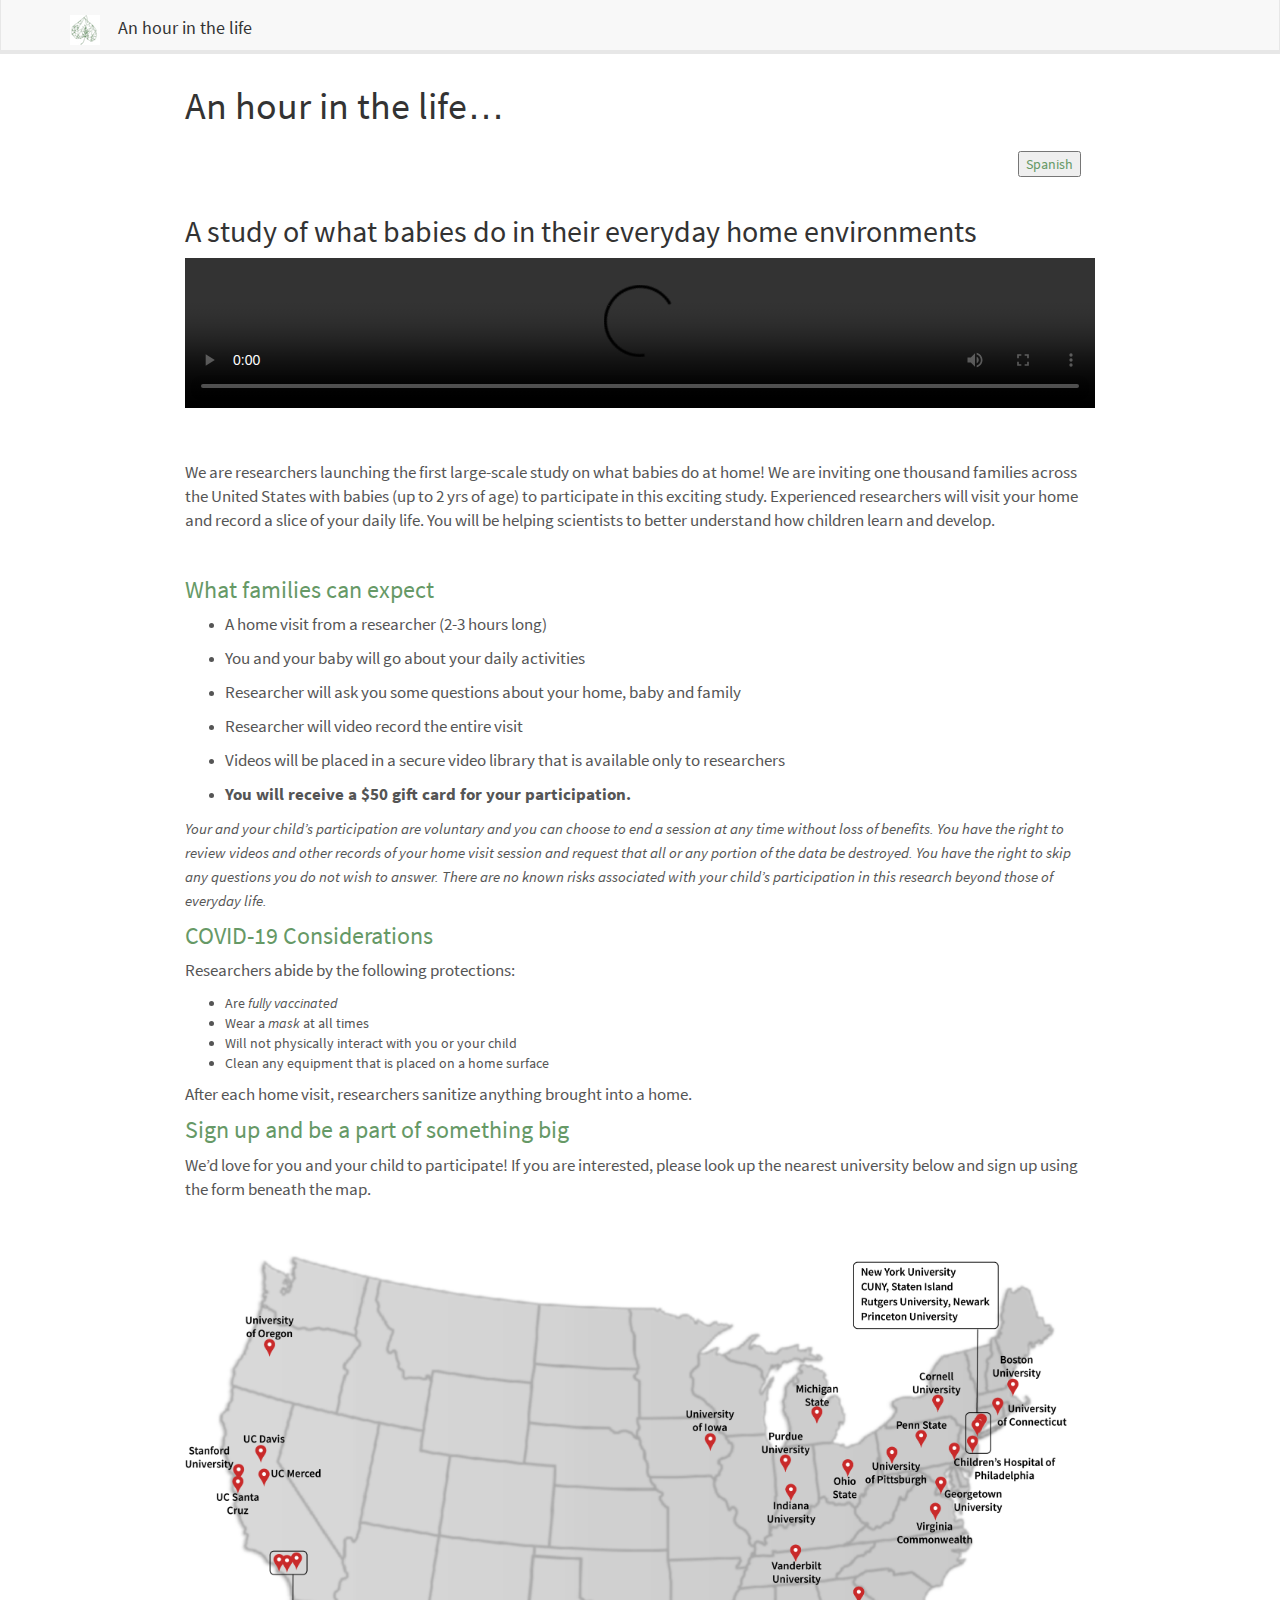
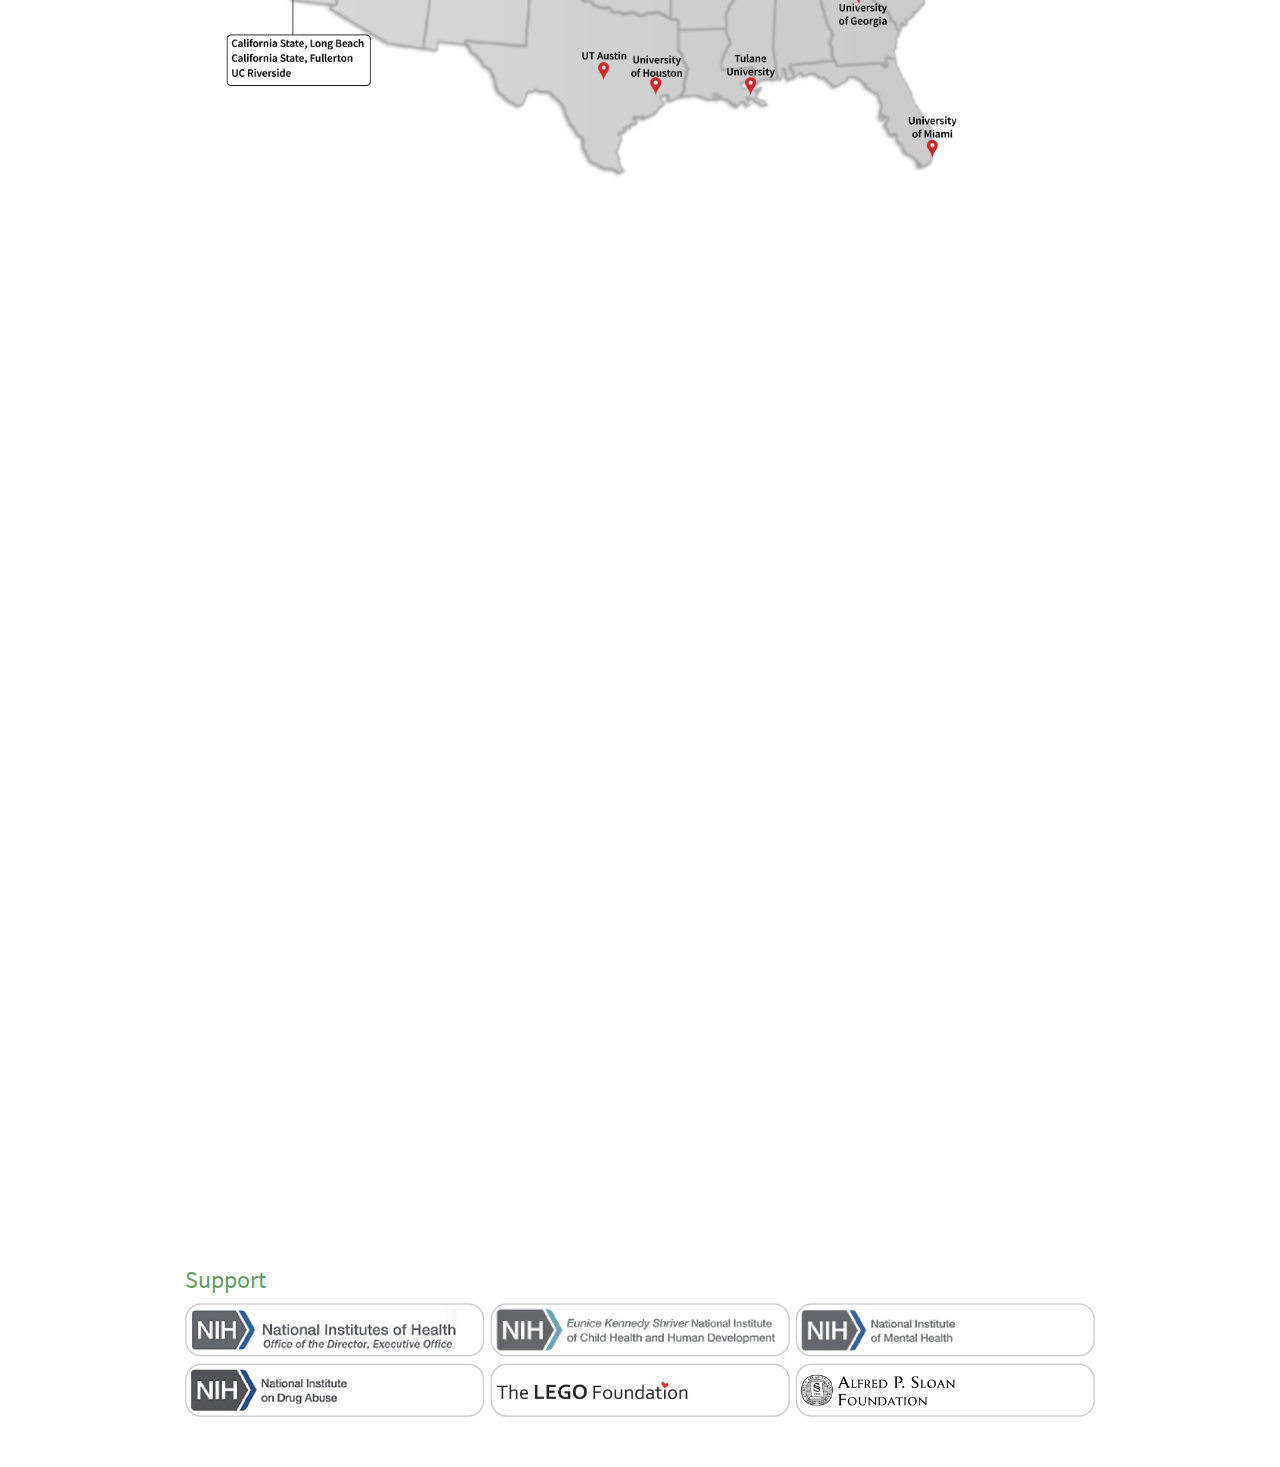
==== commit 505d4ca1: "Updated Google form with pulls for inclusion criteria. Fixed support section loading." ====
--- a/docs/index.html
+++ b/docs/index.html
@@ -321,7 +321,7 @@
 <p>We’d love for you and your child to participate! If you are interested, please look up the nearest university below and sign up using the form beneath the map.</p>
 </div>
 <p><img src="img/PLAY-sites.png" width=980><br></p>
-<iframe src="https://docs.google.com/forms/d/e/1FAIpQLSf1kRl28nOD5qpEbhnRfWKazQ1clzDZmXot6cbFS8SPfvmhHg/viewform?embedded=true" width="640" height="1000" frameborder="0" marginheight="0" marginwidth="0">
+<iframe src="https://docs.google.com/forms/d/e/1FAIpQLSf-rkwiv7h4YztY0YqzDj8wSt43_pU0W_x9Lxu6ul9UASkKZw/viewform?embedded=true" width="640" height="1000" frameborder="0" marginheight="0" marginwidth="0">
 Loading…
 </iframe>
 </div>
@@ -330,7 +330,7 @@
 <!--<div class="img1000"> 
 This project is supported by grants from the Office of the Director, National Institutes of Health (NIH), Eunice Kennedy Shriver National Institute for Child Health and Human Development (NICHD), the National Institute of Mental Health (NIMH), and the National Institute on Drug Abuse (NIDA) under R01HD094830-01, the LEGO Foundation, and the Alfred P. Sloan Foundation.
 </div>-->
-<p><img src="img/logos/support.png" width=1000></p>
+<p><img src="img/support.png" width=1000></p>
 </div>
 </div>
 
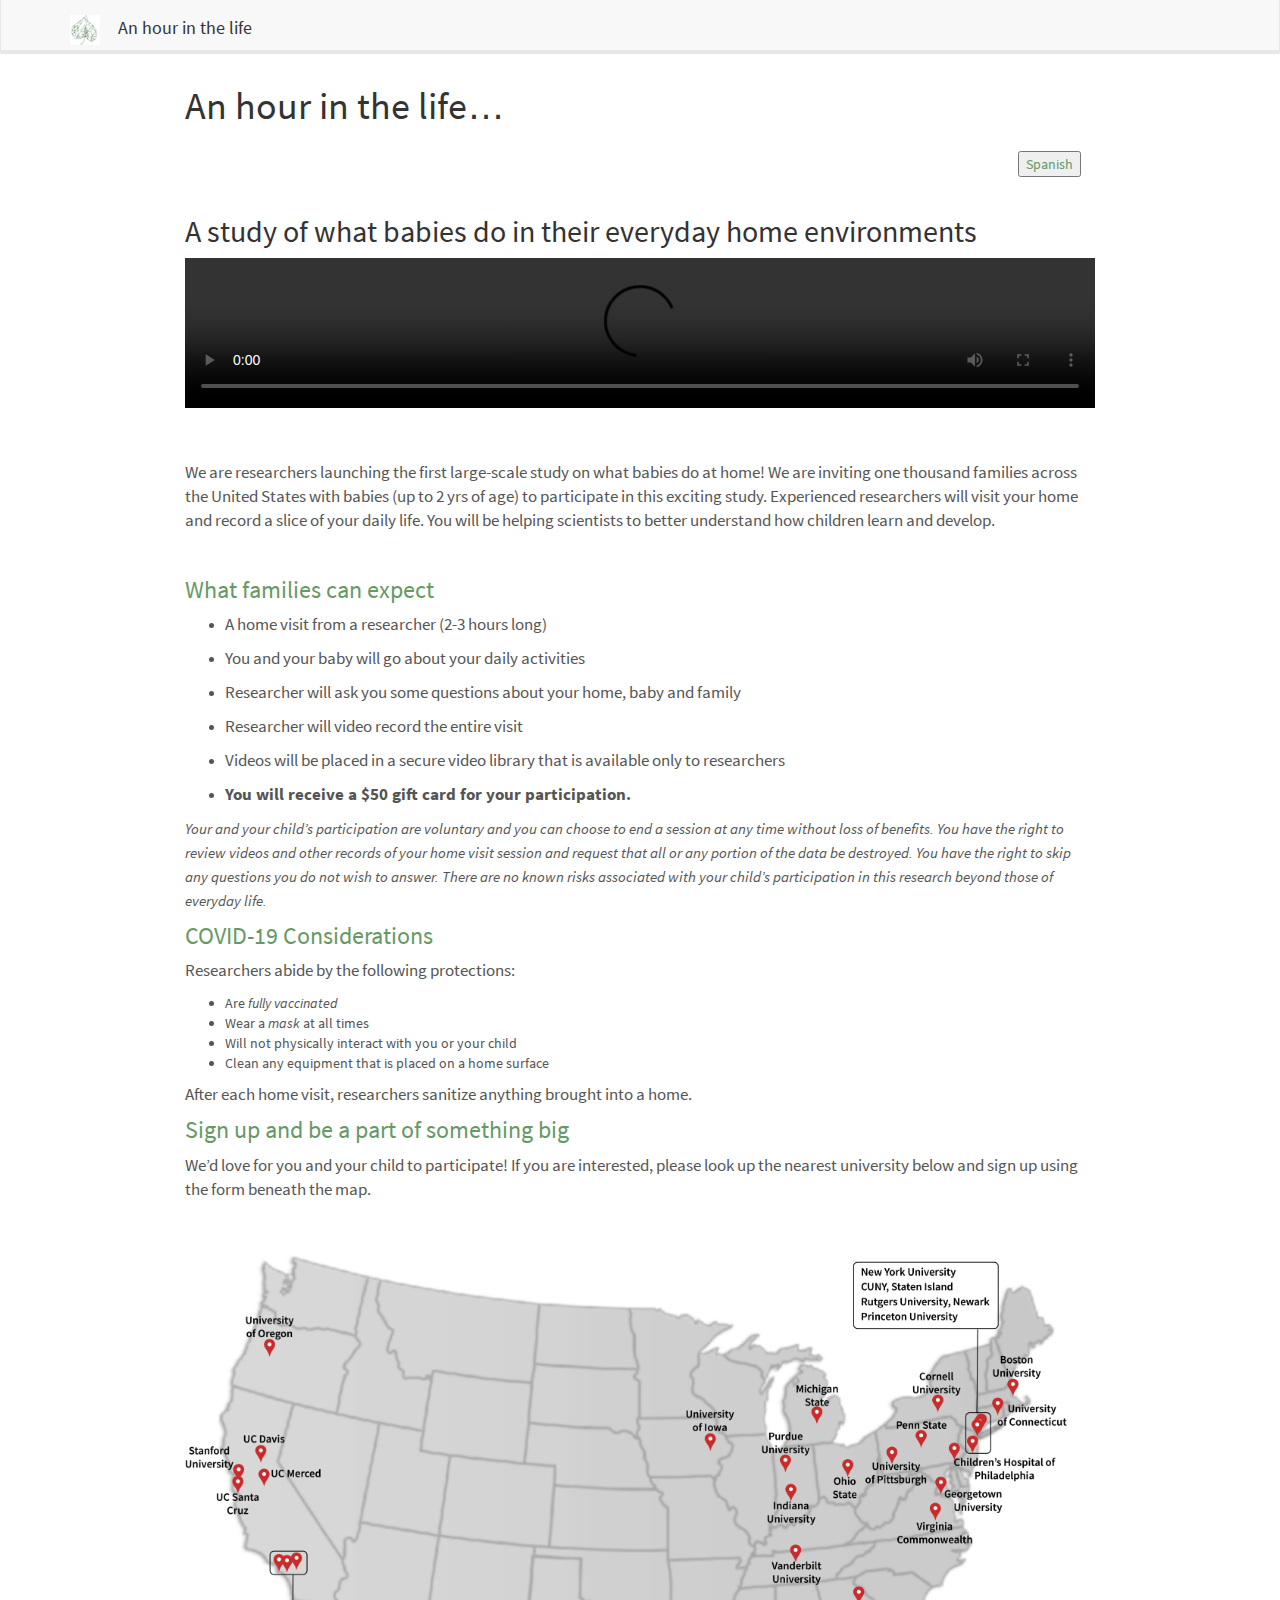
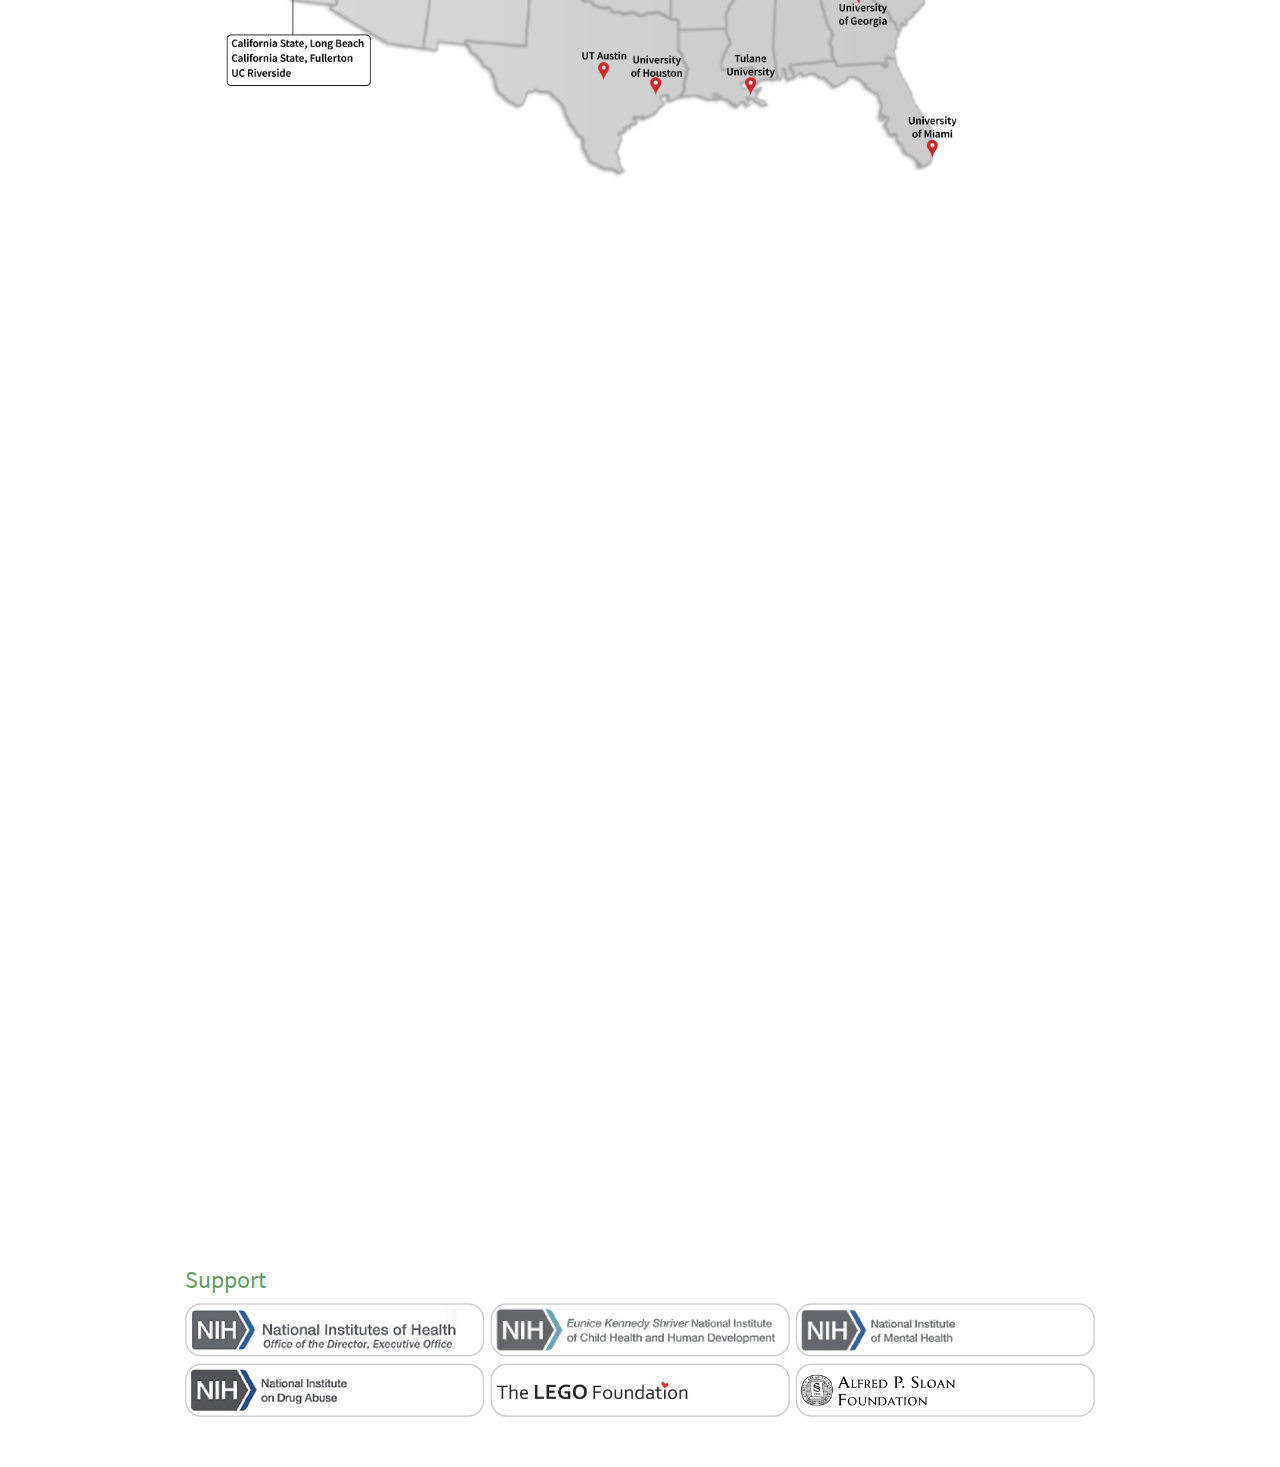
==== commit 643ff882: "Fixed Spanish support logos loading" ====
--- a/docs/index.html
+++ b/docs/index.html
@@ -327,9 +327,6 @@
 </div>
 <div id="support" class="section level3">
 <h3>Support</h3>
-<!--<div class="img1000"> 
-This project is supported by grants from the Office of the Director, National Institutes of Health (NIH), Eunice Kennedy Shriver National Institute for Child Health and Human Development (NICHD), the National Institute of Mental Health (NIMH), and the National Institute on Drug Abuse (NIDA) under R01HD094830-01, the LEGO Foundation, and the Alfred P. Sloan Foundation.
-</div>-->
 <p><img src="img/support.png" width=1000></p>
 </div>
 </div>
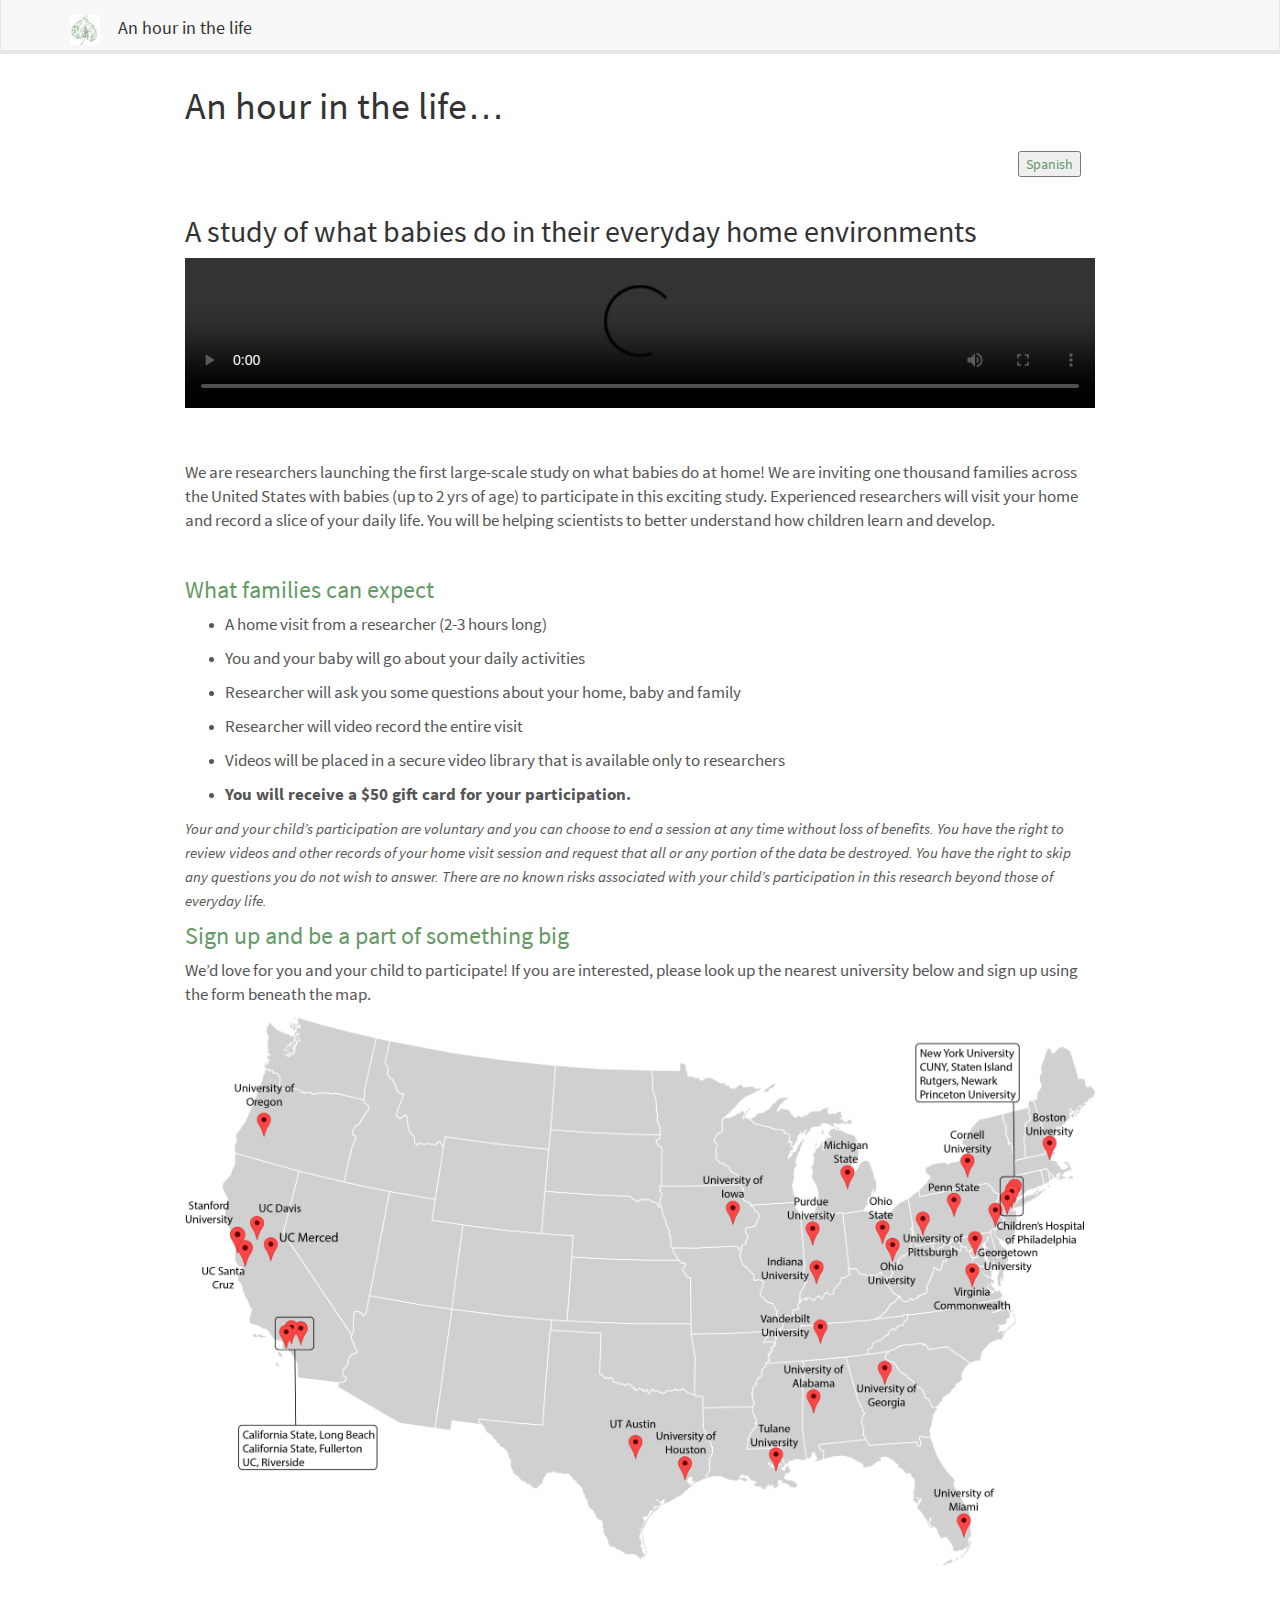
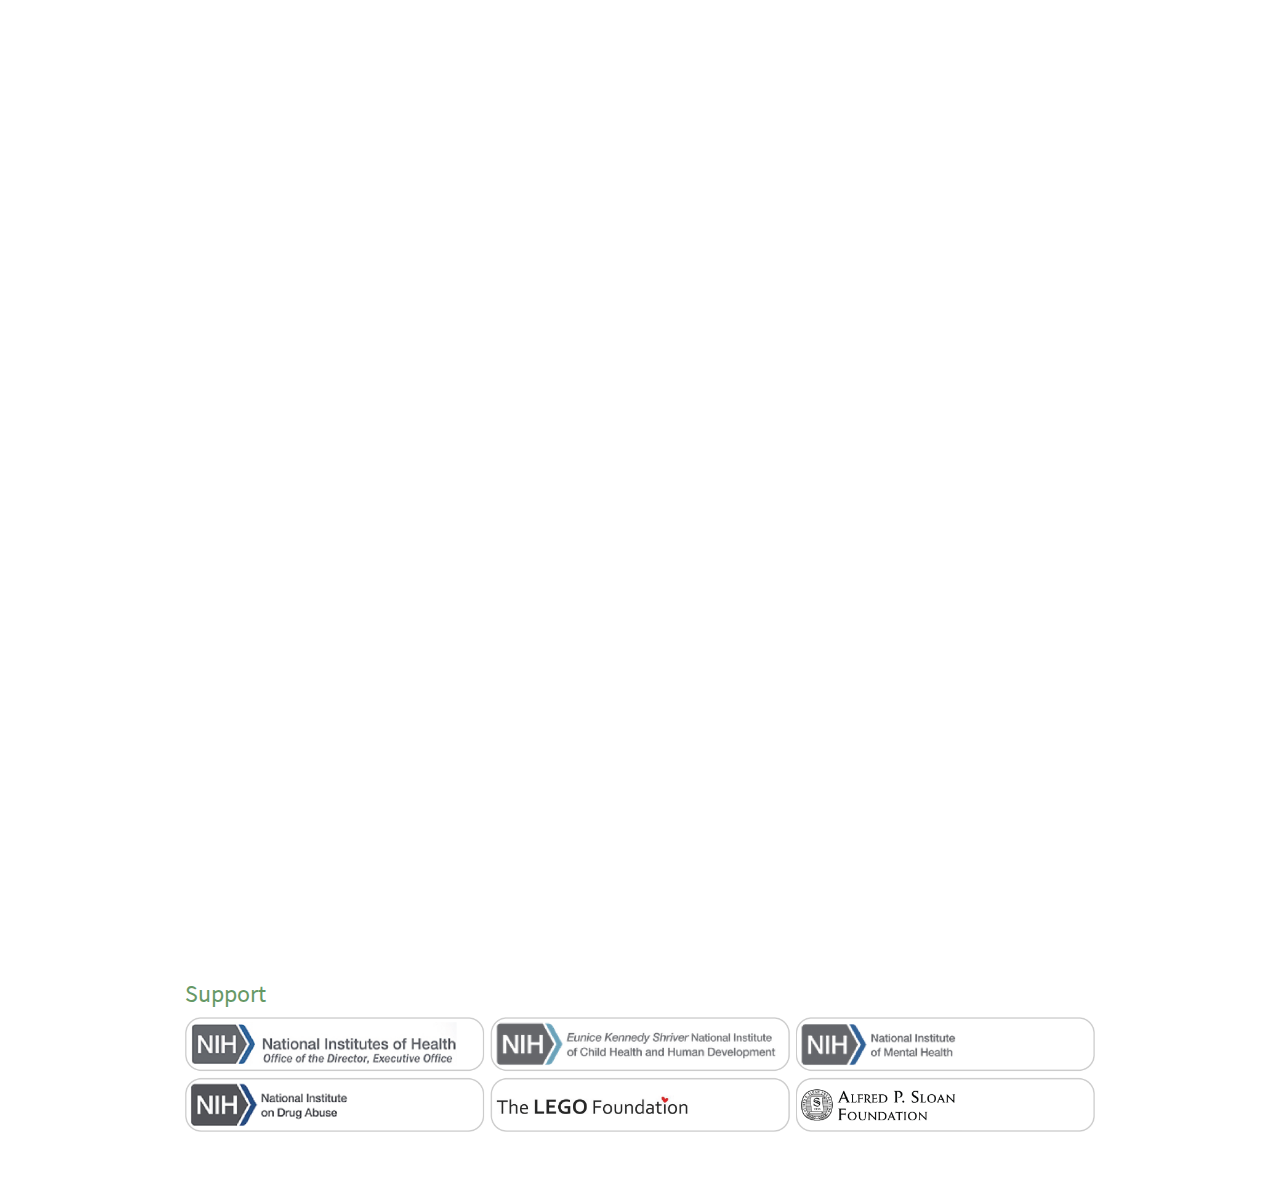
==== commit 51a2366a: "Removed COVID masking and updated map" ====
--- a/docs/index.html
+++ b/docs/index.html
@@ -13,6 +13,7 @@
 
 <title>An hour in the life…</title>
 
+<script src="site_libs/header-attrs-2.21/header-attrs.js"></script>
 <script src="site_libs/jquery-3.6.0/jquery-3.6.0.min.js"></script>
 <meta name="viewport" content="width=device-width, initial-scale=1" />
 <link href="site_libs/bootstrap-3.3.5/css/lumen.min.css" rel="stylesheet" />
@@ -56,6 +57,7 @@
 
 
 
+
 <link rel="stylesheet" href="css/play.css" type="text/css" />
 
 
@@ -80,6 +82,9 @@
 }
 summary {
   display: list-item;
+}
+details > summary > p:only-child {
+  display: inline;
 }
 pre code {
   padding: 0;
@@ -137,11 +142,15 @@
     href = "index.html";
   var menuAnchor = $('a[href="' + href + '"]');
 
-  // mark it active
-  menuAnchor.tab('show');
-
-  // if it's got a parent navbar menu mark it active as well
-  menuAnchor.closest('li.dropdown').addClass('active');
+  // mark the anchor link active (and if it's in a dropdown, also mark that active)
+  var dropdown = menuAnchor.closest('li.dropdown');
+  if (window.bootstrap) { // Bootstrap 4+
+    menuAnchor.addClass('active');
+    dropdown.find('> .dropdown-toggle').addClass('active');
+  } else { // Bootstrap 3
+    menuAnchor.parent().addClass('active');
+    dropdown.addClass('active');
+  }
 
   // Navbar adjustments
   var navHeight = $(".navbar").first().height() + 15;
@@ -170,8 +179,8 @@
   border-radius: 4px;
 }
 
-.tabset-dropdown > .nav-tabs > li.active:before {
-  content: "";
+.tabset-dropdown > .nav-tabs > li.active:before, .tabset-dropdown > .nav-tabs.nav-tabs-open:before {
+  content: "\e259";
   font-family: 'Glyphicons Halflings';
   display: inline-block;
   padding: 10px;
@@ -179,16 +188,9 @@
 }
 
 .tabset-dropdown > .nav-tabs.nav-tabs-open > li.active:before {
-  content: "&#xe258;";
+  content: "\e258";
+  font-family: 'Glyphicons Halflings';
   border: none;
-}
-
-.tabset-dropdown > .nav-tabs.nav-tabs-open:before {
-  content: "";
-  font-family: 'Glyphicons Halflings';
-  display: inline-block;
-  padding: 10px;
-  border-right: 1px solid #ddd;
 }
 
 .tabset-dropdown > .nav-tabs > li.active {
@@ -232,7 +234,7 @@
 <div class="navbar navbar-default  navbar-fixed-top" role="navigation">
   <div class="container">
     <div class="navbar-header">
-      <button type="button" class="navbar-toggle collapsed" data-toggle="collapse" data-target="#navbar">
+      <button type="button" class="navbar-toggle collapsed" data-toggle="collapse" data-bs-toggle="collapse" data-target="#navbar" data-bs-target="#navbar">
         <span class="icon-bar"></span>
         <span class="icon-bar"></span>
         <span class="icon-bar"></span>
@@ -266,14 +268,20 @@
 </button>
 </div>
 </div>
-<div id="a-study-of-what-babies-do-in-their-everyday-home-environments" class="section level2">
+<div id="a-study-of-what-babies-do-in-their-everyday-home-environments"
+class="section level2">
 <h2>A study of what babies do in their everyday home environments</h2>
 <!-- <img src="img/PLAY-momchild.png" width=1000><br> -->
 <video width="100%" controls>
 <source src="img/PLAY-parents-noaudio.mp4" type="video/mp4">
 </video>
 <div class="img1000">
-<p><br><br> We are researchers launching the first large-scale study on what babies do at home! We are inviting one thousand families across the United States with babies (up to 2 yrs of age) to participate in this exciting study. Experienced researchers will visit your home and record a slice of your daily life. You will be helping scientists to better understand how children learn and develop.</p>
+<p><br><br> We are researchers launching the first large-scale study on
+what babies do at home! We are inviting one thousand families across the
+United States with babies (up to 2 yrs of age) to participate in this
+exciting study. Experienced researchers will visit your home and record
+a slice of your daily life. You will be helping scientists to better
+understand how children learn and develop.</p>
 </div>
 <p><br></p>
 <div id="what-families-can-expect" class="section level3">
@@ -293,32 +301,31 @@
 Researcher will video record the entire visit
 </p></li>
 <li><p>
-Videos will be placed in a secure video library that is available only to researchers
-</p></li>
-<li><p>
-<strong>You will receive a $50 gift card for your participation.</strong>
+Videos will be placed in a secure video library that is available only
+to researchers
+</p></li>
+<li><p>
+<strong>You will receive a $50 gift card for your
+participation.</strong>
 </p></li>
 </ul>
 </div>
 <div class="img1000">
-<p><p-small><em>Your and your child’s participation are voluntary and you can choose to end a session at any time without loss of benefits. You have the right to review videos and other records of your home visit session and request that all or any portion of the data be destroyed. You have the right to skip any questions you do not wish to answer. There are no known risks associated with your child’s participation in this research beyond those of everyday life.</em></p-small></p>
-</div>
-</div>
-<div id="covid-19-considerations" class="section level3">
-<h3>COVID-19 Considerations</h3>
-<p>Researchers abide by the following protections:</p>
-<ul>
-<li>Are <em>fully vaccinated</em></li>
-<li>Wear a <em>mask</em> at all times</li>
-<li>Will not physically interact with you or your child</li>
-<li>Clean any equipment that is placed on a home surface</li>
-</ul>
-<p>After each home visit, researchers sanitize anything brought into a home.</p>
+<p><p-small><em>Your and your child’s participation are voluntary and
+you can choose to end a session at any time without loss of benefits.
+You have the right to review videos and other records of your home visit
+session and request that all or any portion of the data be destroyed.
+You have the right to skip any questions you do not wish to answer.
+There are no known risks associated with your child’s participation in
+this research beyond those of everyday life.</em></p-small></p>
+</div>
 </div>
 <div id="sign-up-and-be-a-part-of-something-big" class="section level3">
 <h3>Sign up and be a part of something big</h3>
 <div class="img1000">
-<p>We’d love for you and your child to participate! If you are interested, please look up the nearest university below and sign up using the form beneath the map.</p>
+<p>We’d love for you and your child to participate! If you are
+interested, please look up the nearest university below and sign up
+using the form beneath the map.</p>
 </div>
 <p><img src="img/PLAY-sites.png" width=980><br></p>
 <iframe src="https://docs.google.com/forms/d/e/1FAIpQLSf-rkwiv7h4YztY0YqzDj8wSt43_pU0W_x9Lxu6ul9UASkKZw/viewform?embedded=true" width="640" height="1000" frameborder="0" marginheight="0" marginwidth="0">
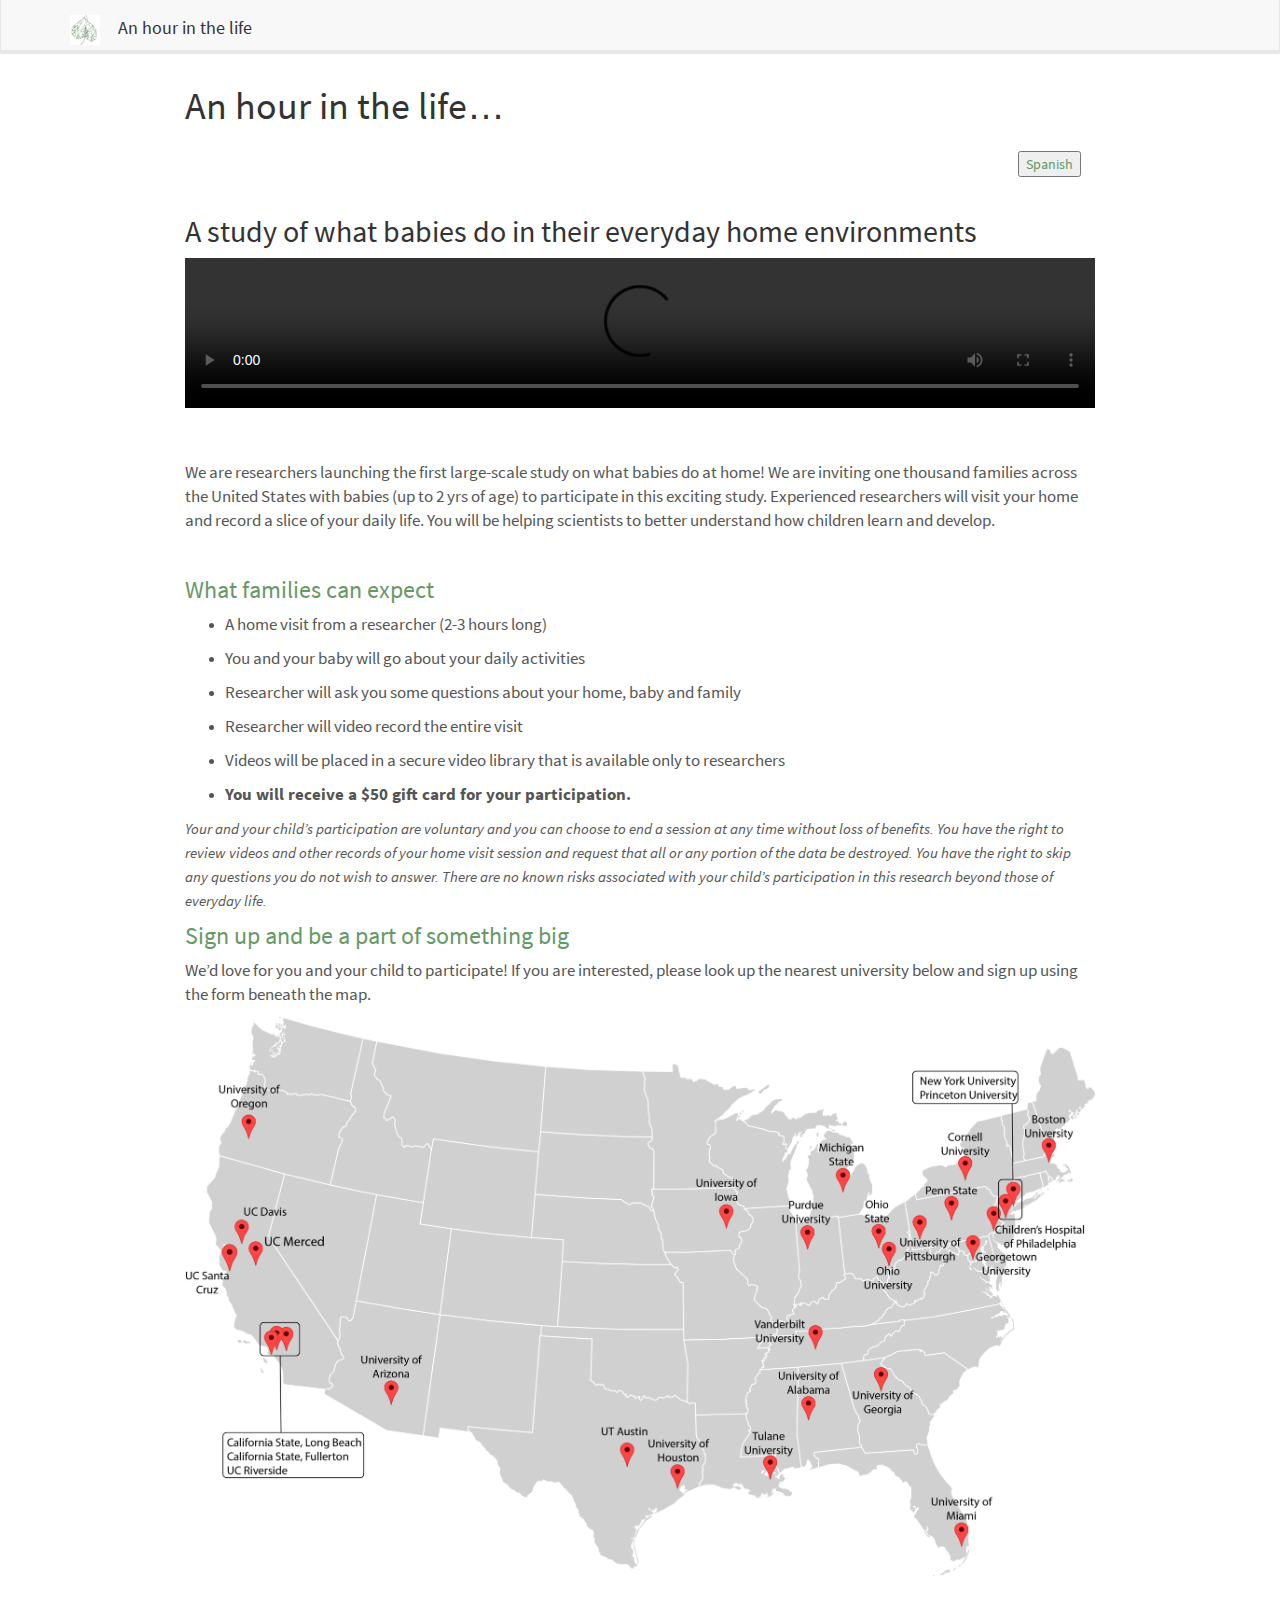
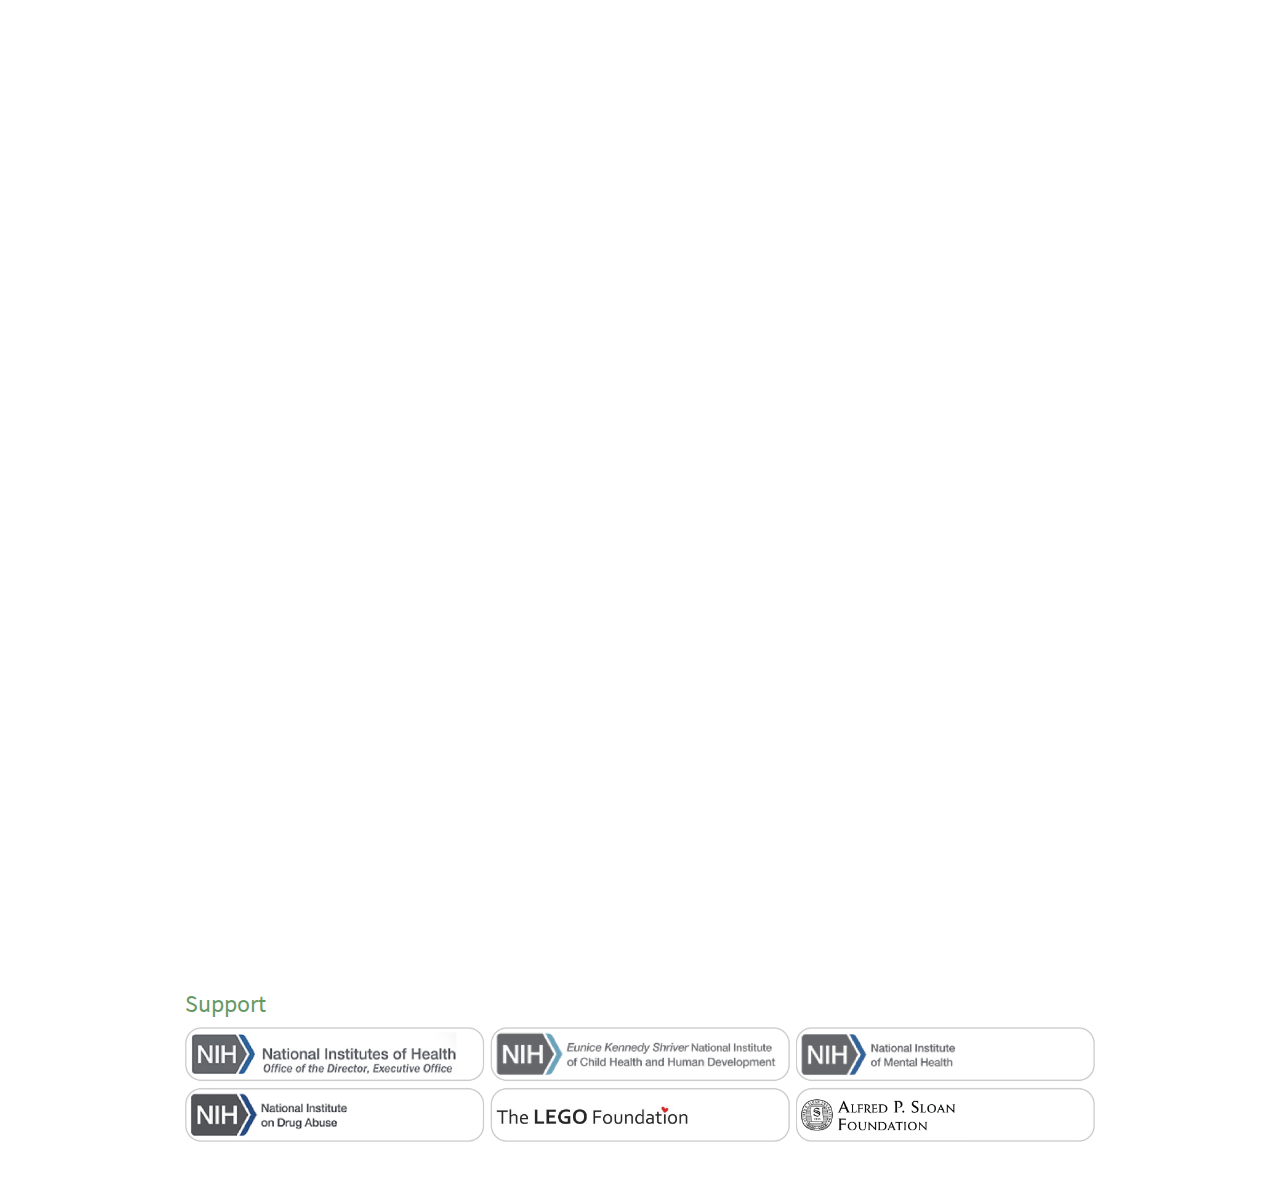
==== commit 142bc9e9: "Updated list of collecting sites" ====
--- a/docs/index.html
+++ b/docs/index.html
@@ -327,7 +327,7 @@
 interested, please look up the nearest university below and sign up
 using the form beneath the map.</p>
 </div>
-<p><img src="img/PLAY-sites.png" width=980><br></p>
+<p><img src="img/PLAY-sites_collecting.png" width=980><br></p>
 <iframe src="https://docs.google.com/forms/d/e/1FAIpQLSf-rkwiv7h4YztY0YqzDj8wSt43_pU0W_x9Lxu6ul9UASkKZw/viewform?embedded=true" width="640" height="1000" frameborder="0" marginheight="0" marginwidth="0">
 Loading…
 </iframe>
